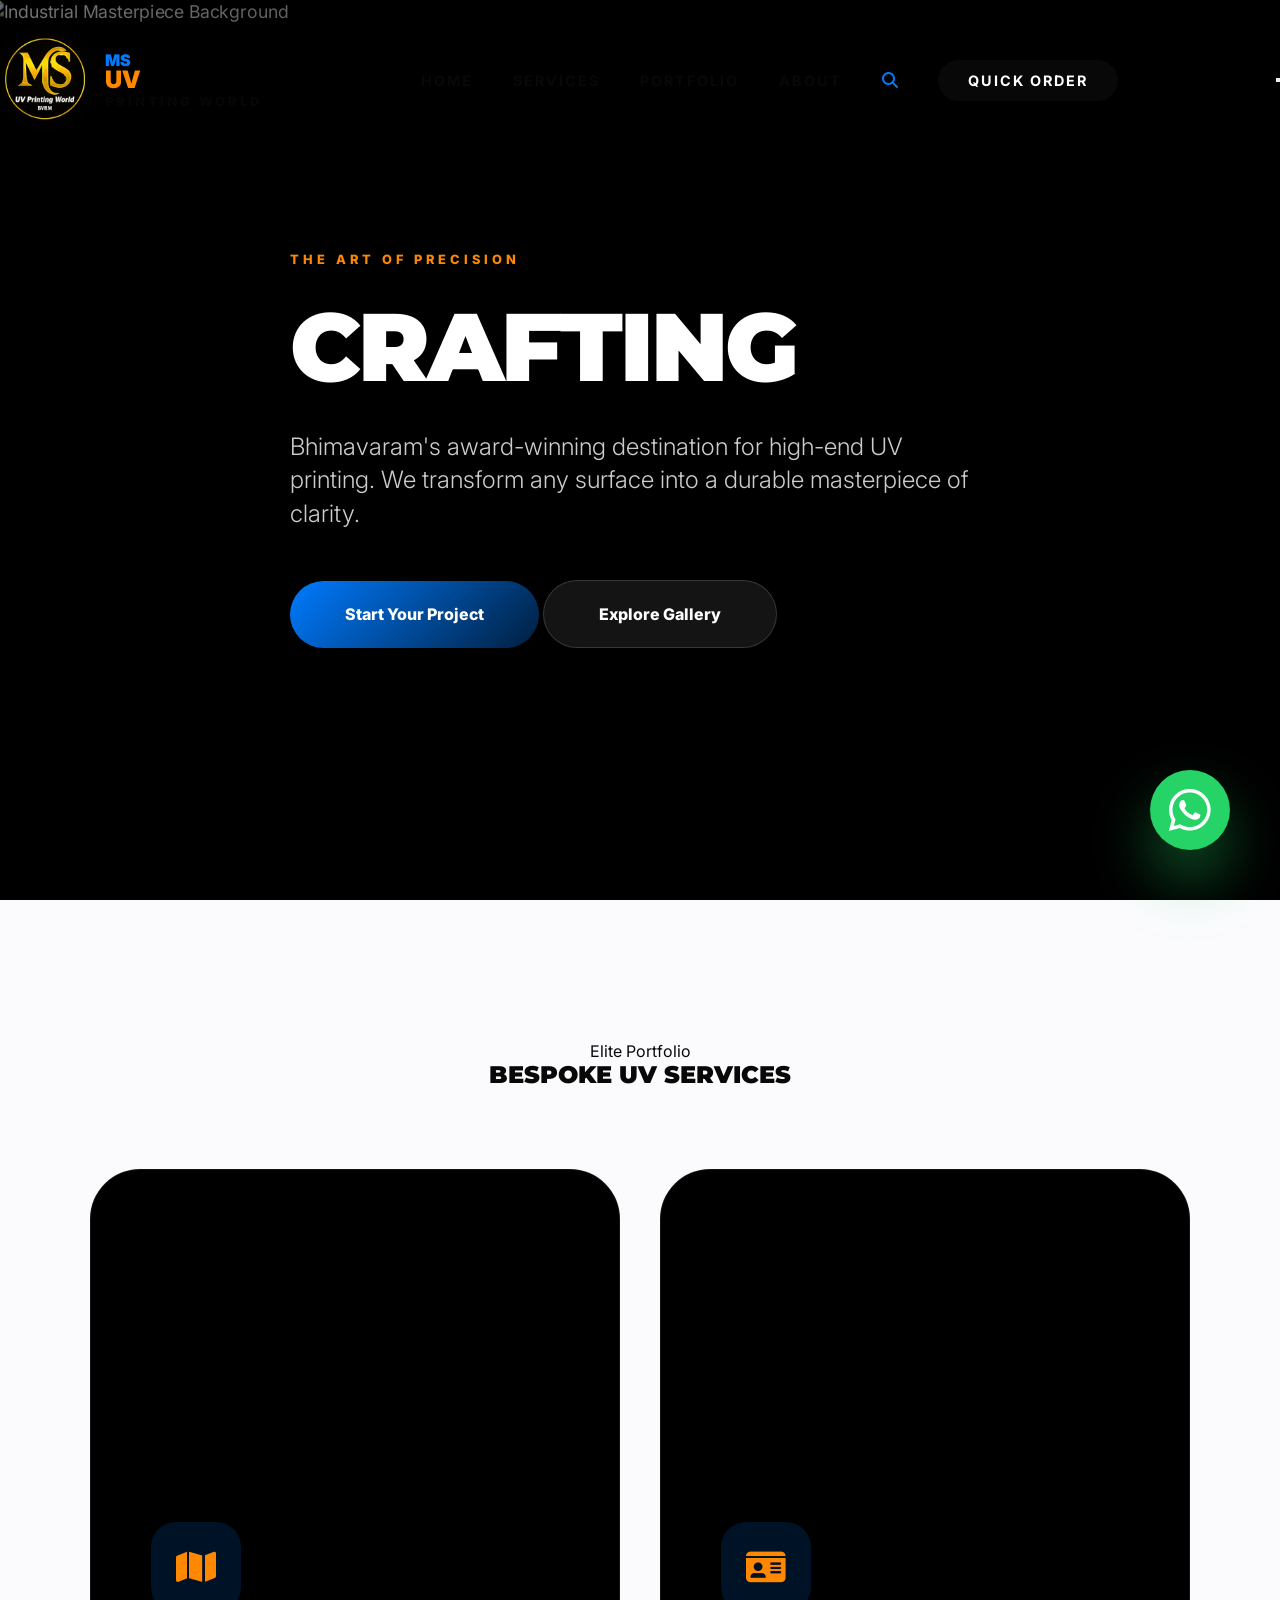
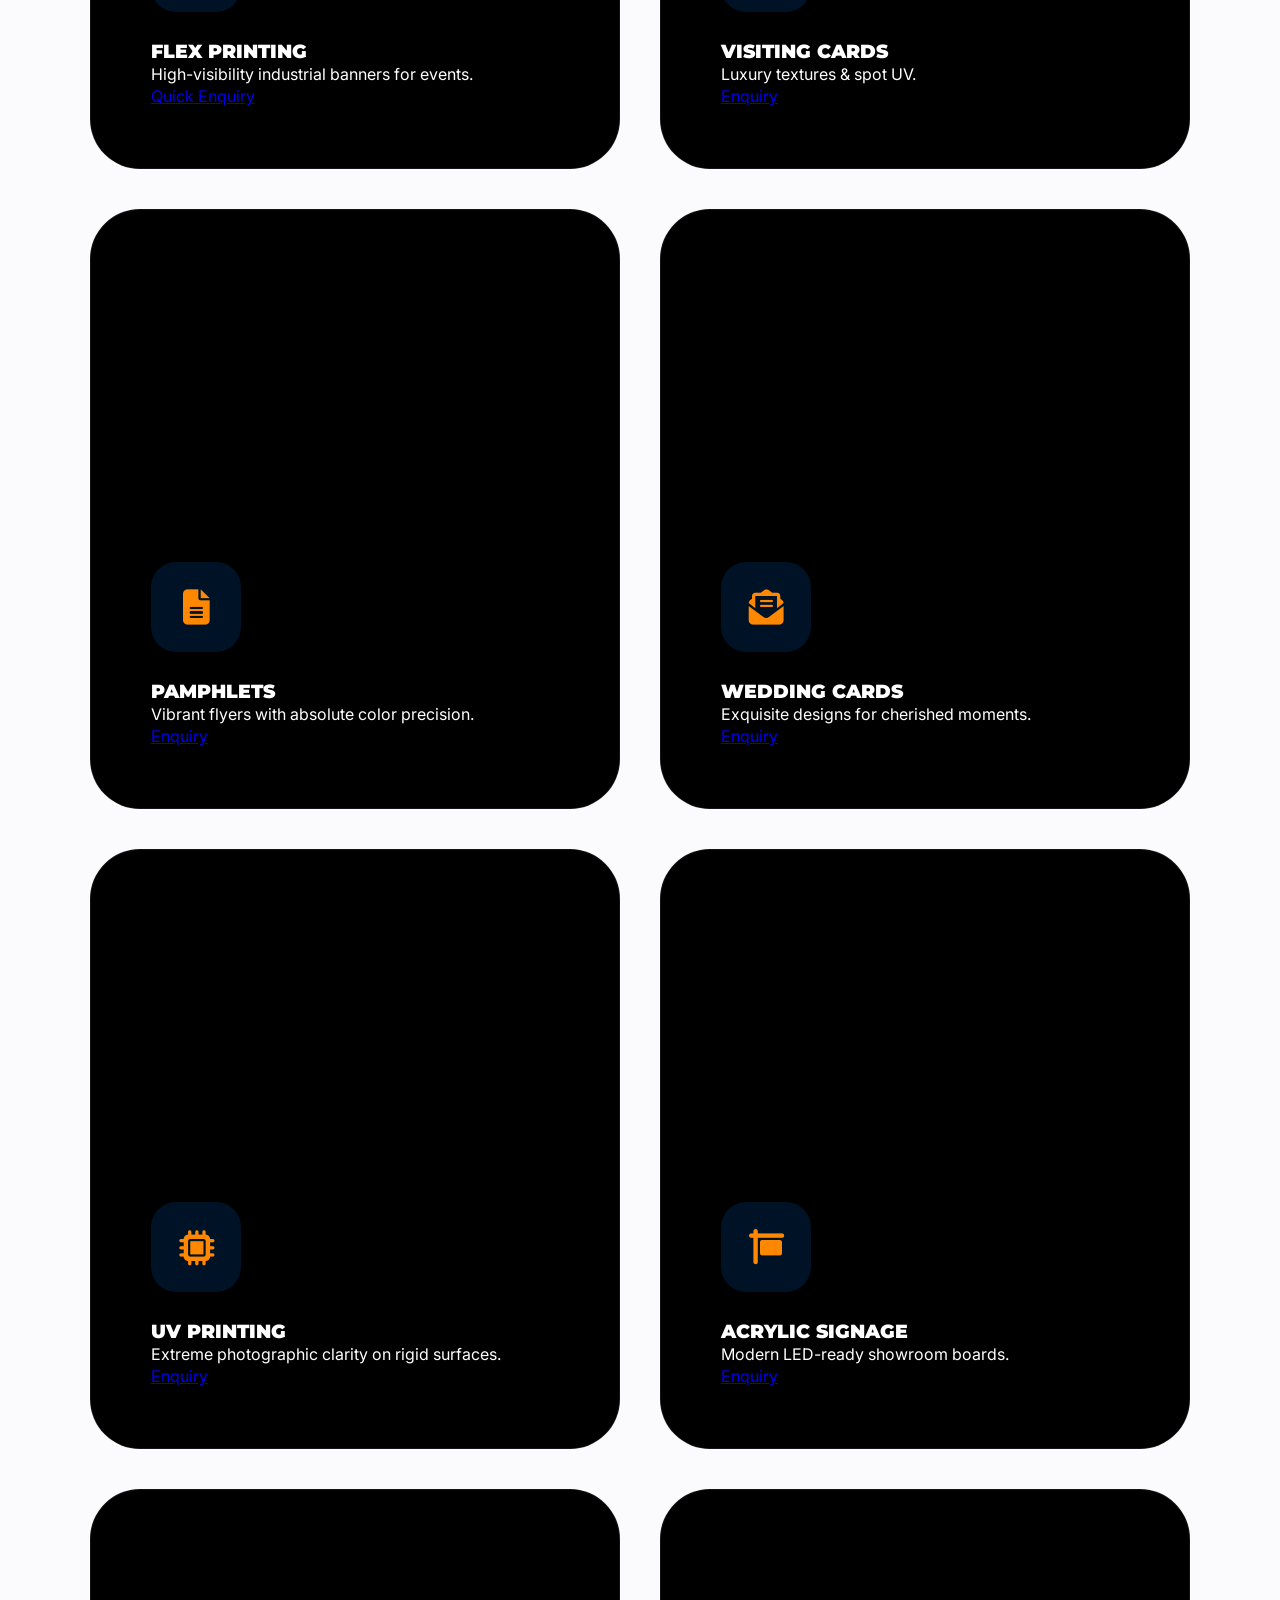
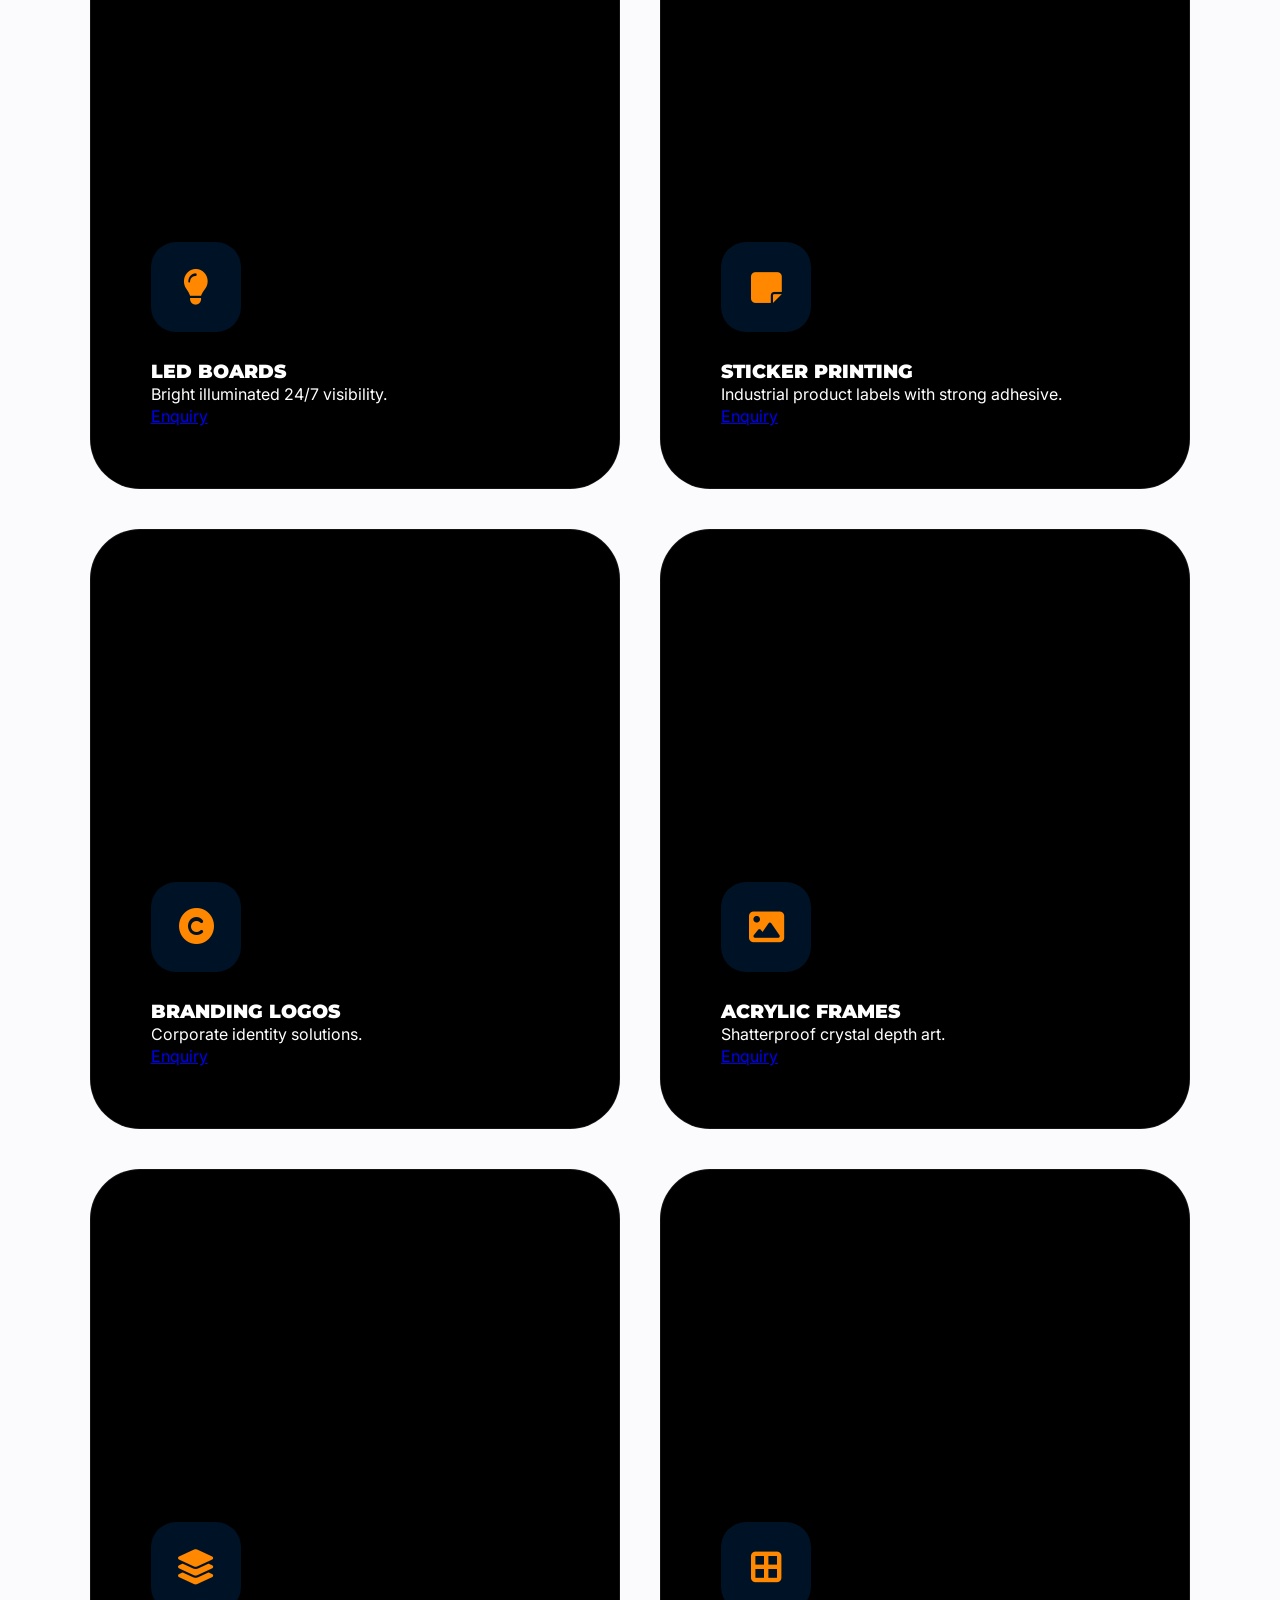
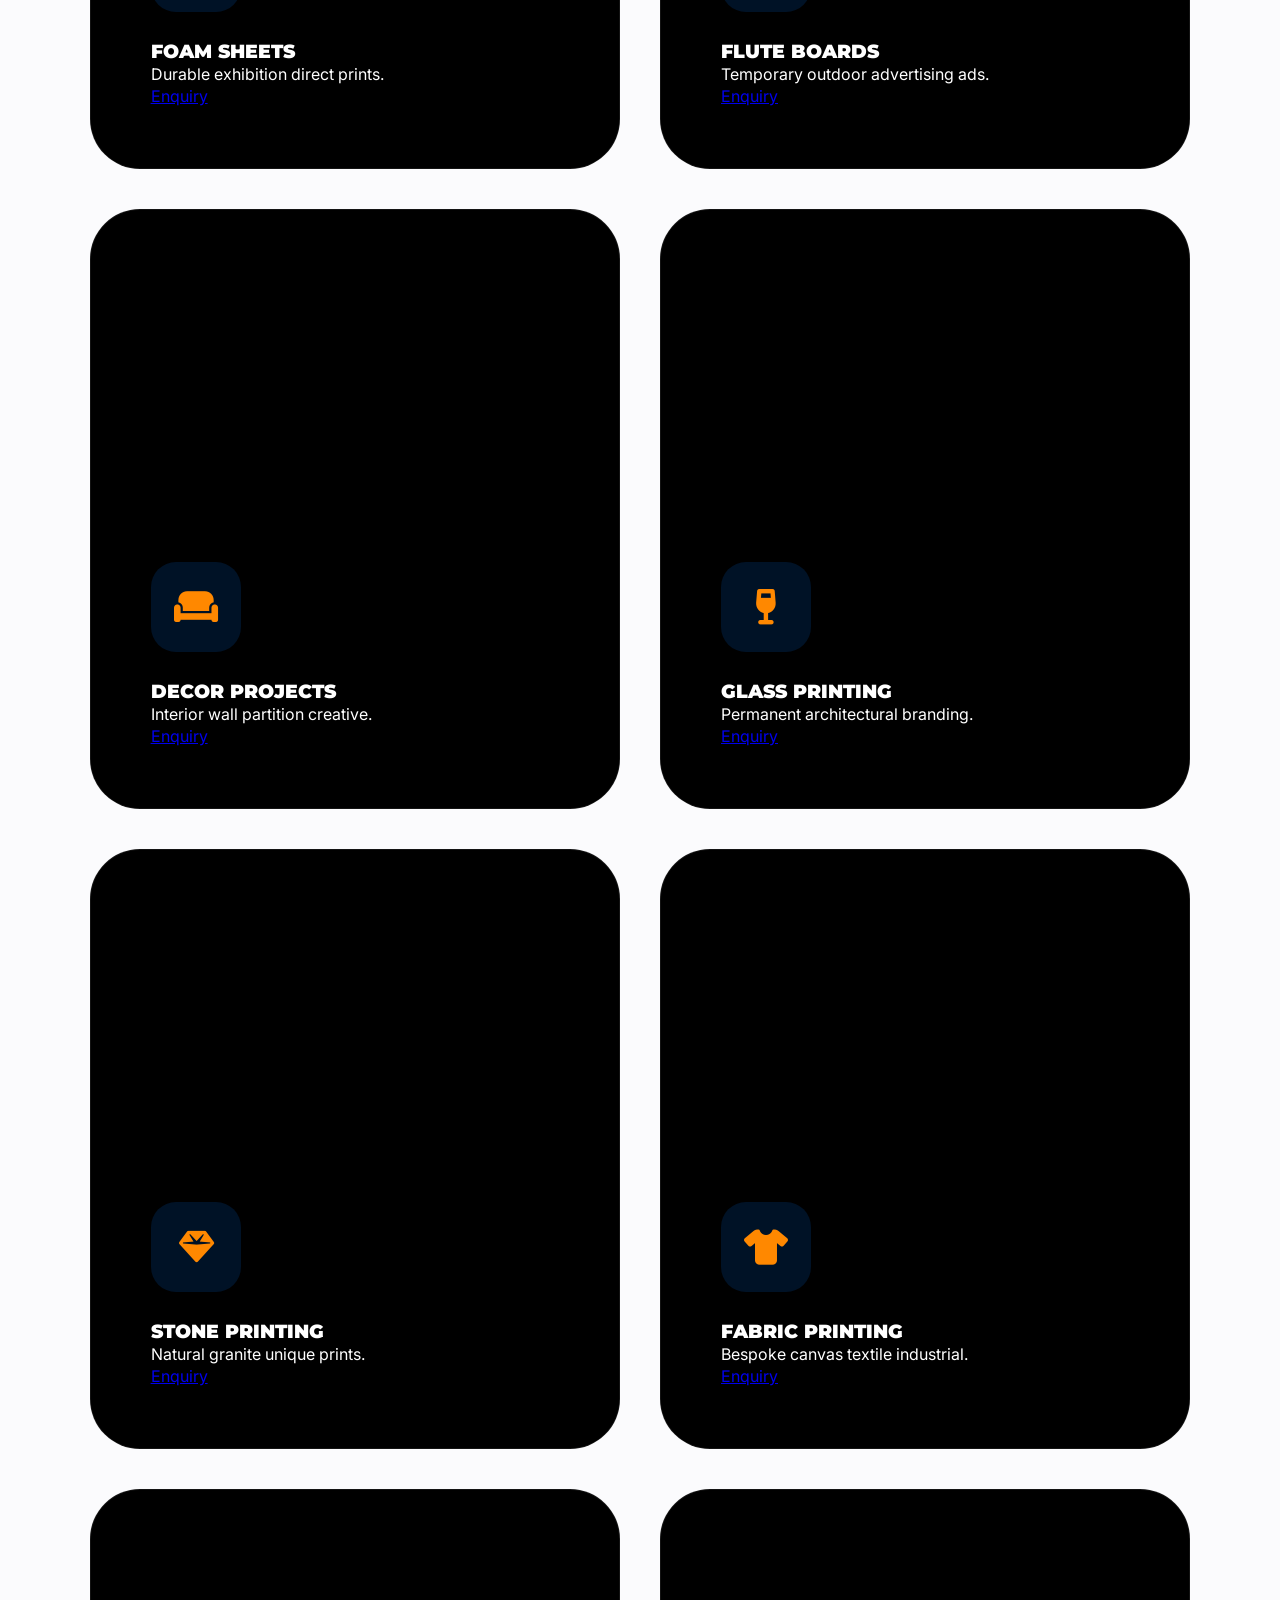
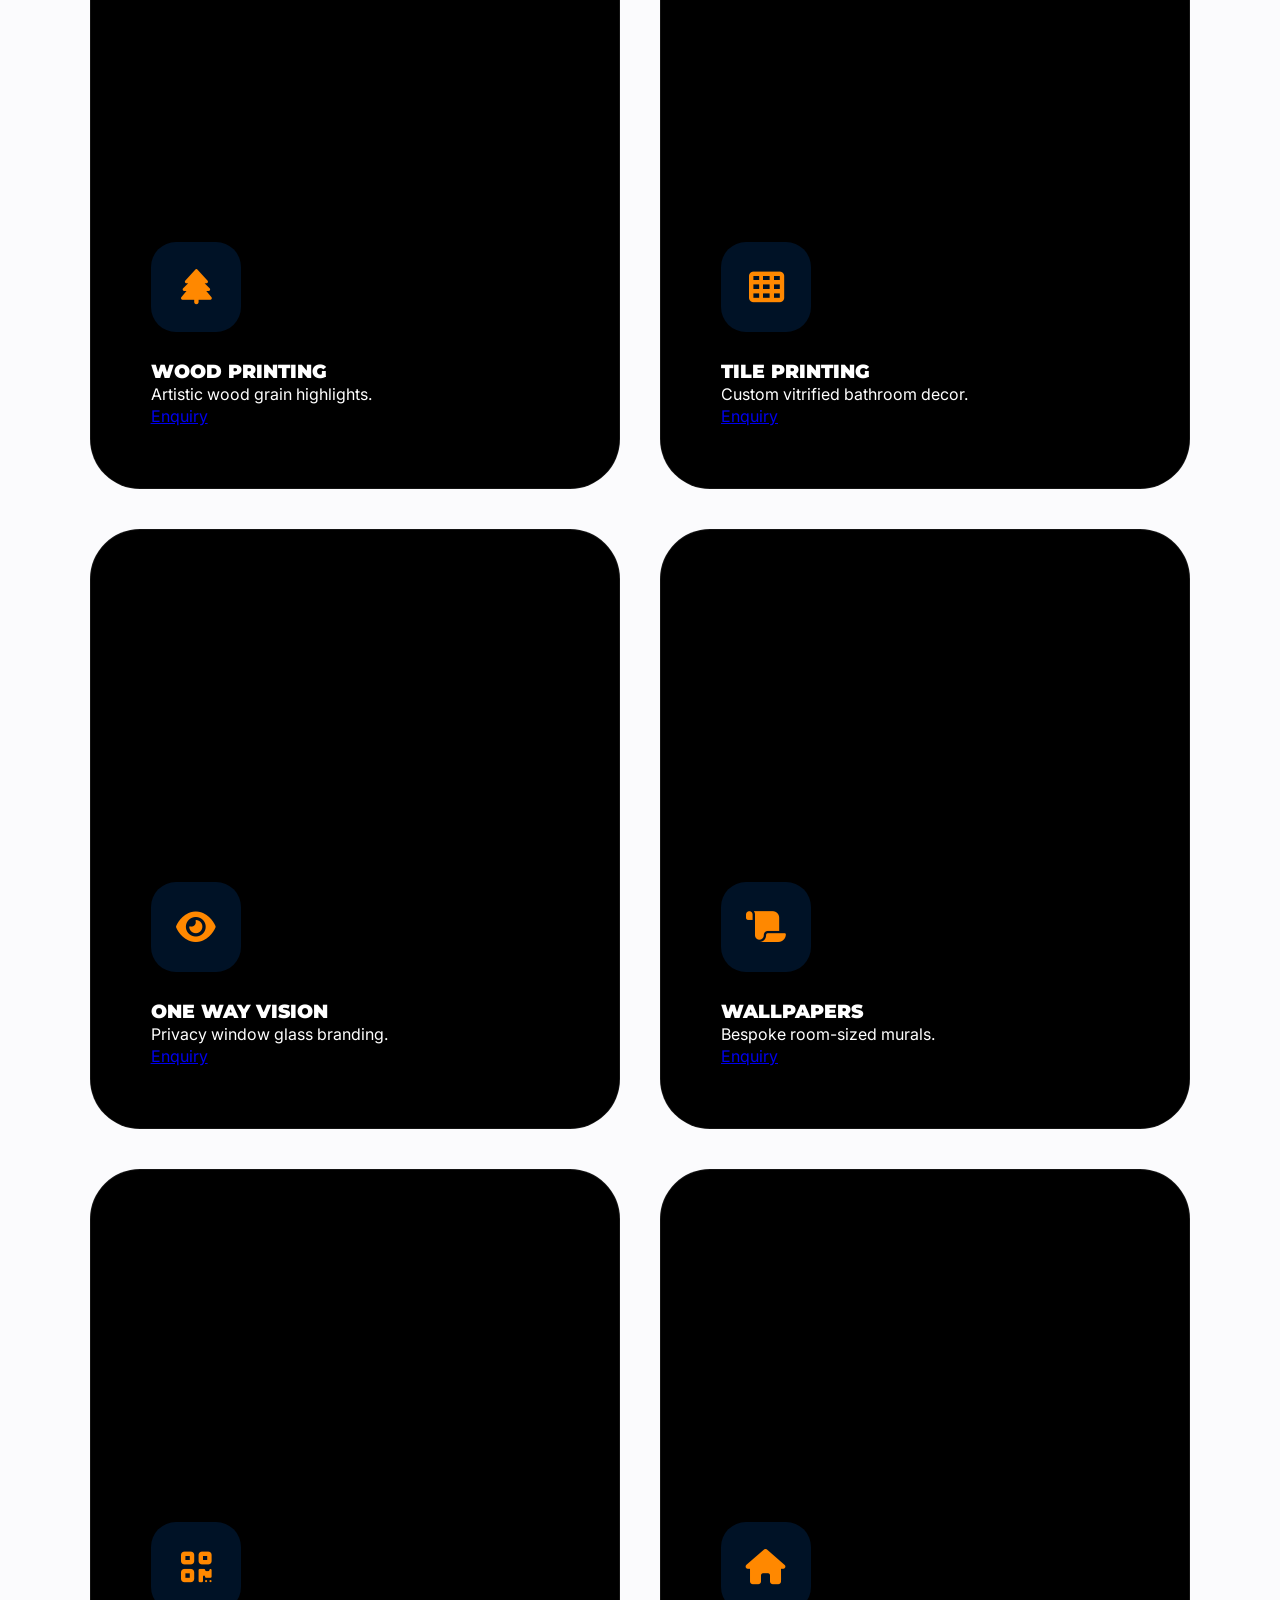
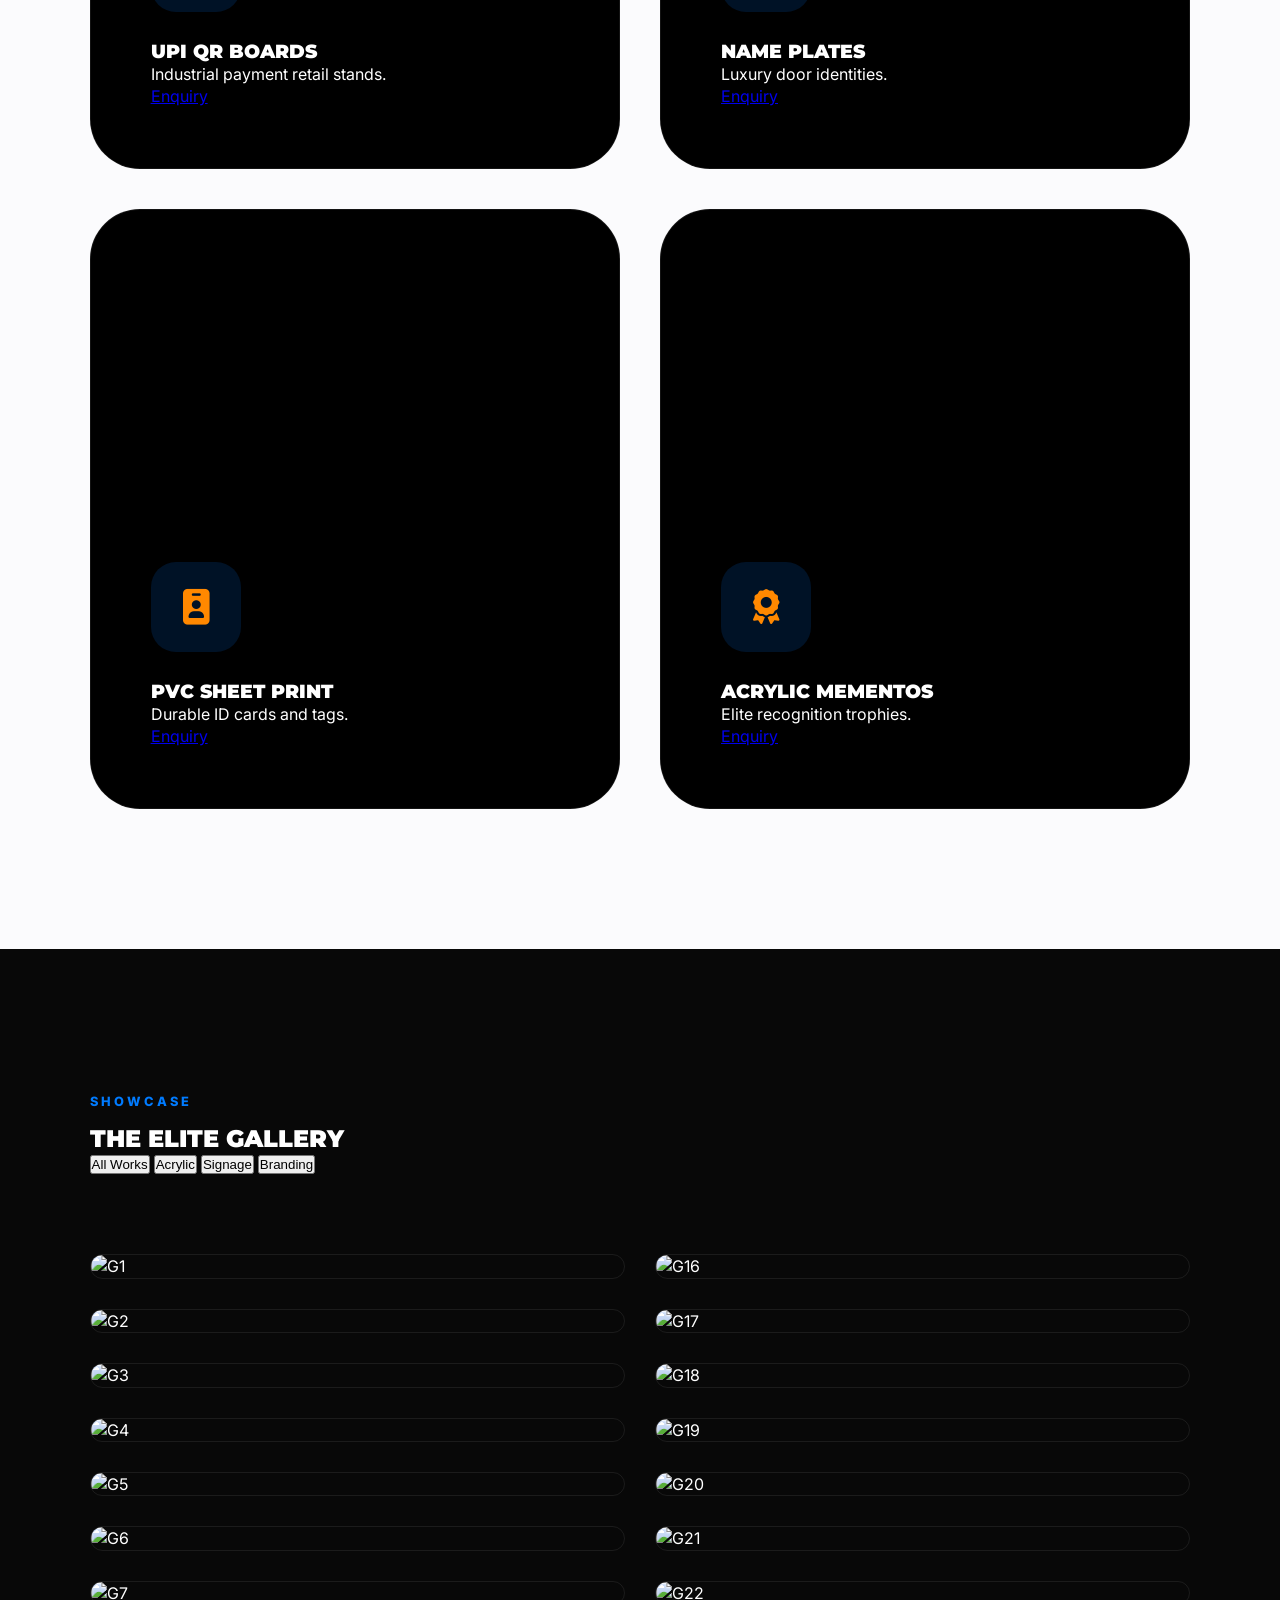
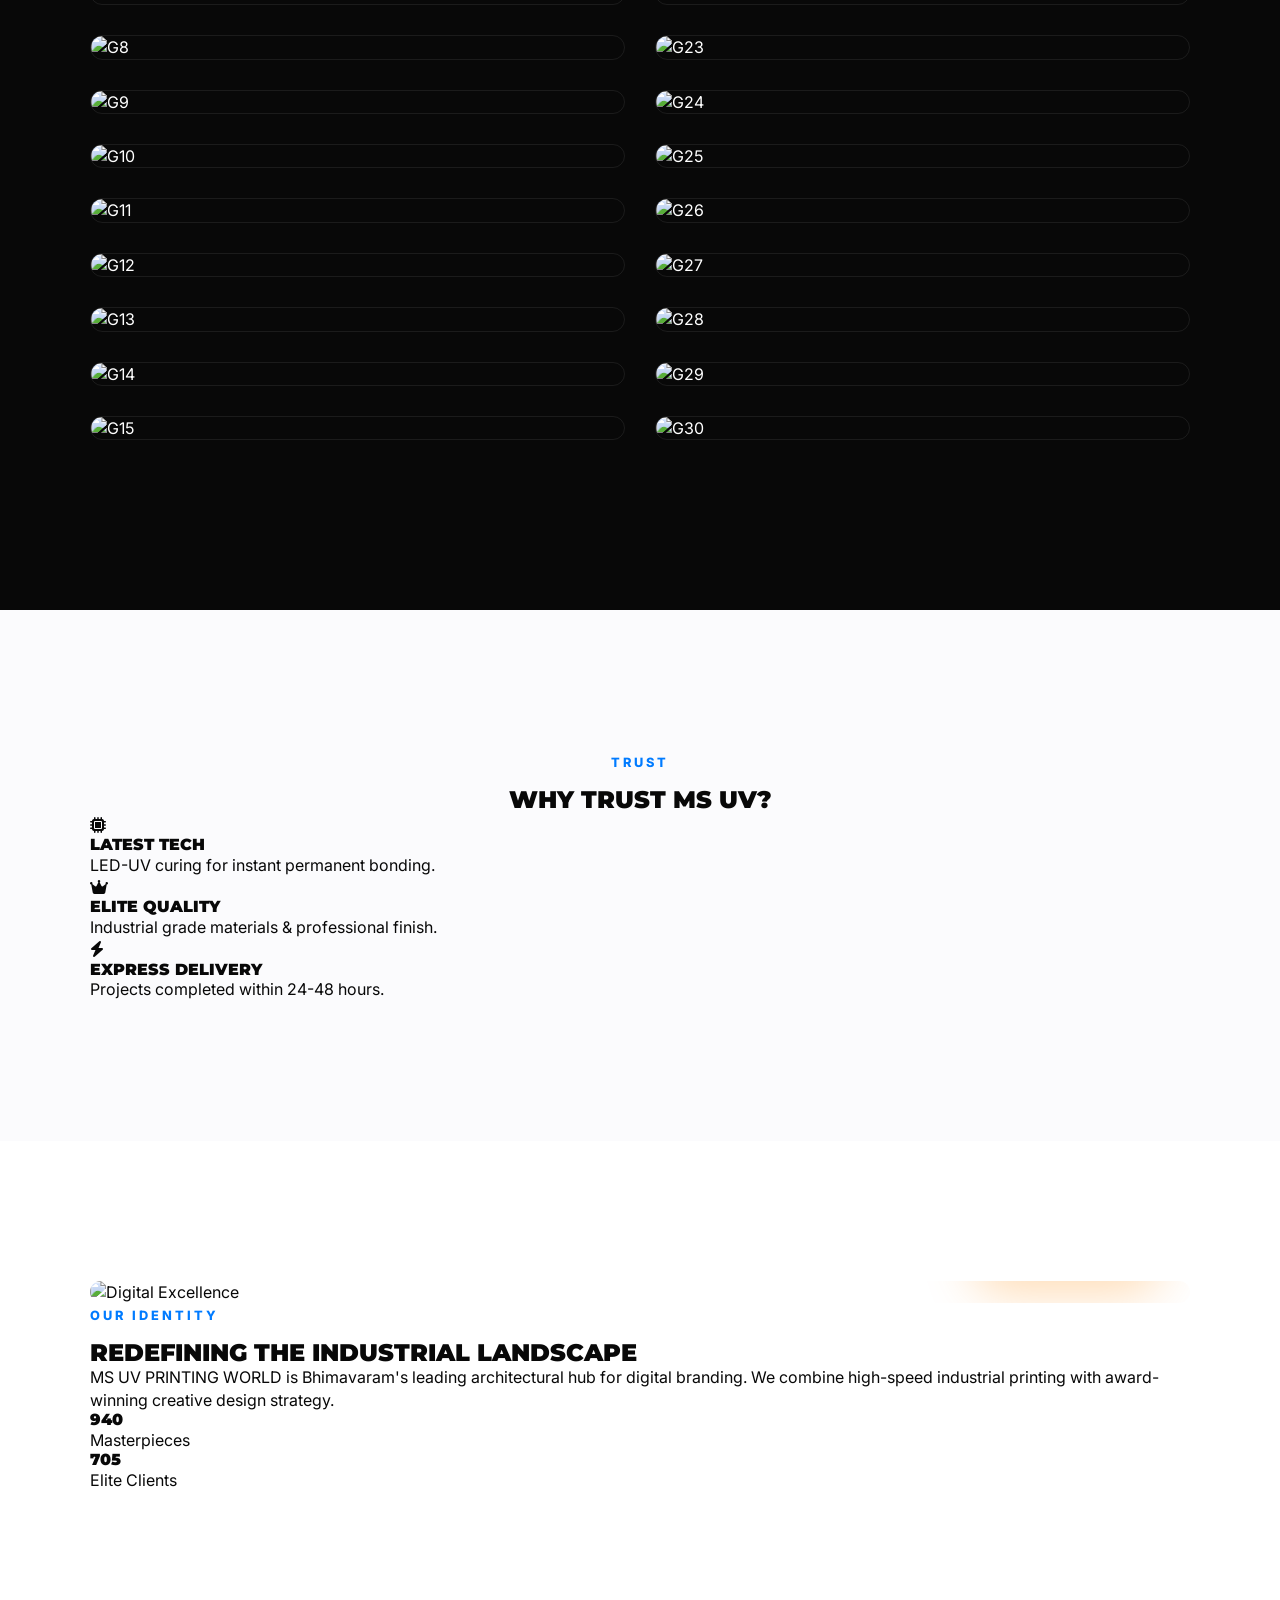
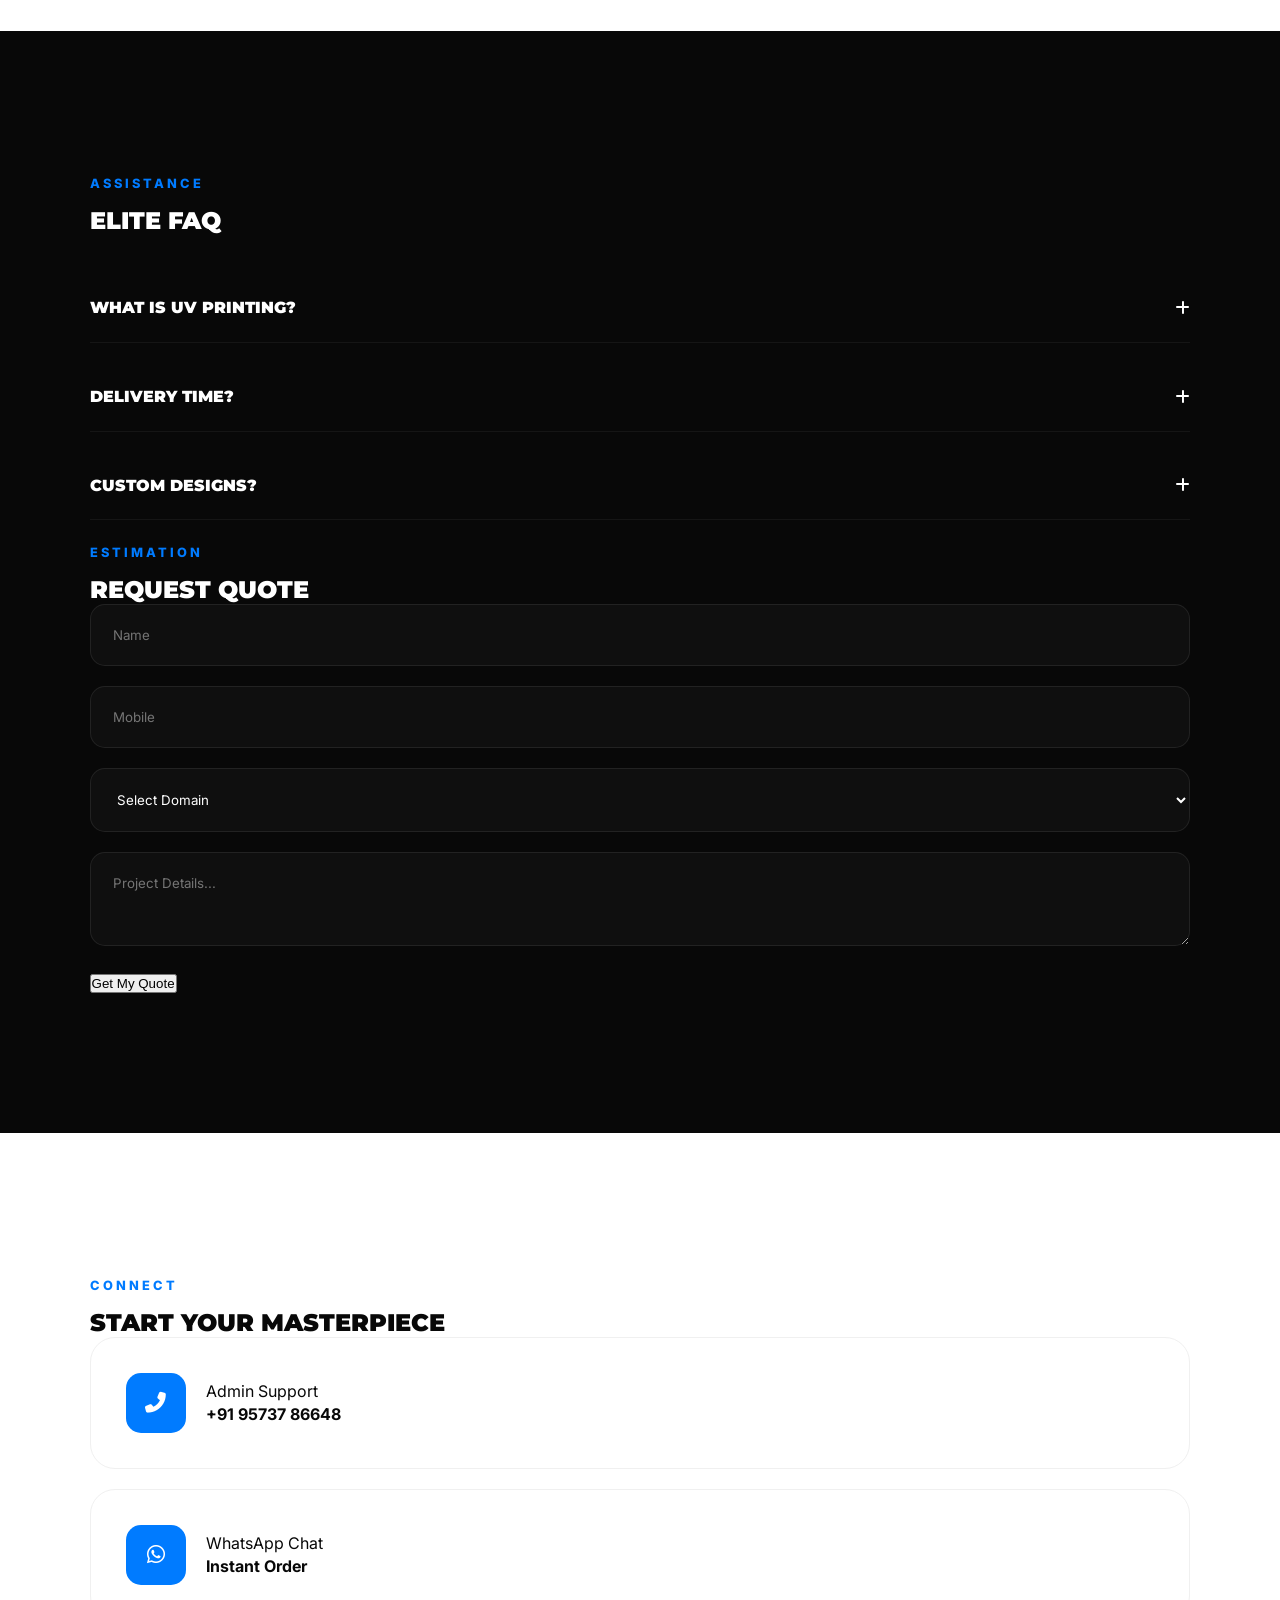
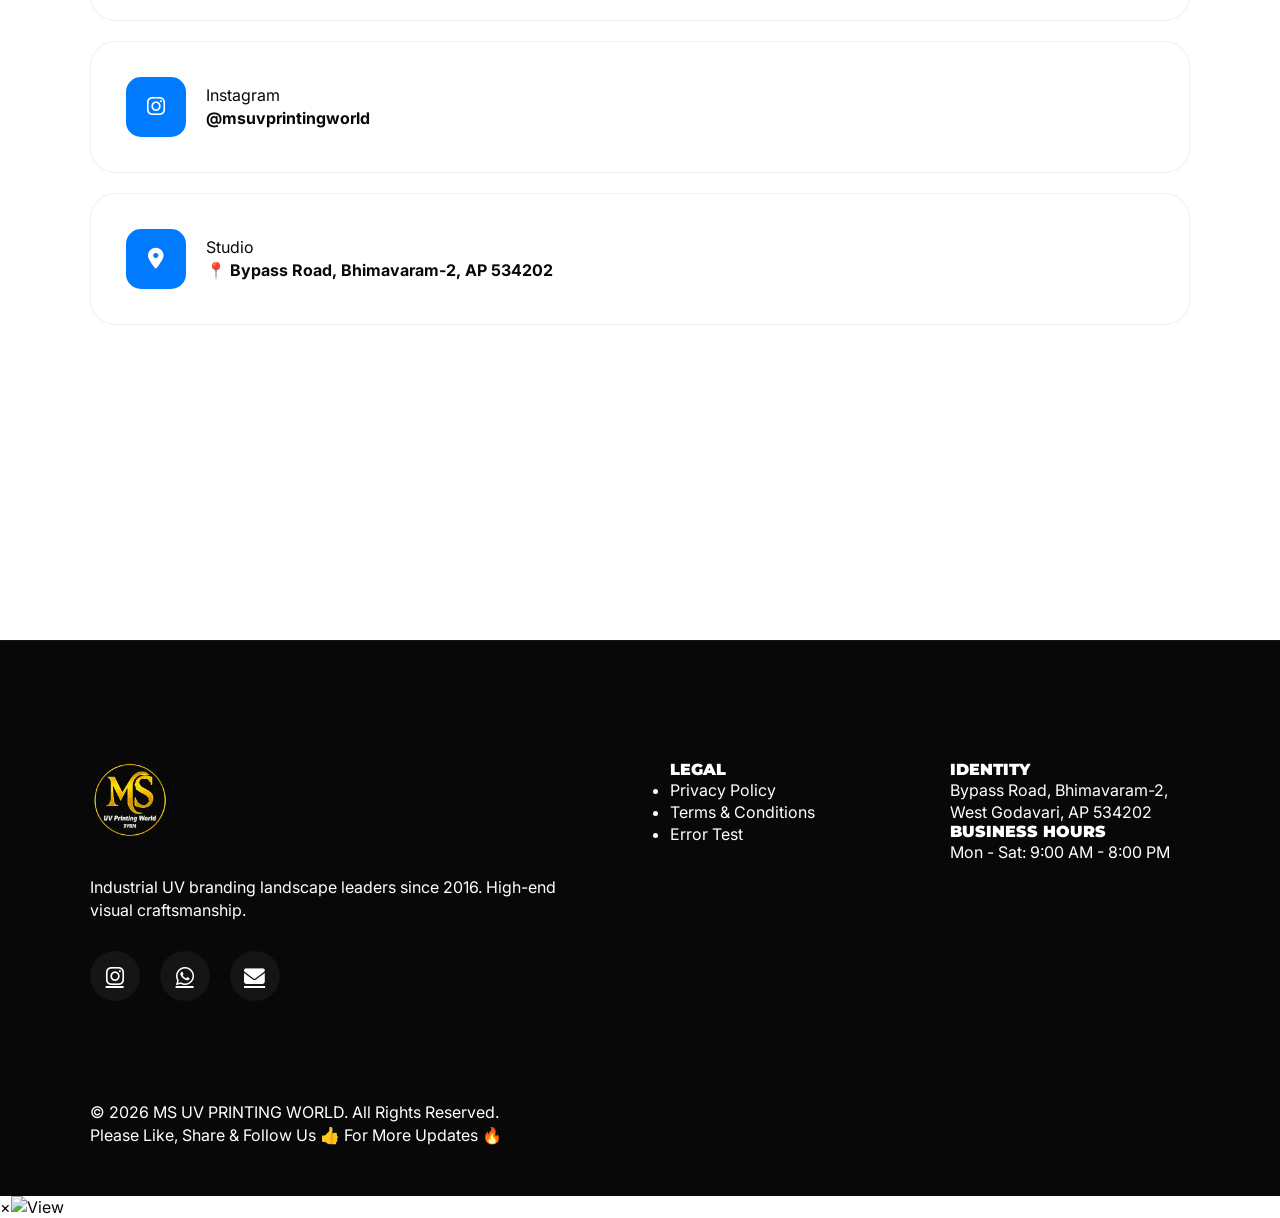
==== index.html @ 6dfb2f84 "Add files via upload" ====
<!DOCTYPE html>
<html lang="en">
<head>
    <meta charset="UTF-8">
    <meta name="viewport" content="width=device-width, initial-scale=1.0">
    <title>MS UV PRINTING WORLD | Elite UV Printing & Branding Masterpiece</title>

    <link rel="icon" type="image/png" href="assets/logo.png">

    <!-- Enterprise SEO Suite -->
    <meta name="description" content="Award-winning industrial UV printing and premium branding studio. Delivering 60fps visual excellence on Acrylic, Glass, Signage, and Luxury Corporate Identity.">
    <meta name="keywords" content="Elite UV Printing, Luxury Branding Bhimavaram, Industrial Digital Studio, Acrylic Masterpieces, Corporate Signage, MS UV Printing World">
    <link rel="canonical" href="https://msuvprintingworld.com/">

    <!-- Social Meta Strategy -->
    <meta property="og:title" content="MS UV PRINTING WORLD | Elite Digital Craftsmanship">
    <meta property="og:description" content="Redefining the boundaries of printing on any surface. Excellence in every pixel.">
    <meta property="og:image" content="assets/logo.png">
    <meta property="og:url" content="https://msuvprintingworld.com/">
    <meta name="twitter:card" content="summary_large_image">

    <!-- Global Schema Architecture -->
    <script type="application/ld+json">
    [
      {
        "@context": "https://schema.org",
        "@type": "LocalBusiness",
        "name": "MS UV PRINTING WORLD",
        "image": "https://msuvprintingworld.com/assets/logo.png",
        "url": "https://msuvprintingworld.com/",
        "telephone": "+91 95737 86648",
        "address": {
          "@type": "PostalAddress",
          "streetAddress": "Opp. Jaddu Brahmaji Function Hall, Bypass Road",
          "addressLocality": "Bhimavaram-2, West Godavari",
          "addressRegion": "AP",
          "postalCode": "534202",
          "addressCountry": "IN"
        },
        "geo": {
          "@type": "GeoCoordinates",
          "latitude": 16.5414,
          "longitude": 81.5222
        }
      },
      {
        "@context": "https://schema.org",
        "@type": "Organization",
        "name": "MS UV PRINTING WORLD",
        "logo": "https://msuvprintingworld.com/assets/logo.png"
      }
    ]
    </script>

    <!-- Fonts -->
    <link rel="preconnect" href="https://fonts.googleapis.com">
    <link rel="preconnect" href="https://fonts.gstatic.com" crossorigin>
    <link href="https://fonts.googleapis.com/css2?family=Montserrat:wght@400;700;800;900&family=Inter:wght@300;400;600&display=swap" rel="stylesheet">
    <link rel="stylesheet" href="https://cdnjs.cloudflare.com/ajax/libs/font-awesome/6.4.0/css/all.min.css">

    <link rel="stylesheet" href="css/style.css">
</head>
<body>

    <!-- Elite Scroll Progress -->
    <div id="scroll-progress"></div>

    <!-- Luxury Loader -->
    <div id="loader">
        <div class="loader-content">
            <img src="assets/logo.png" alt="MS UV Logo" class="loader-logo-img">
            <div class="loader-bar-container"><div class="loader-bar"></div></div>
            <p>Initializing Masterpiece...</p>
        </div>
    </div>

    <!-- Smart Search Overlay -->
    <div id="search-overlay" class="search-overlay">
        <div class="search-container">
            <input type="text" id="live-search" placeholder="Search Services, Portfolio, FAQ...">
            <div id="search-results" class="search-results"></div>
            <button class="close-search" aria-label="Close Search">&times;</button>
        </div>
    </div>

    <!-- Header -->
    <header id="header">
        <nav class="container elite-nav">
            <a href="#home" class="logo-brand">
                <img src="assets/logo.png" alt="MS UV Logo" class="logo-img">
                <div class="brand-text">
                    <span class="blue">MS</span> <span class="orange">UV</span>
                    <span class="white">PRINTING WORLD</span>
                </div>
            </a>
            <ul class="nav-links">
                <li><a href="#home">Home</a></li>
                <li><a href="#services">Services</a></li>
                <li><a href="#portfolio">Portfolio</a></li>
                <li><a href="#about">About</a></li>
                <li class="search-btn-nav"><i class="fas fa-search" id="open-search"></i></li>
                <li class="cta-nav"><a href="#contact" class="btn-nav ripple">Quick Order</a></li>
            </ul>
            <button class="menu-toggle" aria-label="Toggle Menu">
                <span></span><span></span><span></span>
            </button>
        </nav>
    </header>

    <!-- Cinematic Hero -->
    <section id="home" class="hero-v2">
        <div class="hero-media">
            <div class="hero-overlay"></div>
            <img src="https://images.unsplash.com/photo-1626785774573-4b799315345d?auto=format&fit=crop&w=1920&q=80" alt="Industrial Masterpiece Background" class="hero-img">
            <div id="particles"></div>
            <div class="light-effects"></div>
        </div>
        <div class="container hero-inner">
            <div class="hero-content-elite reveal">
                <span class="sub-tag">The Art of Precision</span>
                <h1>Crafting <span class="typewriter" id="typewriter"></span></h1>
                <p>Bhimavaram's award-winning destination for high-end UV printing. We transform any surface into a durable masterpiece of clarity.</p>
                <div class="hero-actions">
                    <a href="#contact" class="btn-elite btn-primary btn-ripple">Start Your Project</a>
                    <a href="#portfolio" class="btn-elite btn-glass btn-ripple">Explore Gallery</a>
                </div>
            </div>
        </div>
        <div class="scroll-prompt"><div class="scroll-mouse"></div></div>
    </section>

    <!-- Services Section (All 24) -->
    <section id="services" class="section-padding bg-light">
        <div class="container">
            <div class="section-header reveal text-center">
                <span class="tag-elite-blue">Elite Portfolio</span>
                <h2>Bespoke UV Services</h2>
                <div class="h-line-blue"></div>
            </div>

            <div class="services-mosaic-elite">
                <div class="s-tile reveal" style="--tile-img: url('https://images.unsplash.com/photo-1581092160562-40aa08e78837?auto=format&fit=crop&w=800&q=80')">
                    <div class="s-glass"></div>
                    <div class="s-info"><div class="s-icon"><i class="fas fa-map"></i></div><h3>Flex Printing</h3><p>High-visibility industrial banners for events.</p><a href="#contact" class="s-btn ripple">Quick Enquiry</a></div>
                </div>
                <div class="s-tile reveal" style="--tile-img: url('https://images.unsplash.com/photo-1611162617213-7d7a39e9b1d7?auto=format&fit=crop&w=800&q=80')">
                    <div class="s-glass"></div>
                    <div class="s-info"><div class="s-icon"><i class="fas fa-id-card"></i></div><h3>Visiting Cards</h3><p>Luxury textures & spot UV.</p><a href="#contact" class="s-btn ripple">Enquiry</a></div>
                </div>
                <div class="s-tile reveal" style="--tile-img: url('https://images.unsplash.com/photo-1560066984-138dadb4c035?auto=format&fit=crop&w=800&q=80')">
                    <div class="s-glass"></div>
                    <div class="s-info"><div class="s-icon"><i class="fas fa-file-alt"></i></div><h3>Pamphlets</h3><p>Vibrant flyers with absolute color precision.</p><a href="#contact" class="s-btn ripple">Enquiry</a></div>
                </div>
                <div class="s-tile reveal" style="--tile-img: url('https://images.unsplash.com/photo-1511795409834-ef04bbd61622?auto=format&fit=crop&w=800&q=80')">
                    <div class="s-glass"></div>
                    <div class="s-info"><div class="s-icon"><i class="fas fa-envelope-open-text"></i></div><h3>Wedding Cards</h3><p>Exquisite designs for cherished moments.</p><a href="#contact" class="s-btn ripple">Enquiry</a></div>
                </div>
                <div class="s-tile reveal" style="--tile-img: url('https://images.unsplash.com/photo-1562564055-71e051d33c19?auto=format&fit=crop&w=800&q=80')">
                    <div class="s-glass"></div>
                    <div class="s-info"><div class="s-icon"><i class="fas fa-microchip"></i></div><h3>UV Printing</h3><p>Extreme photographic clarity on rigid surfaces.</p><a href="#contact" class="s-btn ripple">Enquiry</a></div>
                </div>
                <div class="s-tile reveal" style="--tile-img: url('https://images.unsplash.com/photo-1582555172866-f73bb12a2ab3?auto=format&fit=crop&w=800&q=80')">
                    <div class="s-glass"></div>
                    <div class="s-info"><div class="s-icon"><i class="fas fa-sign"></i></div><h3>Acrylic Signage</h3><p>Modern LED-ready showroom boards.</p><a href="#contact" class="s-btn ripple">Enquiry</a></div>
                </div>
                <div class="s-tile reveal" style="--tile-img: url('https://images.unsplash.com/photo-1540575861501-7cf05a4b125a?auto=format&fit=crop&w=800&q=80')">
                    <div class="s-glass"></div>
                    <div class="s-info"><div class="s-icon"><i class="fas fa-lightbulb"></i></div><h3>LED Boards</h3><p>Bright illuminated 24/7 visibility.</p><a href="#contact" class="s-btn ripple">Enquiry</a></div>
                </div>
                <div class="s-tile reveal" style="--tile-img: url('https://images.unsplash.com/photo-1563206767-5b18f218e0de?auto=format&fit=crop&w=800&q=80')">
                    <div class="s-glass"></div>
                    <div class="s-info"><div class="s-icon"><i class="fas fa-sticky-note"></i></div><h3>Sticker Printing</h3><p>Industrial product labels with strong adhesive.</p><a href="#contact" class="s-btn ripple">Enquiry</a></div>
                </div>
                <div class="s-tile reveal" style="--tile-img: url('https://images.unsplash.com/photo-1558655146-d09347e92766?auto=format&fit=crop&w=800&q=80')">
                    <div class="s-glass"></div>
                    <div class="s-info"><div class="s-icon"><i class="fas fa-copyright"></i></div><h3>Branding Logos</h3><p>Corporate identity solutions.</p><a href="#contact" class="s-btn ripple">Enquiry</a></div>
                </div>
                <div class="s-tile reveal" style="--tile-img: url('https://images.unsplash.com/photo-1582555172866-f73bb12a2ab3?auto=format&fit=crop&w=800&q=80')">
                    <div class="s-glass"></div>
                    <div class="s-info"><div class="s-icon"><i class="fas fa-image"></i></div><h3>Acrylic Frames</h3><p>Shatterproof crystal depth art.</p><a href="#contact" class="s-btn ripple">Enquiry</a></div>
                </div>
                <div class="s-tile reveal" style="--tile-img: url('https://images.unsplash.com/photo-1505330622279-bf7d7fc918f4?auto=format&fit=crop&w=800&q=80')">
                    <div class="s-glass"></div>
                    <div class="s-info"><div class="s-icon"><i class="fas fa-layer-group"></i></div><h3>Foam Sheets</h3><p>Durable exhibition direct prints.</p><a href="#contact" class="s-btn ripple">Enquiry</a></div>
                </div>
                <div class="s-tile reveal" style="--tile-img: url('https://images.unsplash.com/photo-1563206767-5b18f218e0de?auto=format&fit=crop&w=800&q=80')">
                    <div class="s-glass"></div>
                    <div class="s-info"><div class="s-icon"><i class="fas fa-border-all"></i></div><h3>Flute Boards</h3><p>Temporary outdoor advertising ads.</p><a href="#contact" class="s-btn ripple">Enquiry</a></div>
                </div>
                <div class="s-tile reveal" style="--tile-img: url('https://images.unsplash.com/photo-1618221195710-dd6b41fafe6c?auto=format&fit=crop&w=800&q=80')">
                    <div class="s-glass"></div>
                    <div class="s-info"><div class="s-icon"><i class="fas fa-couch"></i></div><h3>Decor Projects</h3><p>Interior wall partition creative.</p><a href="#contact" class="s-btn ripple">Enquiry</a></div>
                </div>
                <div class="s-tile reveal" style="--tile-img: url('https://images.unsplash.com/photo-1533090161767-e6ffed986c88?auto=format&fit=crop&w=800&q=80')">
                    <div class="s-glass"></div>
                    <div class="s-info"><div class="s-icon"><i class="fas fa-wine-glass"></i></div><h3>Glass Printing</h3><p>Permanent architectural branding.</p><a href="#contact" class="s-btn ripple">Enquiry</a></div>
                </div>
                <div class="s-tile reveal" style="--tile-img: url('https://images.unsplash.com/photo-1528642463366-837651b3d63b?auto=format&fit=crop&w=800&q=80')">
                    <div class="s-glass"></div>
                    <div class="s-info"><div class="s-icon"><i class="fas fa-gem"></i></div><h3>Stone Printing</h3><p>Natural granite unique prints.</p><a href="#contact" class="s-btn ripple">Enquiry</a></div>
                </div>
                <div class="s-tile reveal" style="--tile-img: url('https://images.unsplash.com/photo-1523381235312-3a1647fa9921?auto=format&fit=crop&w=800&q=80')">
                    <div class="s-glass"></div>
                    <div class="s-info"><div class="s-icon"><i class="fas fa-tshirt"></i></div><h3>Fabric Printing</h3><p>Bespoke canvas textile industrial.</p><a href="#contact" class="s-btn ripple">Enquiry</a></div>
                </div>
                <div class="s-tile reveal" style="--tile-img: url('https://images.unsplash.com/photo-1520333789090-1afc82db536a?auto=format&fit=crop&w=800&q=80')">
                    <div class="s-glass"></div>
                    <div class="s-info"><div class="s-icon"><i class="fas fa-tree"></i></div><h3>Wood Printing</h3><p>Artistic wood grain highlights.</p><a href="#contact" class="s-btn ripple">Enquiry</a></div>
                </div>
                <div class="s-tile reveal" style="--tile-img: url('https://images.unsplash.com/photo-1558655146-d09347e92766?auto=format&fit=crop&w=800&q=80')">
                    <div class="s-glass"></div>
                    <div class="s-info"><div class="s-icon"><i class="fas fa-th"></i></div><h3>Tile Printing</h3><p>Custom vitrified bathroom decor.</p><a href="#contact" class="s-btn ripple">Enquiry</a></div>
                </div>
                <div class="s-tile reveal" style="--tile-img: url('https://images.unsplash.com/photo-1557683316-973673baf926?auto=format&fit=crop&w=800&q=80')">
                    <div class="s-glass"></div>
                    <div class="s-info"><div class="s-icon"><i class="fas fa-eye"></i></div><h3>One Way Vision</h3><p>Privacy window glass branding.</p><a href="#contact" class="s-btn ripple">Enquiry</a></div>
                </div>
                <div class="s-tile reveal" style="--tile-img: url('https://images.unsplash.com/photo-1604076913837-52ab5629fba9?auto=format&fit=crop&w=800&q=80')">
                    <div class="s-glass"></div>
                    <div class="s-info"><div class="s-icon"><i class="fas fa-scroll"></i></div><h3>Wallpapers</h3><p>Bespoke room-sized murals.</p><a href="#contact" class="s-btn ripple">Enquiry</a></div>
                </div>
                <div class="s-tile reveal" style="--tile-img: url('https://images.unsplash.com/photo-1595079676339-1534801ad6cf?auto=format&fit=crop&w=800&q=80')">
                    <div class="s-glass"></div>
                    <div class="s-info"><div class="s-icon"><i class="fas fa-qrcode"></i></div><h3>UPI QR Boards</h3><p>Industrial payment retail stands.</p><a href="#contact" class="s-btn ripple">Enquiry</a></div>
                </div>
                <div class="s-tile reveal" style="--tile-img: url('https://images.unsplash.com/photo-1513519245088-0e12902e5a38?auto=format&fit=crop&w=800&q=80')">
                    <div class="s-glass"></div>
                    <div class="s-info"><div class="s-icon"><i class="fas fa-home"></i></div><h3>Name Plates</h3><p>Luxury door identities.</p><a href="#contact" class="s-btn ripple">Enquiry</a></div>
                </div>
                <div class="s-tile reveal" style="--tile-img: url('https://images.unsplash.com/photo-1534528741775-53994a69daeb?auto=format&fit=crop&w=800&q=80')">
                    <div class="s-glass"></div>
                    <div class="s-info"><div class="s-icon"><i class="fas fa-id-badge"></i></div><h3>PVC Sheet Print</h3><p>Durable ID cards and tags.</p><a href="#contact" class="s-btn ripple">Enquiry</a></div>
                </div>
                <div class="s-tile reveal" style="--tile-img: url('https://images.unsplash.com/photo-1567427017947-545c5f8d16ad?auto=format&fit=crop&w=800&q=80')">
                    <div class="s-glass"></div>
                    <div class="s-info"><div class="s-icon"><i class="fas fa-award"></i></div><h3>Acrylic Mementos</h3><p>Elite recognition trophies.</p><a href="#contact" class="s-btn ripple">Enquiry</a></div>
                </div>
            </div>
        </div>
    </section>

    <!-- Masterpiece Gallery (30 Masonry) -->
    <section id="portfolio" class="portfolio-elite section-padding bg-dark">
        <div class="container">
            <div class="section-title reveal text-white">
                <span class="agency-tag">Showcase</span>
                <h2>The Elite Gallery</h2>
                <div class="filters-agency">
                    <button class="f-item active" data-f="all">All Works</button>
                    <button class="f-item" data-f="acrylic">Acrylic</button>
                    <button class="f-item" data-f="signage">Signage</button>
                    <button class="f-item" data-f="branding">Branding</button>
                </div>
            </div>
            <div class="masonry-hub" id="masonry-gallery">
                <div class="m-box acrylic reveal"><img src="https://images.unsplash.com/photo-1582555172866-f73bb12a2ab3?auto=format&fit=crop&w=800&q=80" alt="G1"></div>
                <div class="m-box signage reveal"><img src="https://images.unsplash.com/photo-1562564055-71e051d33c19?auto=format&fit=crop&w=800&q=80" alt="G2"></div>
                <div class="m-box branding reveal"><img src="https://images.unsplash.com/photo-1626785774573-4b799315345d?auto=format&fit=crop&w=800&q=80" alt="G3"></div>
                <div class="m-box acrylic reveal"><img src="https://images.unsplash.com/photo-1567427017947-545c5f8d16ad?auto=format&fit=crop&w=800&q=80" alt="G4"></div>
                <div class="m-box signage reveal"><img src="https://images.unsplash.com/photo-1542744094-24638eff58bb?auto=format&fit=crop&w=800&q=80" alt="G5"></div>
                <div class="m-box branding reveal"><img src="https://images.unsplash.com/photo-1558655146-d09347e92766?auto=format&fit=crop&w=800&q=80" alt="G6"></div>
                <div class="m-box acrylic reveal"><img src="https://images.unsplash.com/photo-1513519245088-0e12902e5a38?auto=format&fit=crop&w=800&q=80" alt="G7"></div>
                <div class="m-box signage reveal"><img src="https://images.unsplash.com/photo-1540575861501-7cf05a4b125a?auto=format&fit=crop&w=800&q=80" alt="G8"></div>
                <div class="m-box branding reveal"><img src="https://images.unsplash.com/photo-1505330622279-bf7d7fc918f4?auto=format&fit=crop&w=800&q=80" alt="G9"></div>
                <div class="m-box acrylic reveal"><img src="https://images.unsplash.com/photo-1582555172866-f73bb12a2ab3?auto=format&fit=crop&w=800&q=80" alt="G10"></div>
                <div class="m-box signage reveal"><img src="https://images.unsplash.com/photo-1562564055-71e051d33c19?auto=format&fit=crop&w=800&q=80" alt="G11"></div>
                <div class="m-box branding reveal"><img src="https://images.unsplash.com/photo-1626785774573-4b799315345d?auto=format&fit=crop&w=800&q=80" alt="G12"></div>
                <div class="m-box acrylic reveal"><img src="https://images.unsplash.com/photo-1567427017947-545c5f8d16ad?auto=format&fit=crop&w=800&q=80" alt="G13"></div>
                <div class="m-box signage reveal"><img src="https://images.unsplash.com/photo-1542744094-24638eff58bb?auto=format&fit=crop&w=800&q=80" alt="G14"></div>
                <div class="m-box branding reveal"><img src="https://images.unsplash.com/photo-1558655146-d09347e92766?auto=format&fit=crop&w=800&q=80" alt="G15"></div>
                <div class="m-box acrylic reveal"><img src="https://images.unsplash.com/photo-1513519245088-0e12902e5a38?auto=format&fit=crop&w=800&q=80" alt="G16"></div>
                <div class="m-box signage reveal"><img src="https://images.unsplash.com/photo-1540575861501-7cf05a4b125a?auto=format&fit=crop&w=800&q=80" alt="G17"></div>
                <div class="m-box branding reveal"><img src="https://images.unsplash.com/photo-1505330622279-bf7d7fc918f4?auto=format&fit=crop&w=800&q=80" alt="G18"></div>
                <div class="m-box acrylic reveal"><img src="https://images.unsplash.com/photo-1582555172866-f73bb12a2ab3?auto=format&fit=crop&w=800&q=80" alt="G19"></div>
                <div class="m-box signage reveal"><img src="https://images.unsplash.com/photo-1562564055-71e051d33c19?auto=format&fit=crop&w=800&q=80" alt="G20"></div>
                <div class="m-box branding reveal"><img src="https://images.unsplash.com/photo-1626785774573-4b799315345d?auto=format&fit=crop&w=800&q=80" alt="G21"></div>
                <div class="m-box acrylic reveal"><img src="https://images.unsplash.com/photo-1567427017947-545c5f8d16ad?auto=format&fit=crop&w=800&q=80" alt="G22"></div>
                <div class="m-box signage reveal"><img src="https://images.unsplash.com/photo-1542744094-24638eff58bb?auto=format&fit=crop&w=800&q=80" alt="G23"></div>
                <div class="m-box branding reveal"><img src="https://images.unsplash.com/photo-1558655146-d09347e92766?auto=format&fit=crop&w=800&q=80" alt="G24"></div>
                <div class="m-box acrylic reveal"><img src="https://images.unsplash.com/photo-1513519245088-0e12902e5a38?auto=format&fit=crop&w=800&q=80" alt="G25"></div>
                <div class="m-box signage reveal"><img src="https://images.unsplash.com/photo-1540575861501-7cf05a4b125a?auto=format&fit=crop&w=800&q=80" alt="G26"></div>
                <div class="m-box branding reveal"><img src="https://images.unsplash.com/photo-1505330622279-bf7d7fc918f4?auto=format&fit=crop&w=800&q=80" alt="G27"></div>
                <div class="m-box acrylic reveal"><img src="https://images.unsplash.com/photo-1582555172866-f73bb12a2ab3?auto=format&fit=crop&w=800&q=80" alt="G28"></div>
                <div class="m-box signage reveal"><img src="https://images.unsplash.com/photo-1562564055-71e051d33c19?auto=format&fit=crop&w=800&q=80" alt="G29"></div>
                <div class="m-box branding reveal"><img src="https://images.unsplash.com/photo-1626785774573-4b799315345d?auto=format&fit=crop&w=800&q=80" alt="G30"></div>
            </div>
        </div>
    </section>

    <!-- Why Us -->
    <section class="section-padding bg-light">
        <div class="container">
            <div class="section-header reveal text-center">
                <span class="agency-tag">Trust</span>
                <h2>Why Trust MS UV?</h2>
            </div>
            <div class="luxury-cards-grid">
                <div class="luxury-card reveal"><div class="l-card-inner"><i class="fas fa-microchip"></i><h4>Latest Tech</h4><p>LED-UV curing for instant permanent bonding.</p></div></div>
                <div class="luxury-card reveal"><div class="l-card-inner"><i class="fas fa-crown"></i><h4>Elite Quality</h4><p>Industrial grade materials & professional finish.</p></div></div>
                <div class="luxury-card reveal"><div class="l-card-inner"><i class="fas fa-bolt"></i><h4>Express Delivery</h4><p>Projects completed within 24-48 hours.</p></div></div>
            </div>
        </div>
    </section>

    <!-- Identity Section -->
    <section id="about" class="identity-section section-padding">
        <div class="container grid-2">
            <div class="identity-media reveal">
                <div class="luxe-box">
                    <img src="https://images.unsplash.com/photo-1581092160562-40aa08e78837?auto=format&fit=crop&w=800&q=80" alt="Digital Excellence">
                    <div class="experience-seal"><span>10+</span><p>Years Mastery</p></div>
                </div>
            </div>
            <div class="identity-text reveal">
                <span class="agency-tag">Our Identity</span>
                <h2>Redefining the <span class="blue-text">Industrial Landscape</span></h2>
                <p>MS UV PRINTING WORLD is Bhimavaram's leading architectural hub for digital branding. We combine high-speed industrial printing with award-winning creative design strategy.</p>
                <div class="agency-stats">
                    <div class="stat-unit"><h4 class="count" data-target="2000">0</h4><p>Masterpieces</p></div>
                    <div class="stat-unit"><h4 class="count" data-target="1500">0</h4><p>Elite Clients</p></div>
                </div>
            </div>
        </div>
    </section>

    <!-- FAQ & Quote Hub -->
    <section class="section-padding bg-dark text-white">
        <div class="container grid-2">
            <div class="faq-hub reveal">
                <span class="agency-tag">Assistance</span>
                <h2>Elite FAQ</h2>
                <div class="faq-accordion-v5">
                    <div class="faq-item"><div class="faq-header"><h4>What is UV Printing?</h4><i class="fas fa-plus"></i></div><div class="faq-body"><p>Industrial digital method using UV light to dry ink instantly on any surface.</p></div></div>
                    <div class="faq-item"><div class="faq-header"><h4>Delivery Time?</h4><i class="fas fa-plus"></i></div><div class="faq-body"><p>Standard 24-48 hours. Priority express available.</p></div></div>
                    <div class="faq-item"><div class="faq-header"><h4>Custom Designs?</h4><i class="fas fa-plus"></i></div><div class="faq-body"><p>Yes, our expert team crafts bespoke designs tailored to your requirements.</p></div></div>
                </div>
            </div>
            <div class="quote-hub-luxe reveal">
                <span class="agency-tag">Estimation</span>
                <h2>Request Quote</h2>
                <form id="quoteForm">
                    <input type="text" name="Client" placeholder="Name" required>
                    <input type="tel" name="Mobile" placeholder="Mobile" required>
                    <select name="Specialization" required><option value="">Select Domain</option><option value="uv">UV Printing</option><option value="signage">Signage</option></select>
                    <textarea name="Vision" placeholder="Project Details..." rows="3"></textarea>
                    <button type="submit" class="btn-primary-luxe ripple">Get My Quote</button>
                </form>
            </div>
        </div>
    </section>

    <!-- Elite Contact Hub -->
    <section id="contact" class="contact-hub section-padding">
        <div class="container grid-2">
            <div class="contact-info-hub reveal">
                <span class="agency-tag">Connect</span>
                <h2>Start Your <span class="orange-text">Masterpiece</span></h2>
                <div class="info-cards">
                    <a href="tel:+919573786648" class="info-card-luxe"><i class="fas fa-phone-alt"></i><div><p>Admin Support</p><strong>+91 95737 86648</strong></div></a>
                    <a href="https://wa.me/919573786648" target="_blank" class="info-card-luxe"><i class="fab fa-whatsapp"></i><div><p>WhatsApp Chat</p><strong>Instant Order</strong></div></a>
                    <a href="https://www.instagram.com/msuvprintingworld/" target="_blank" class="info-card-luxe"><i class="fab fa-instagram"></i><div><p>Instagram</p><strong>@msuvprintingworld</strong></div></a>
                    <div class="info-card-luxe"><i class="fas fa-map-marker-alt"></i><div><p>Studio</p><strong class="address-bold">📍 Bypass Road, Bhimavaram-2, AP 534202</strong></div></div>
                </div>
            </div>
            <div class="map-luxe reveal">
                <iframe src="https://www.google.com/maps/embed?pb=!1m18!1m12!1m3!1d3824.966!2d81.5222!3d16.5414!2m3!1f0!2f0!3f0!3m2!1i1024!2i768!4f13.1!3m3!1m2!1s0x0%3A0x0!2zMTbCsDMyJzI5LjAiTiA4McKwMzEnMTkuOSJF!5e0!3m2!1sen!2sin!4v1691234567890!5m2!1sen!2sin" width="100%" height="100%" style="border:0; border-radius:40px;" loading="lazy"></iframe>
            </div>
        </div>
    </section>

    <!-- Global Footer -->
    <footer class="footer-masterpiece bg-dark">
        <div class="container footer-grid">
            <div class="f-info">
                <img src="assets/logo.png" alt="Logo" class="f-logo">
                <p>Industrial UV branding landscape leaders since 2016. High-end visual craftsmanship.</p>
                <div class="f-social-mega">
                    <a href="https://www.instagram.com/msuvprintingworld/" target="_blank"><i class="fab fa-instagram"></i></a>
                    <a href="https://wa.me/919573786648" target="_blank"><i class="fab fa-whatsapp"></i></a>
                    <a href="mailto:msuvprintingworld@gmail.com"><i class="fas fa-envelope"></i></a>
                </div>
            </div>
            <div class="f-nav-group">
                <h4>Legal</h4>
                <ul class="f-contact-list">
                    <li><a href="privacy.html" style="color:inherit; text-decoration:none;">Privacy Policy</a></li>
                    <li><a href="terms.html" style="color:inherit; text-decoration:none;">Terms & Conditions</a></li>
                    <li><a href="404.html" style="color:inherit; text-decoration:none;">Error Test</a></li>
                </ul>
            </div>
            <div class="f-address-mega">
                <h4>Identity</h4>
                <p class="footer-address-bold">Bypass Road, Bhimavaram-2,<br>West Godavari, AP 534202</p>
                <div class="f-hours-mini"><h4>Business Hours</h4><p>Mon - Sat: 9:00 AM - 8:00 PM</p></div>
            </div>
        </div>
        <div class="f-legal container">
            <p>&copy; 2026 MS UV PRINTING WORLD. All Rights Reserved.</p>
            <p class="follow-text">Please Like, Share & Follow Us 👍 For More Updates 🔥</p>
        </div>
    </footer>

    <!-- Agency Tools -->
    <button id="back-to-top" aria-label="Top"><i class="fas fa-chevron-up"></i></button>
    <a href="https://wa.me/919573786648" class="wa-agency ripple" target="_blank" aria-label="WhatsApp Chat"><i class="fab fa-whatsapp"></i></a>
    <div id="lightbox-agency" class="lightbox"><span class="close-agency">&times;</span><img id="l-img" src="" alt="View"></div>

    <script src="js/script.js" defer></script>
</body>
</html>
---- css/style.css ----
/*
   MS UV PRINTING WORLD - Elite Agency Design Masterpiece
   Version: 1.0 (Production Ready)
*/

:root {
    --p-blue: #007bff;
    --p-blue-dark: #001f3f;
    --p-orange: #ff8800;
    --p-orange-vibrant: #ff5500;
    --dark: #080808;
    --white: #ffffff;
    --gray: #8e8e93;
    --glass: rgba(255, 255, 255, 0.04);
    --glass-border: rgba(255, 255, 255, 0.08);
    --transition: all 0.7s cubic-bezier(0.16, 1, 0.3, 1);
    --shadow-luxe: 0 40px 100px rgba(0,0,0,0.15);
}

/* Base Engine */
* { margin: 0; padding: 0; box-sizing: border-box; }
html { scroll-behavior: smooth; overflow-x: hidden; font-size: 16px; }
body { font-family: 'Inter', sans-serif; color: var(--dark); background: var(--white); line-height: 1.4; -webkit-font-smoothing: antialiased; }
h1, h2, h3, h4 { font-family: 'Montserrat', sans-serif; font-weight: 900; line-height: 1.1; text-transform: uppercase; }

.container { max-width: 1600px; margin: 0 auto; padding: 0 7%; }
.section-padding { padding: 140px 0; }
.bg-light { background: #fbfbfd; }
.bg-dark { background: var(--dark); color: #fff; }
.hidden { display: none; }
.text-center { text-align: center; }

/* Elite Typography */
.gradient-text { background: linear-gradient(90deg, var(--p-blue), #00d4ff); -webkit-background-clip: text; -webkit-text-fill-color: transparent; }
.gradient-text-alt { background: linear-gradient(90deg, var(--p-orange), #ffcc00); -webkit-background-clip: text; -webkit-text-fill-color: transparent; }

/* Scroll Progress */
#scroll-progress { position: fixed; top: 0; left: 0; height: 4px; background: var(--p-orange); z-index: 9999; width: 0%; }

/* Luxury Loader */
#loader { position: fixed; inset: 0; background: var(--dark); z-index: 9999; display: flex; justify-content: center; align-items: center; }
.loader-logo-img { width: 140px; height: 140px; animation: pulse 2s infinite; }
.loader-bar-container { width: 220px; height: 2px; background: rgba(255,255,255,0.05); border-radius: 10px; overflow: hidden; margin-top: 30px; }
.loader-bar { height: 100%; width: 0; background: var(--p-orange); animation: load 2.5s infinite; }
@keyframes load { 100% { width: 100%; } }
@keyframes pulse { 0%, 100% { transform: scale(1); } 50% { transform: scale(1.05); } }

/* Elegant Header */
header { position: fixed; top: 0; left: 0; width: 100%; z-index: 1000; transition: var(--transition); }
.elite-nav { padding: 35px 0; display: flex; align-items: center; justify-content: space-between; }
header.scrolled { background: rgba(255, 255, 255, 0.85); backdrop-filter: blur(40px); border-bottom: 1px solid rgba(0,0,0,0.03); }
header.scrolled .elite-nav { padding: 18px 0; }

.logo-brand { display: flex; align-items: center; gap: 15px; text-decoration: none; color: inherit; }
.logo-img { height: 90px; width: auto; transition: var(--transition); filter: drop-shadow(0 0 15px rgba(255,136,0,0.1)); }
header.scrolled .logo-img { height: 60px; }
.brand-text { display: flex; flex-direction: column; line-height: 1; font-weight: 900; }
.brand-text .blue { color: var(--p-blue); }
.brand-text .orange { color: var(--p-orange); font-size: 1.5rem; }
.brand-text .white { font-size: 0.8rem; letter-spacing: 3px; opacity: 0.8; margin-top: 4px; }

.nav-links { display: flex; list-style: none; gap: 40px; align-items: center; }
.nav-links a { text-decoration: none; color: var(--dark); font-weight: 700; font-size: 0.9rem; text-transform: uppercase; letter-spacing: 2px; transition: 0.3s; position: relative; }
.nav-links a:hover, .nav-links a.active { color: var(--p-blue); }

.search-btn-nav { cursor: pointer; color: var(--p-blue); transition: 0.3s; }
.btn-nav { padding: 12px 30px; background: var(--dark); color: #fff !important; border-radius: 100px; font-weight: 800; }

/* Cinematic Hero */
.hero-v2 { height: 100vh; position: relative; background: #000; overflow: hidden; display: flex; align-items: center; color: #fff; }
.hero-media { position: absolute; inset: 0; z-index: 1; }
.hero-img { width: 100%; height: 100%; object-fit: cover; opacity: 0.6; transform: scale(1.1); animation: pan 30s infinite linear alternate; }
@keyframes pan { 100% { transform: scale(1.2) translate(-2%, -2%); } }
.hero-overlay { position: absolute; inset: 0; background: radial-gradient(circle at 30% 50%, rgba(0,0,0,0.85) 0%, transparent 80%); z-index: 2; }

.hero-inner { position: relative; z-index: 3; }
.sub-tag { color: var(--p-orange); font-weight: 800; letter-spacing: 4px; font-size: 0.8rem; text-transform: uppercase; margin-bottom: 25px; display: block; }
.hero-content-elite h1 { font-size: 6rem; margin-bottom: 30px; letter-spacing: -3px; }
.hero-content-elite p { font-size: 1.5rem; font-weight: 300; opacity: 0.8; max-width: 700px; margin-bottom: 50px; }

/* Luxury Buttons */
.btn-elite { padding: 22px 55px; border-radius: 100px; text-decoration: none; font-weight: 800; display: inline-flex; align-items: center; gap: 15px; transition: var(--transition); border: none; cursor: pointer; }
.btn-primary { background: linear-gradient(135deg, var(--p-blue), var(--p-blue-dark)); color: #fff; }
.btn-glass { background: rgba(255,255,255,0.08); border: 1px solid rgba(255,255,255,0.15); color: #fff; backdrop-filter: blur(15px); }
.btn-elite:hover { transform: translateY(-10px) scale(1.02); box-shadow: 0 40px 80px rgba(0,0,0,0.4); }

/* Service Mosaic */
.services-mosaic-elite { display: grid; grid-template-columns: repeat(auto-fit, minmax(450px, 1fr)); gap: 40px; margin-top: 80px; }
.s-tile { position: relative; height: 600px; border-radius: 50px; overflow: hidden; background: #000; border: 1px solid var(--glass-border); transition: var(--transition); }
.s-tile::before { content: ''; position: absolute; inset: 0; background: var(--tile-img) center/cover no-repeat; opacity: 0.6; transition: 1s; z-index: 1; }
.s-glass { position: absolute; inset: 0; background: linear-gradient(to top, rgba(0,0,0,0.95) 10%, transparent 70%); z-index: 2; }
.s-info { position: relative; z-index: 3; padding: 60px; height: 100%; display: flex; flex-direction: column; justify-content: flex-end; color: #fff; }
.s-icon { width: 90px; height: 90px; background: rgba(0,123,255,0.15); border-radius: 25px; display: flex; align-items: center; justify-content: center; font-size: 2.2rem; color: var(--p-orange); margin-bottom: 30px; backdrop-filter: blur(10px); transition: 0.5s; }
.s-tile:hover { transform: translateY(-20px); border-color: var(--p-blue); box-shadow: 0 50px 100px rgba(0,0,0,0.4); }
.s-tile:hover::before { transform: scale(1.15); }
.s-tile:hover .s-icon { transform: rotateY(180deg); color: var(--p-blue); }

/* Masonry Hub */
.masonry-hub { columns: 4 350px; column-gap: 30px; margin-top: 80px; }
.m-box { break-inside: avoid; margin-bottom: 30px; border-radius: 40px; overflow: hidden; transition: var(--transition); cursor: pointer; border: 1px solid var(--glass-border); }
.m-box img { width: 100%; display: block; transition: 1s; }
.m-box:hover img { transform: scale(1.1); filter: brightness(0.6); }

/* Identity & Stats */
.agency-tag { font-weight: 800; color: var(--p-blue); text-transform: uppercase; letter-spacing: 3px; font-size: 0.8rem; margin-bottom: 15px; display: inline-block; }
.luxe-box { border-radius: 50px; overflow: hidden; position: relative; }
.luxe-box img { width: 100%; }
.experience-seal { position: absolute; bottom: 30px; right: 30px; background: var(--p-orange); color: #fff; padding: 40px; border-radius: 30px; text-align: center; box-shadow: 0 20px 50px rgba(255,136,0,0.3); }

/* FAQ & Forms */
.faq-accordion-v5 { margin-top: 40px; }
.faq-item { border-bottom: 1px solid rgba(255,255,255,0.05); margin-bottom: 20px; }
.faq-header { padding: 25px 0; display: flex; justify-content: space-between; align-items: center; cursor: pointer; }
.faq-body { max-height: 0; overflow: hidden; transition: 0.4s ease; color: var(--gray); }
.faq-item.active .faq-body { max-height: 200px; padding-bottom: 25px; }

.quote-hub-luxe form input, .quote-hub-luxe form select, .quote-hub-luxe form textarea { width: 100%; padding: 22px; margin-bottom: 20px; background: rgba(255,255,255,0.03); border: 1px solid var(--glass-border); border-radius: 15px; color: #fff; font-family: inherit; transition: 0.3s; }
.quote-hub-luxe form input:focus { background: rgba(255,255,255,0.08); border-color: var(--p-blue); outline: none; }

/* Contact Hub */
.info-card-luxe { display: flex; gap: 20px; align-items: center; padding: 35px; background: #fff; border-radius: 25px; border: 1px solid #f0f0f0; text-decoration: none; color: inherit; transition: 0.3s; margin-bottom: 20px; }
.info-card-luxe i { width: 60px; height: 60px; background: var(--p-blue); border-radius: 15px; display: flex; align-items: center; justify-content: center; color: #fff; font-size: 1.3rem; }
.info-card-luxe:hover { transform: translateX(15px); border-color: var(--p-blue); box-shadow: 0 20px 40px rgba(0,0,0,0.03); }

/* Footer */
.footer-masterpiece { padding: 120px 0 50px; border-top: 1px solid rgba(255,255,255,0.05); }
.footer-grid { display: grid; grid-template-columns: 2.5fr 1fr 1.2fr; gap: 80px; margin-bottom: 100px; }
.f-logo { height: 80px; margin-bottom: 30px; }
.f-social-mega { display: flex; gap: 20px; margin-top: 30px; }
.f-social-mega a { width: 50px; height: 50px; background: rgba(255,255,255,0.05); border-radius: 50%; display: flex; align-items: center; justify-content: center; color: #fff; font-size: 1.3rem; transition: 0.3s; }
.f-social-mega a:hover { background: var(--p-blue); transform: translateY(-8px); }

/* Reveal Engine */
.reveal { opacity: 0; transform: translateY(60px); transition: all 1s var(--transition); }
.reveal.active { opacity: 1; transform: translateY(0); }

/* Search Overlay */
.search-overlay { position: fixed; inset: 0; background: rgba(0,0,0,0.96); z-index: 2000; display: none; justify-content: center; padding-top: 150px; backdrop-filter: blur(20px); }
.search-overlay.active { display: flex; }
.search-container input { width: 90%; max-width: 800px; padding: 30px; background: transparent; border: none; border-bottom: 2px solid var(--p-blue); color: #fff; font-size: 3rem; outline: none; font-weight: 200; }

/* Tools */
.wa-agency { position: fixed; bottom: 50px; right: 50px; width: 80px; height: 80px; background: #25d366; color: #fff; border-radius: 50%; display: flex; align-items: center; justify-content: center; font-size: 3rem; z-index: 1000; box-shadow: 0 30px 60px rgba(37,211,102,0.4); animation: bounce 3s infinite; text-decoration: none; }
@keyframes bounce { 0%, 100% { transform: translateY(0); } 50% { transform: translateY(-15px); } }

#back-to-top { position: fixed; bottom: 60px; left: 60px; width: 60px; height: 60px; background: var(--p-blue); color: #fff; border: none; border-radius: 50%; cursor: pointer; opacity: 0; visibility: hidden; transition: 0.5s; z-index: 1000; }
#back-to-top.show { opacity: 1; visibility: visible; }

/* Responsive Overrides */
@media (max-width: 992px) {
    .nav-links { display: none; }
    .hero-content-elite h1 { font-size: 3.5rem; text-align: center; }
    .hero-content-elite p { text-align: center; margin: 0 auto 40px; }
    .grid-2 { grid-template-columns: 1fr; gap: 60px; }
    .footer-grid { grid-template-columns: 1fr; }
}
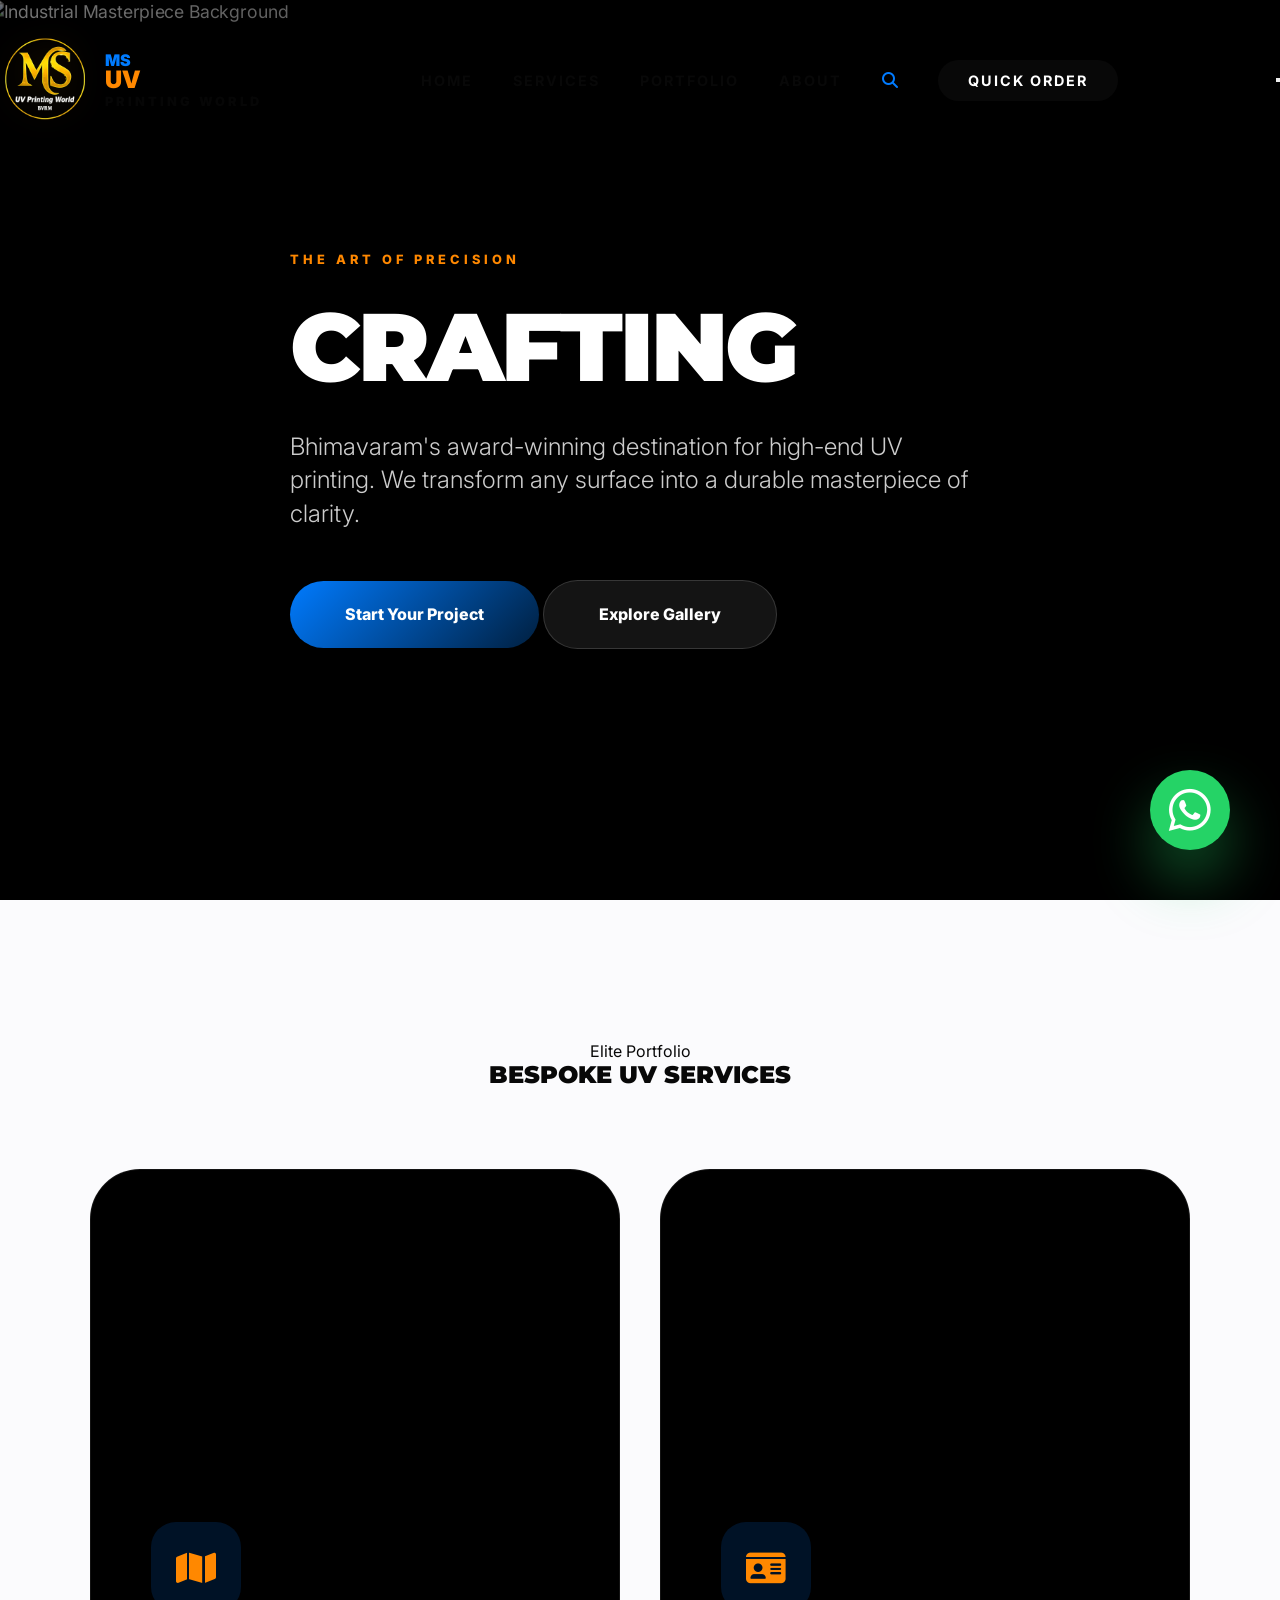
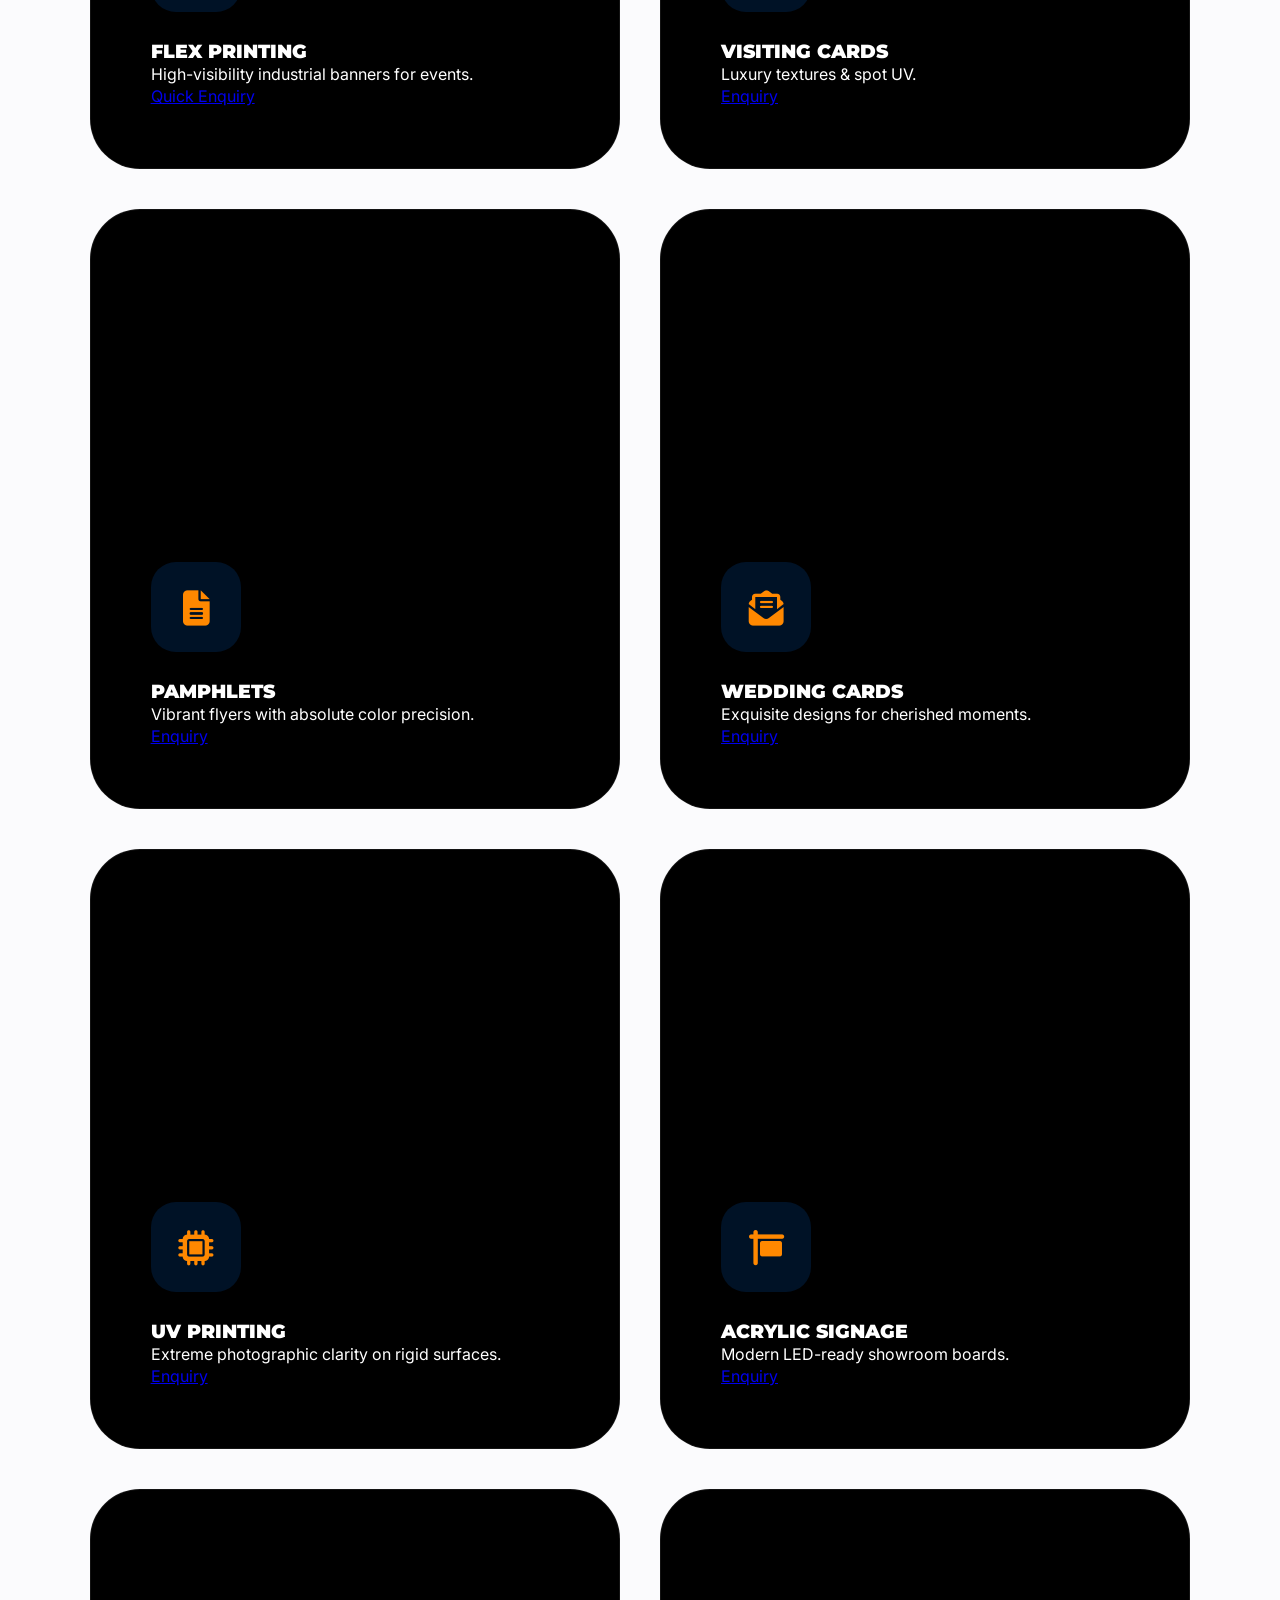
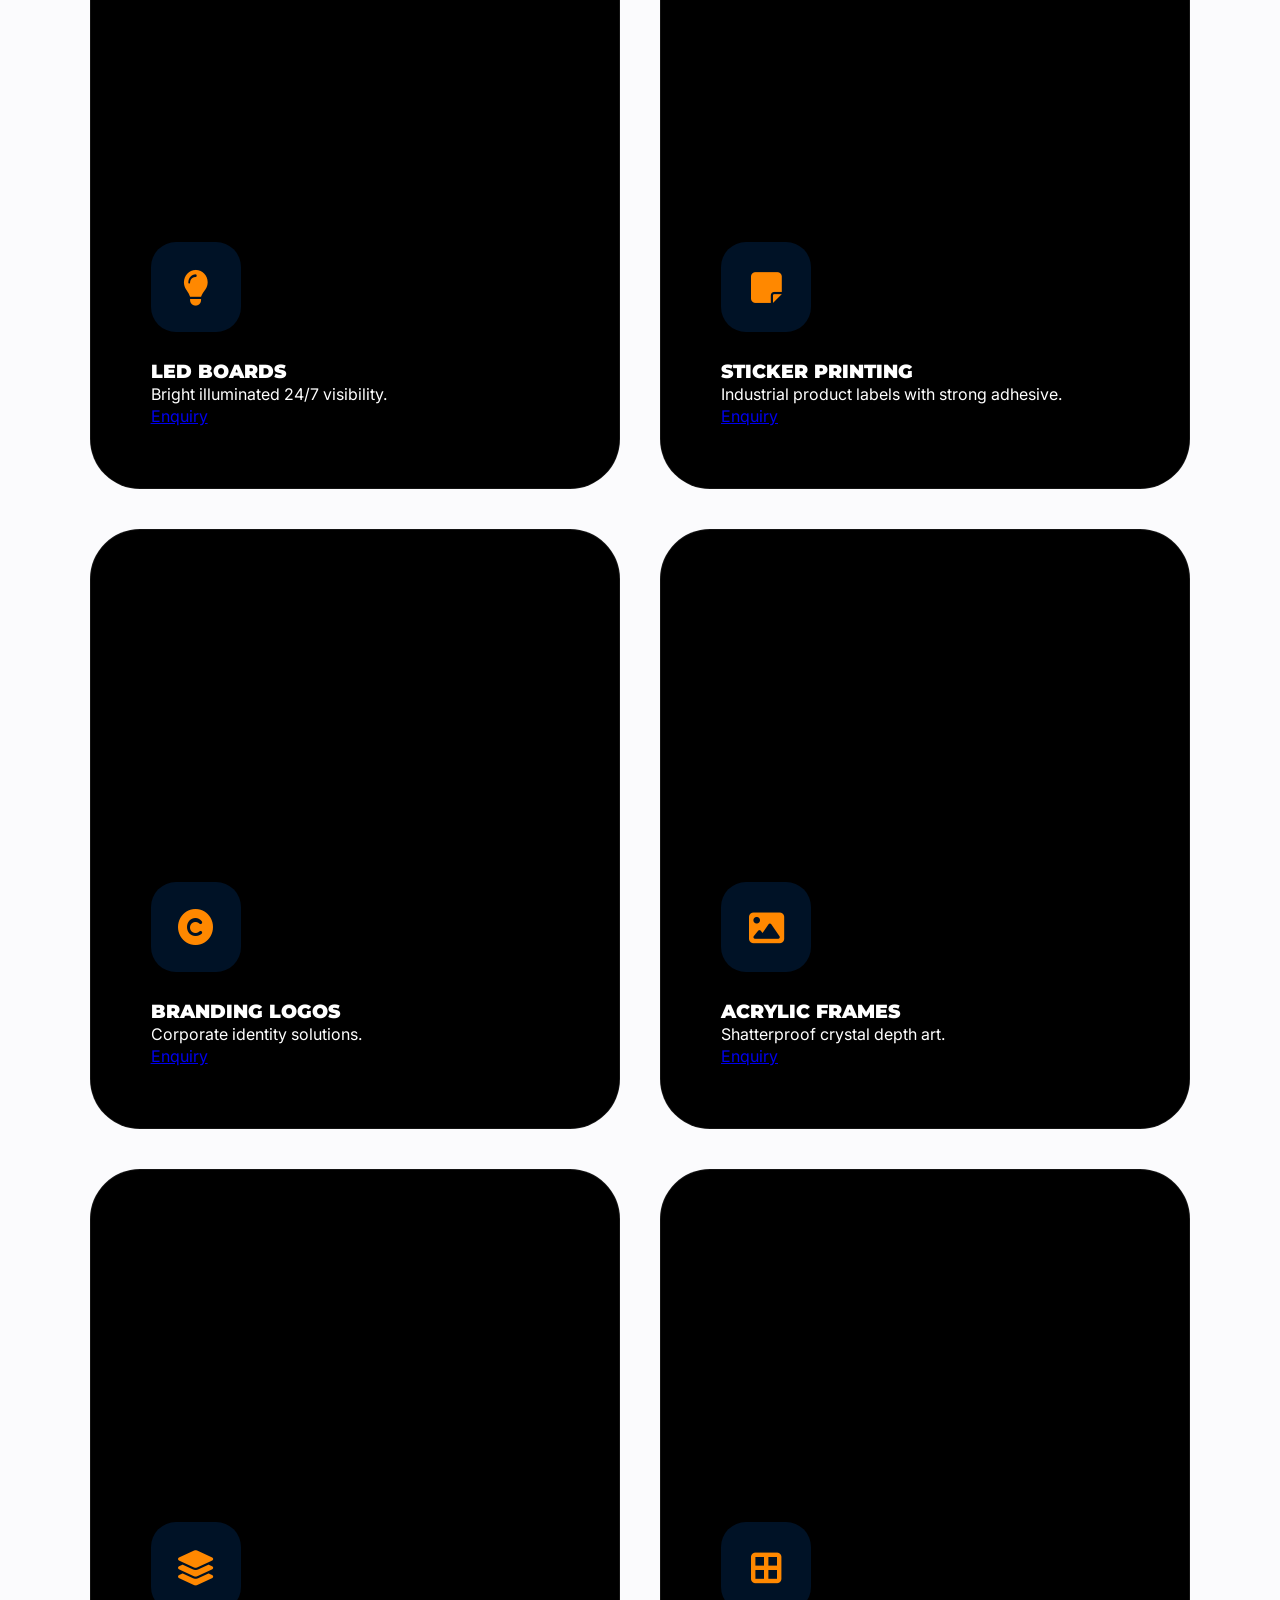
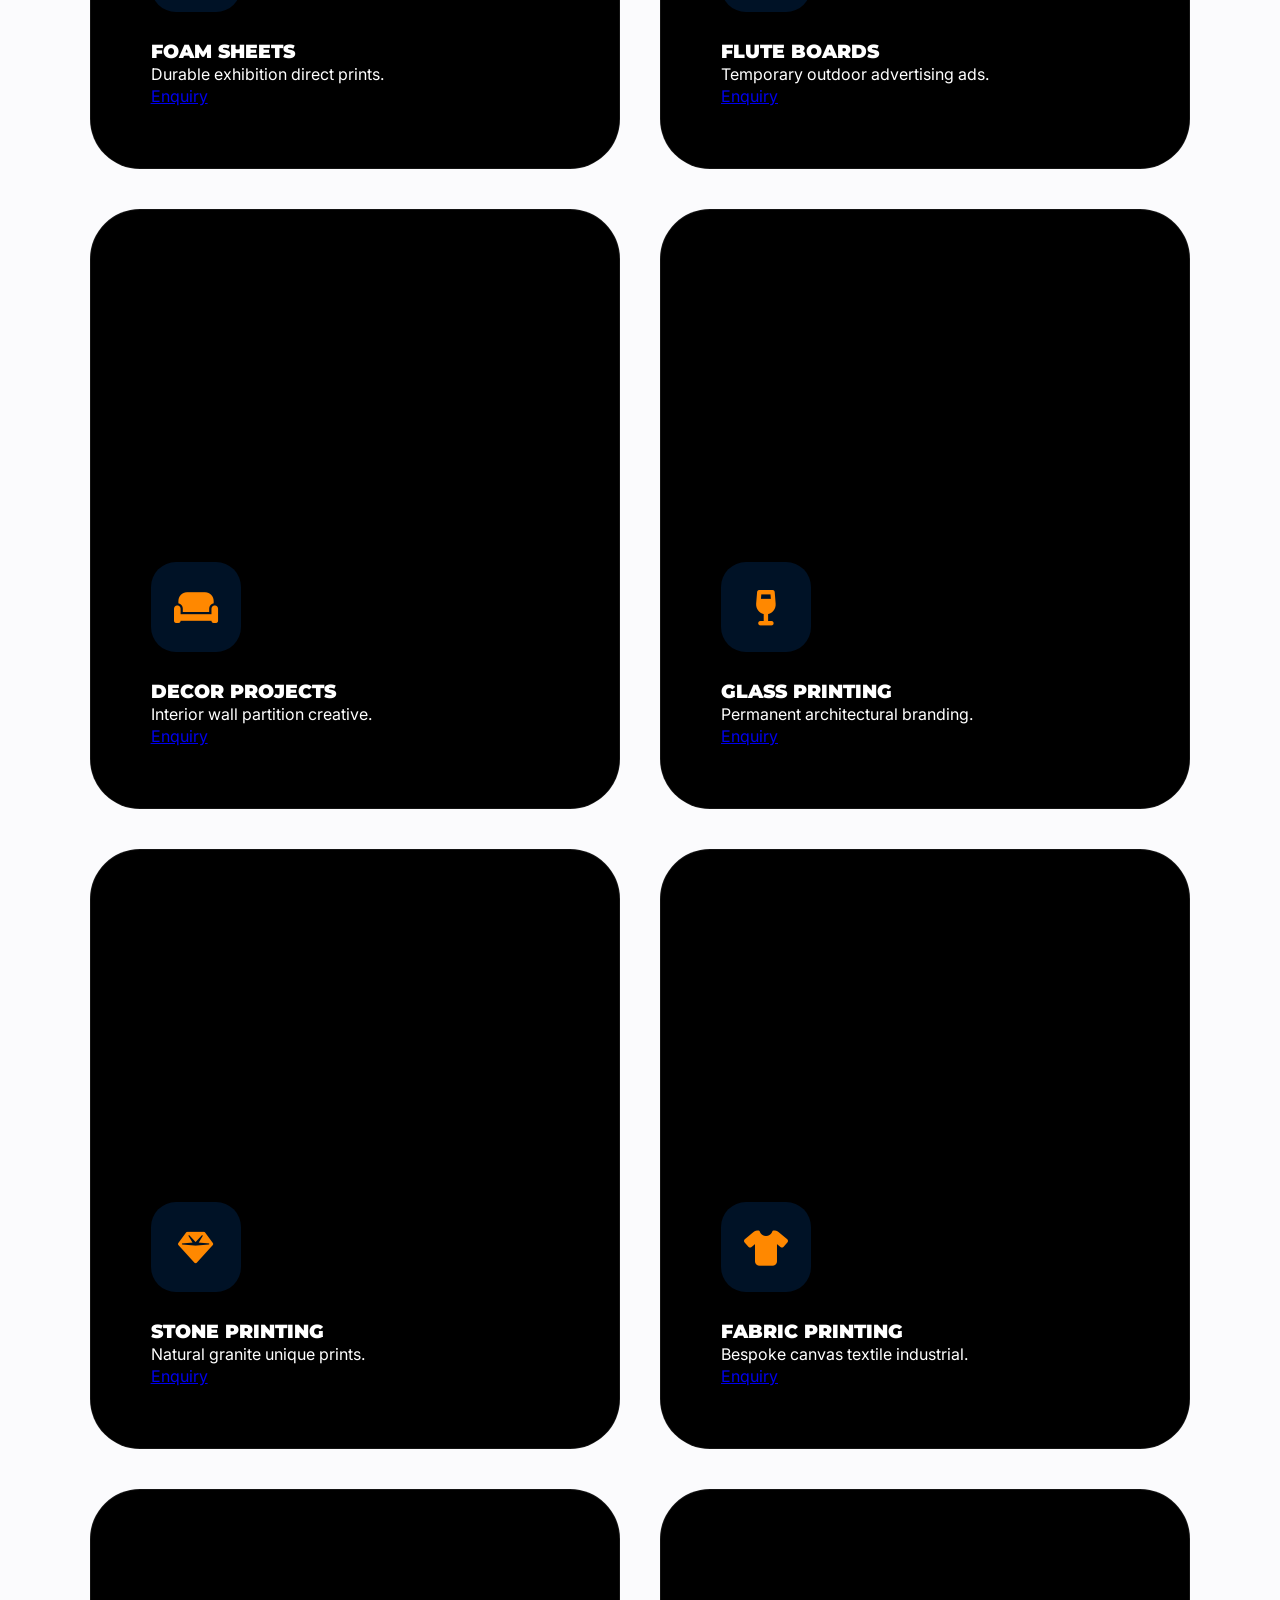
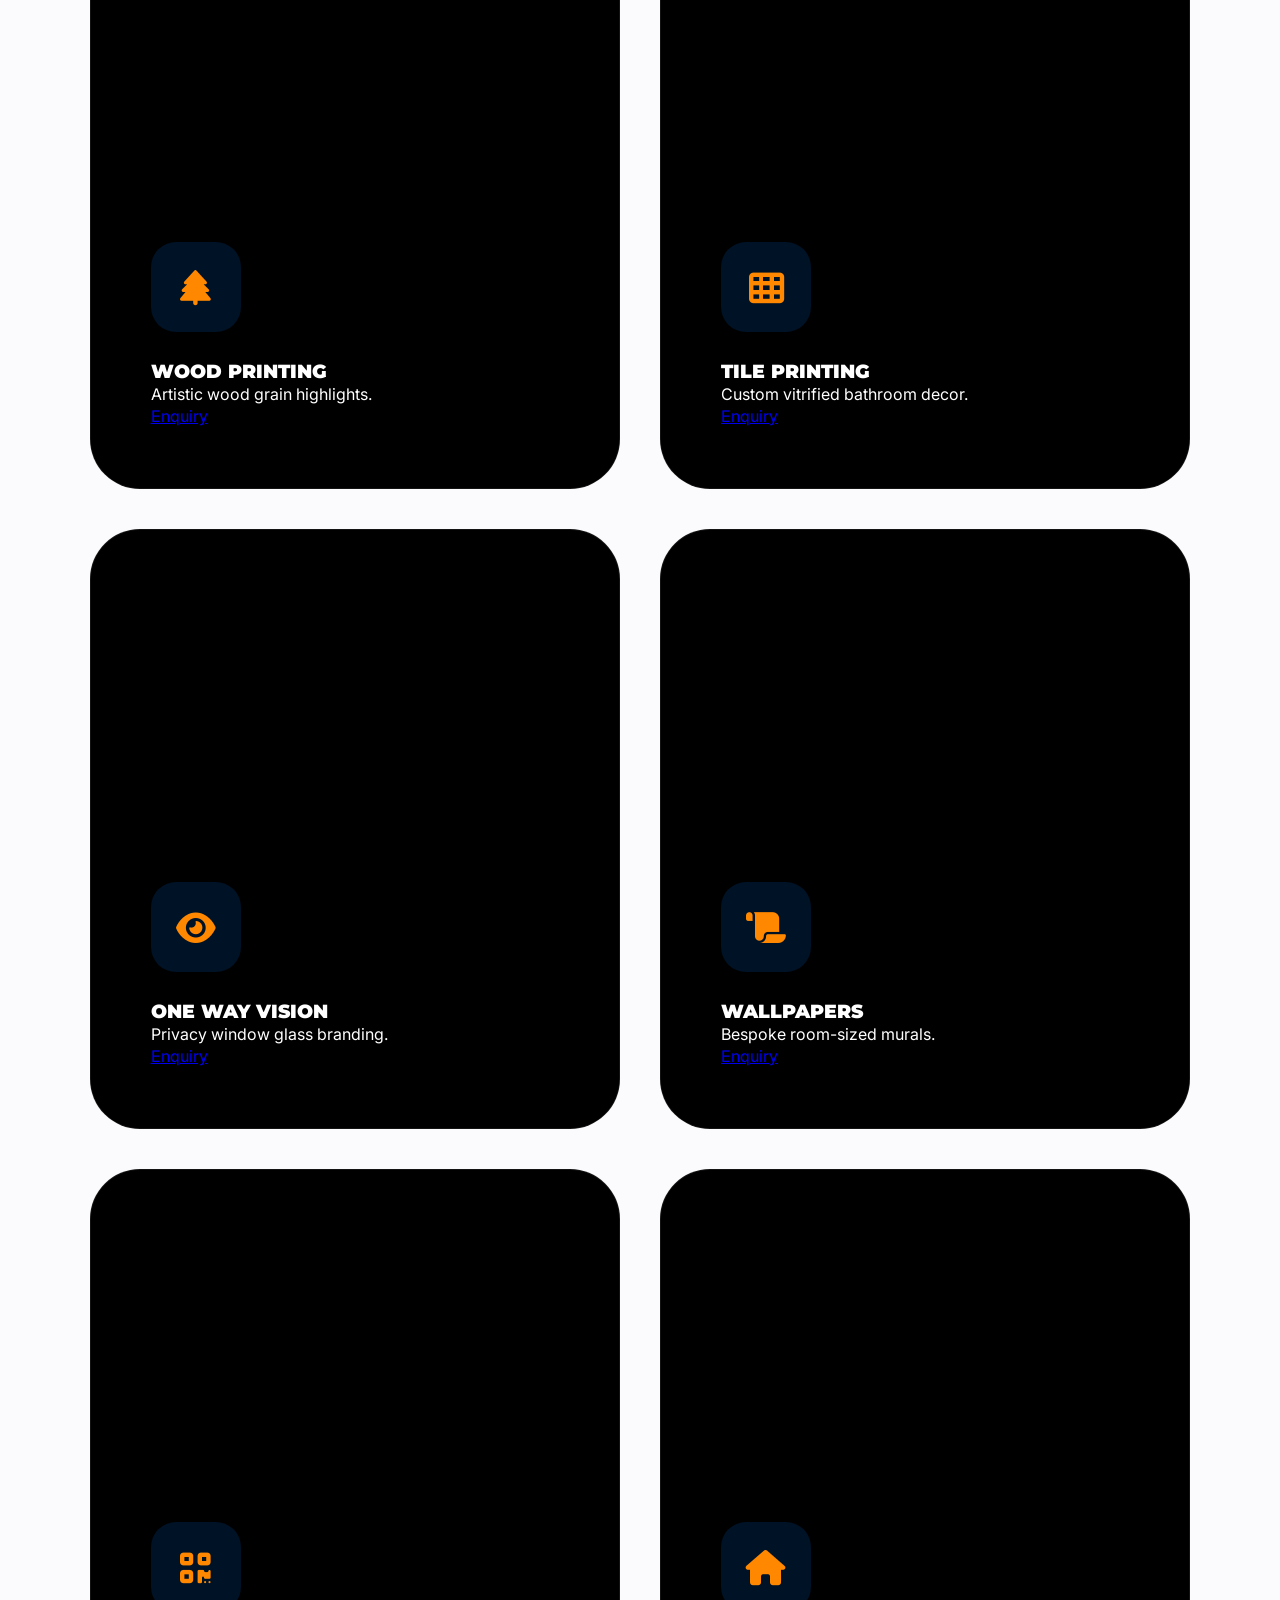
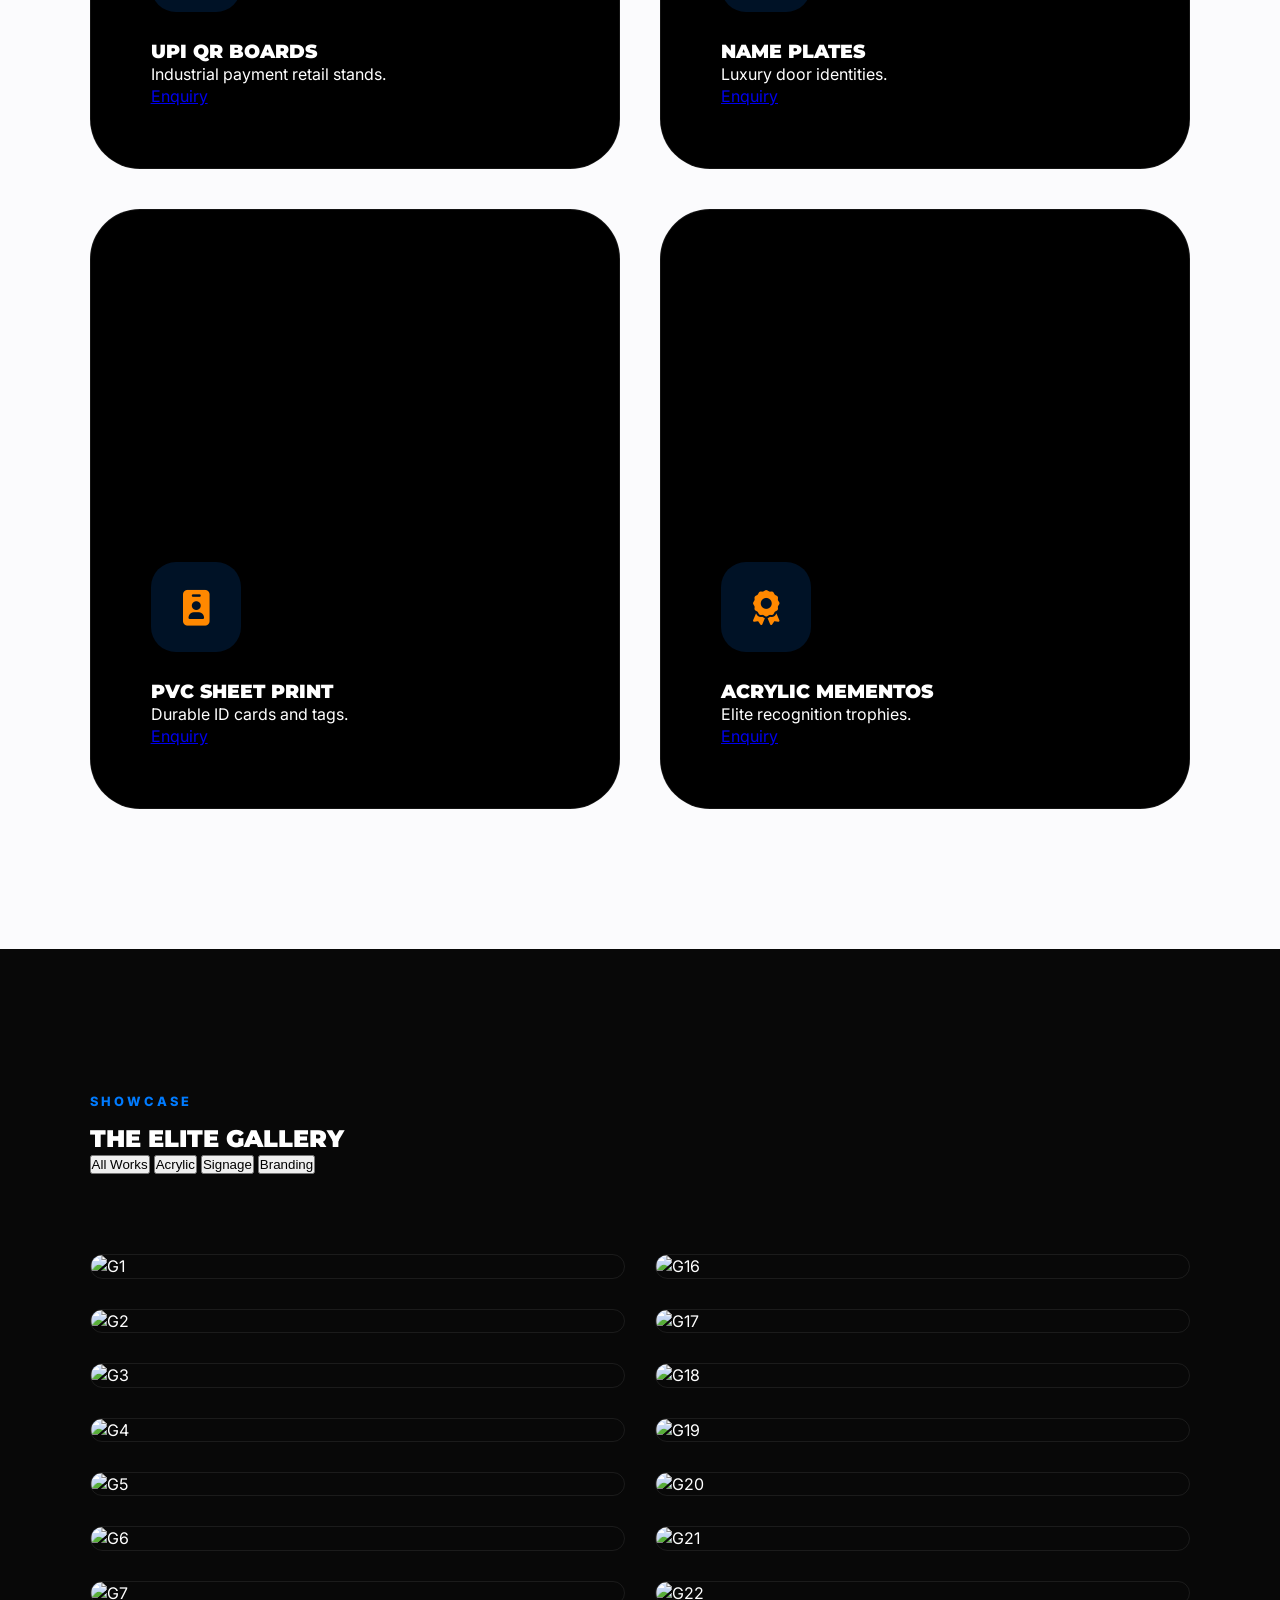
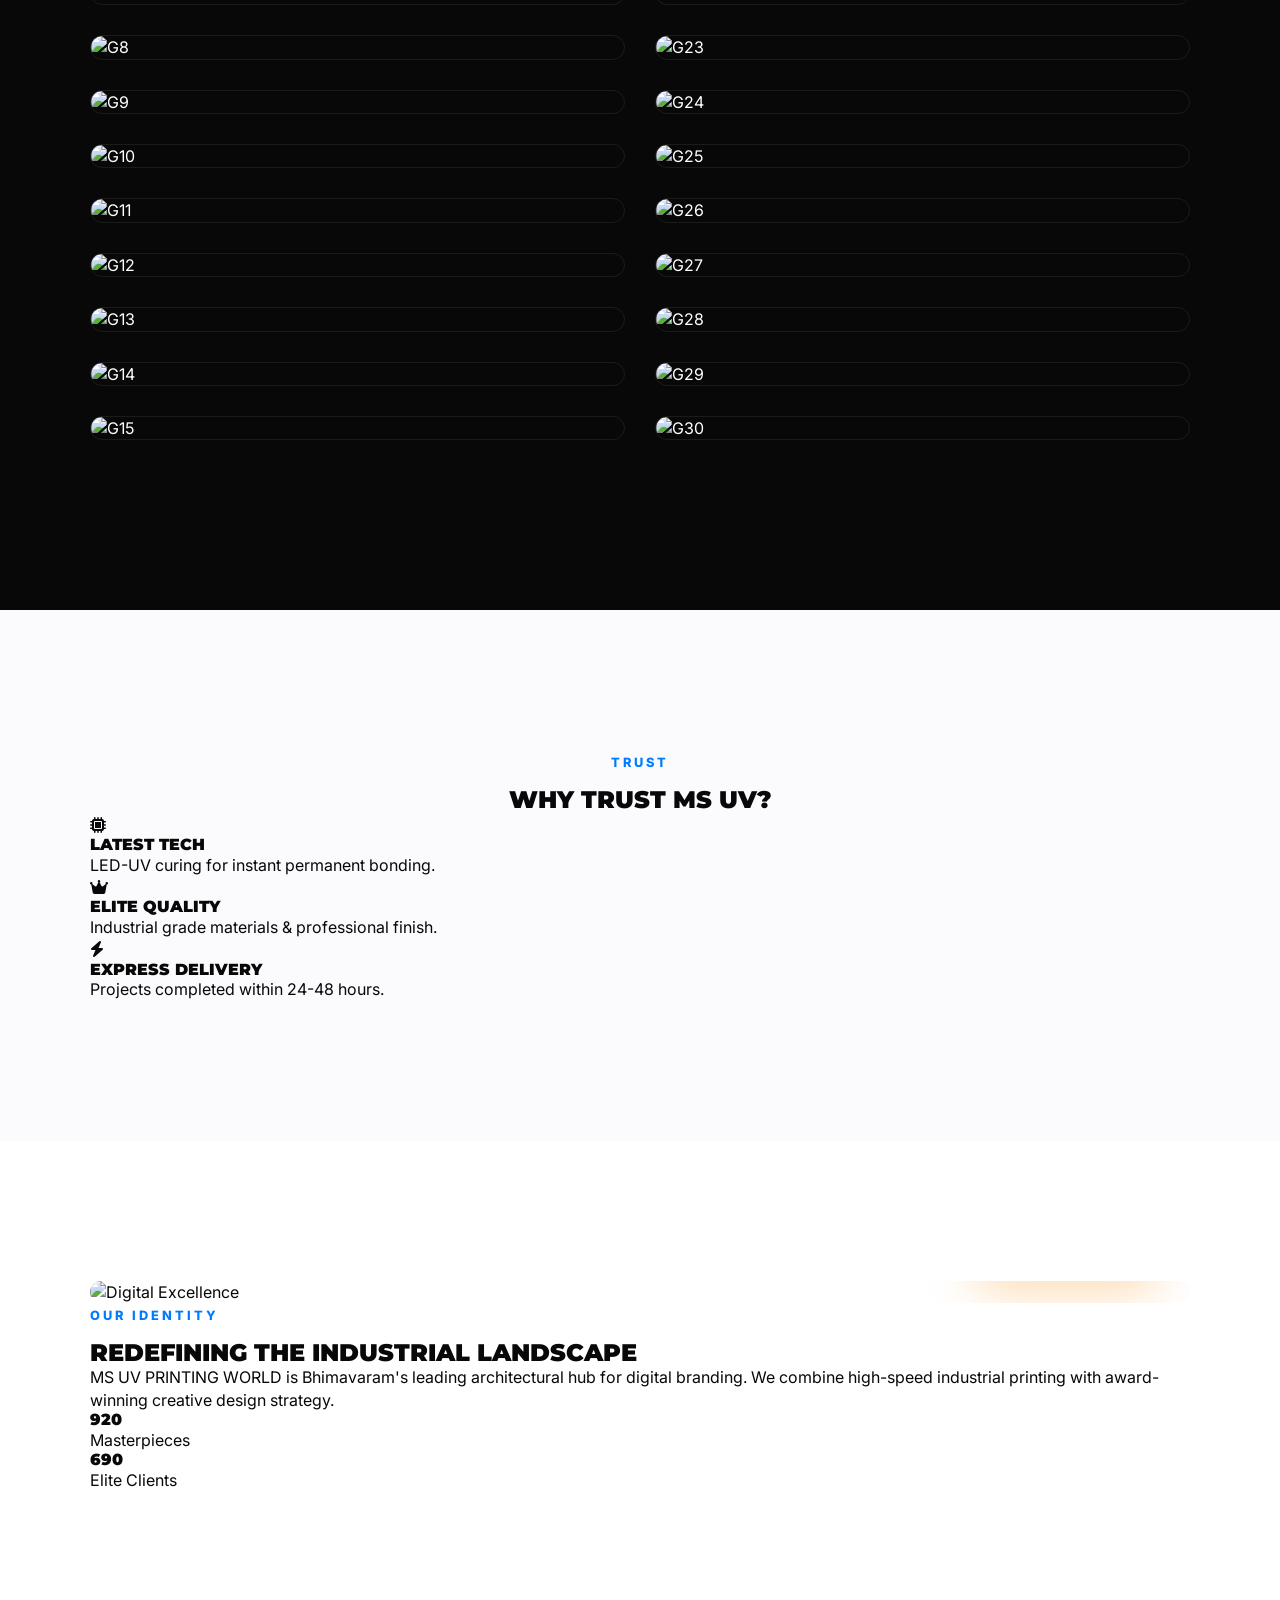
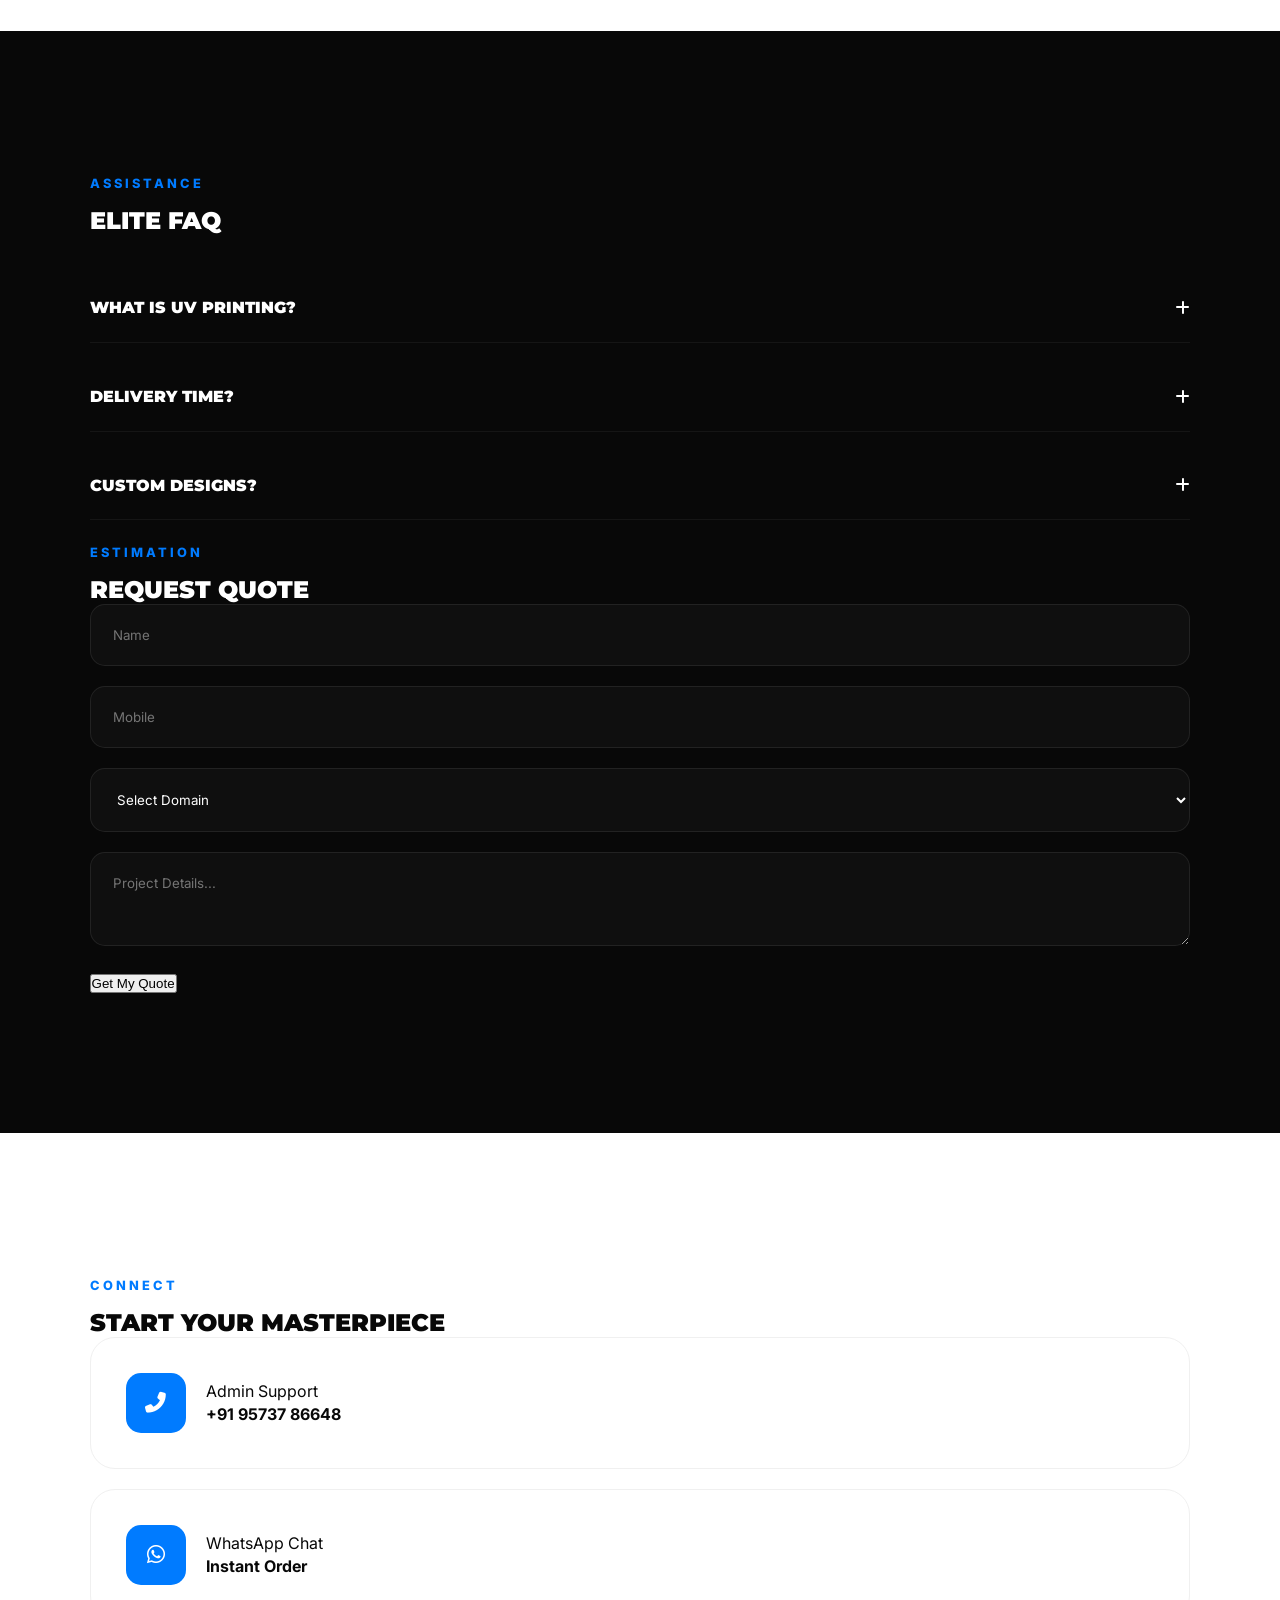
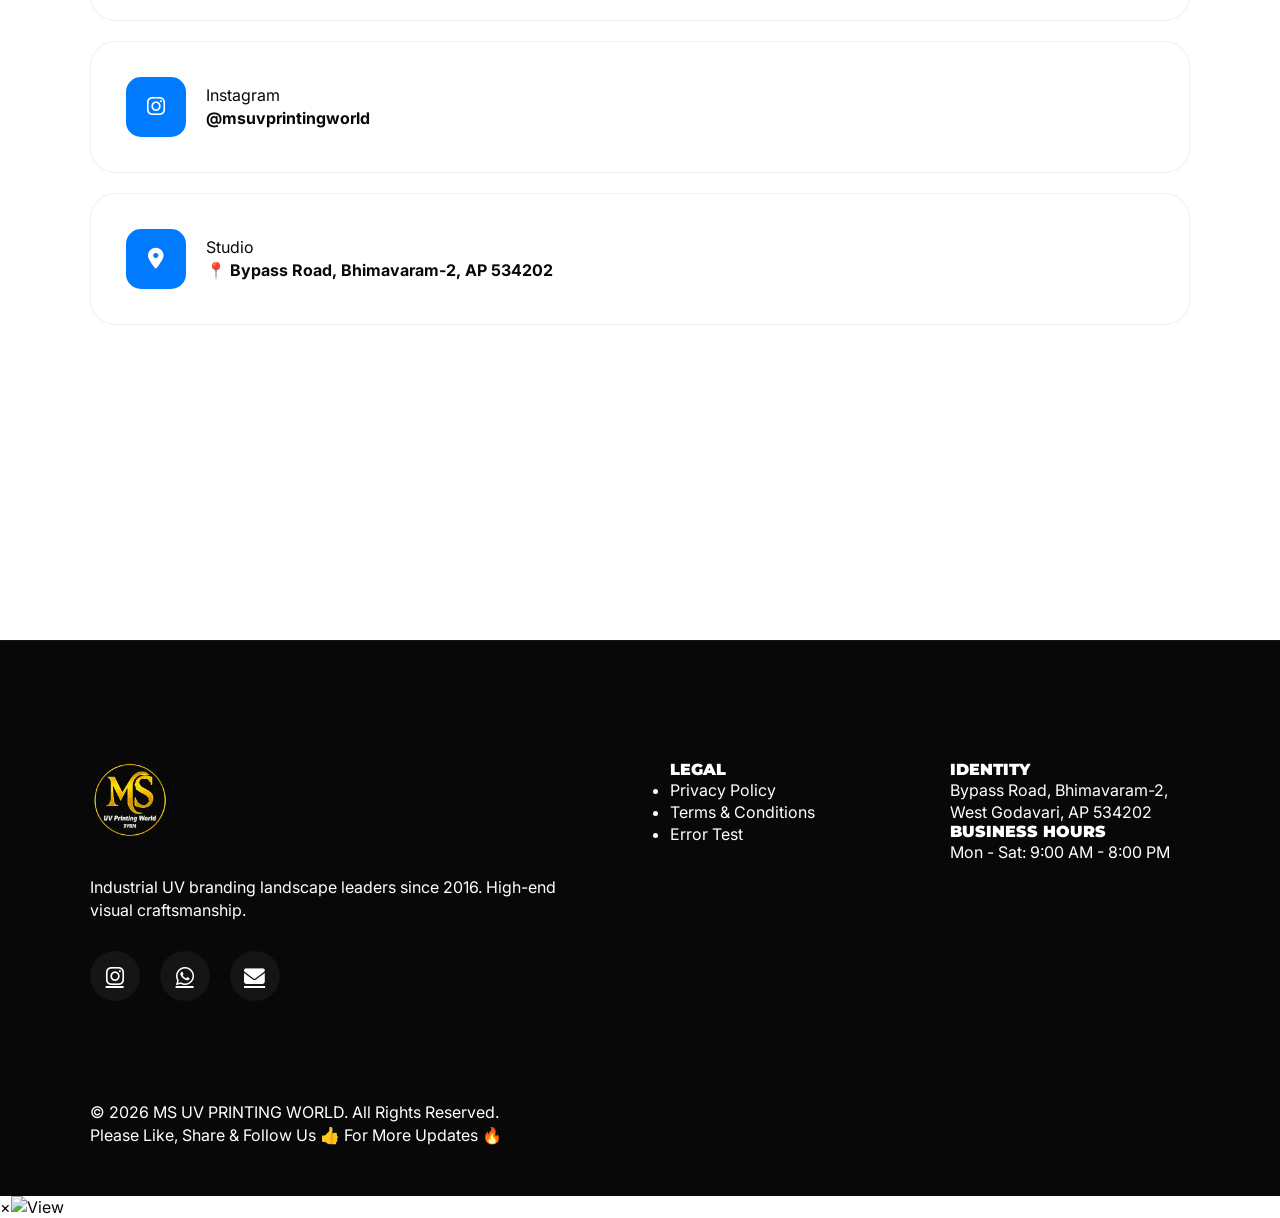
==== commit 89eec6e4: "Add files via upload" ====
--- a/index.html
+++ b/index.html
@@ -8,6 +8,7 @@
     <link rel="icon" type="image/png" href="assets/logo.png">
 
     <!-- Enterprise SEO Suite -->
+    <meta name="google-site-verification" content="nv0klzkr3eMj0AKSatbxJsV4MBYJEnm25YYjODSbWPc" />
     <meta name="description" content="Award-winning industrial UV printing and premium branding studio. Delivering 60fps visual excellence on Acrylic, Glass, Signage, and Luxury Corporate Identity.">
     <meta name="keywords" content="Elite UV Printing, Luxury Branding Bhimavaram, Industrial Digital Studio, Acrylic Masterpieces, Corporate Signage, MS UV Printing World">
     <link rel="canonical" href="https://msuvprintingworld.com/">
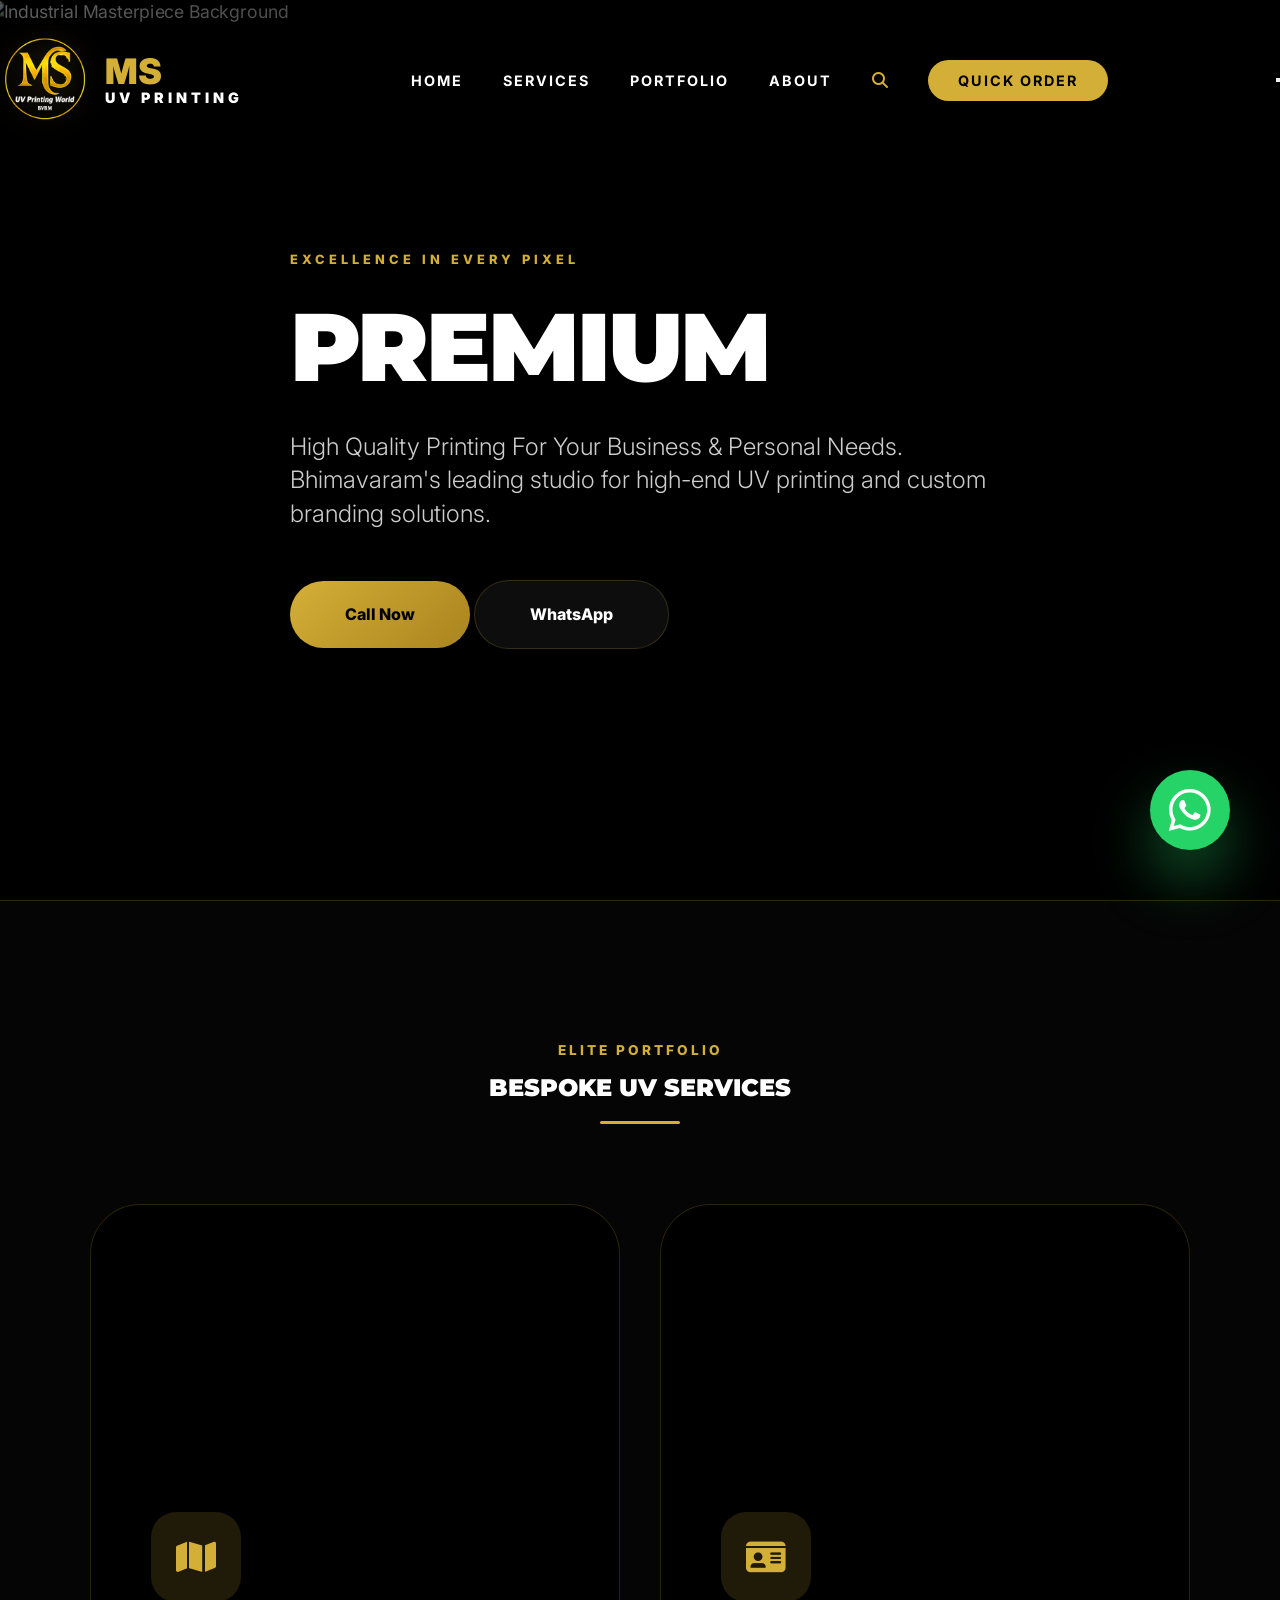
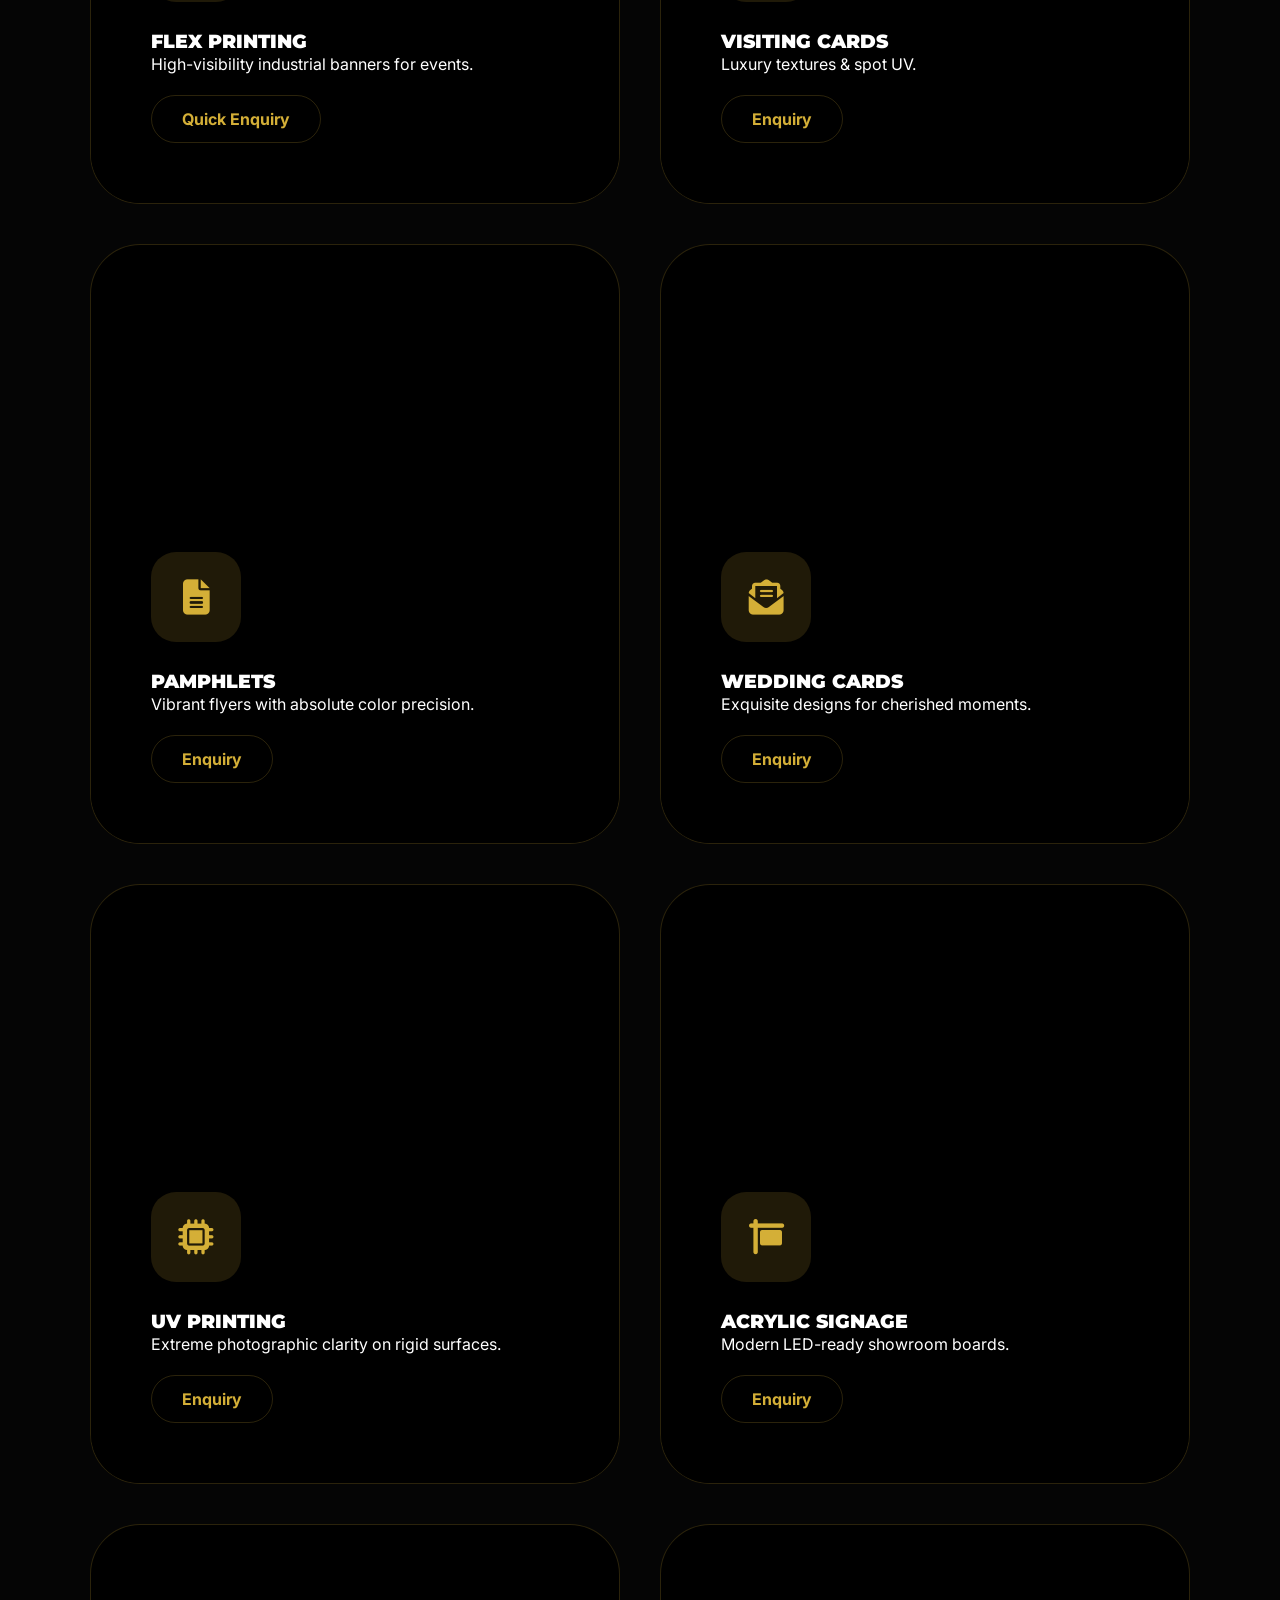
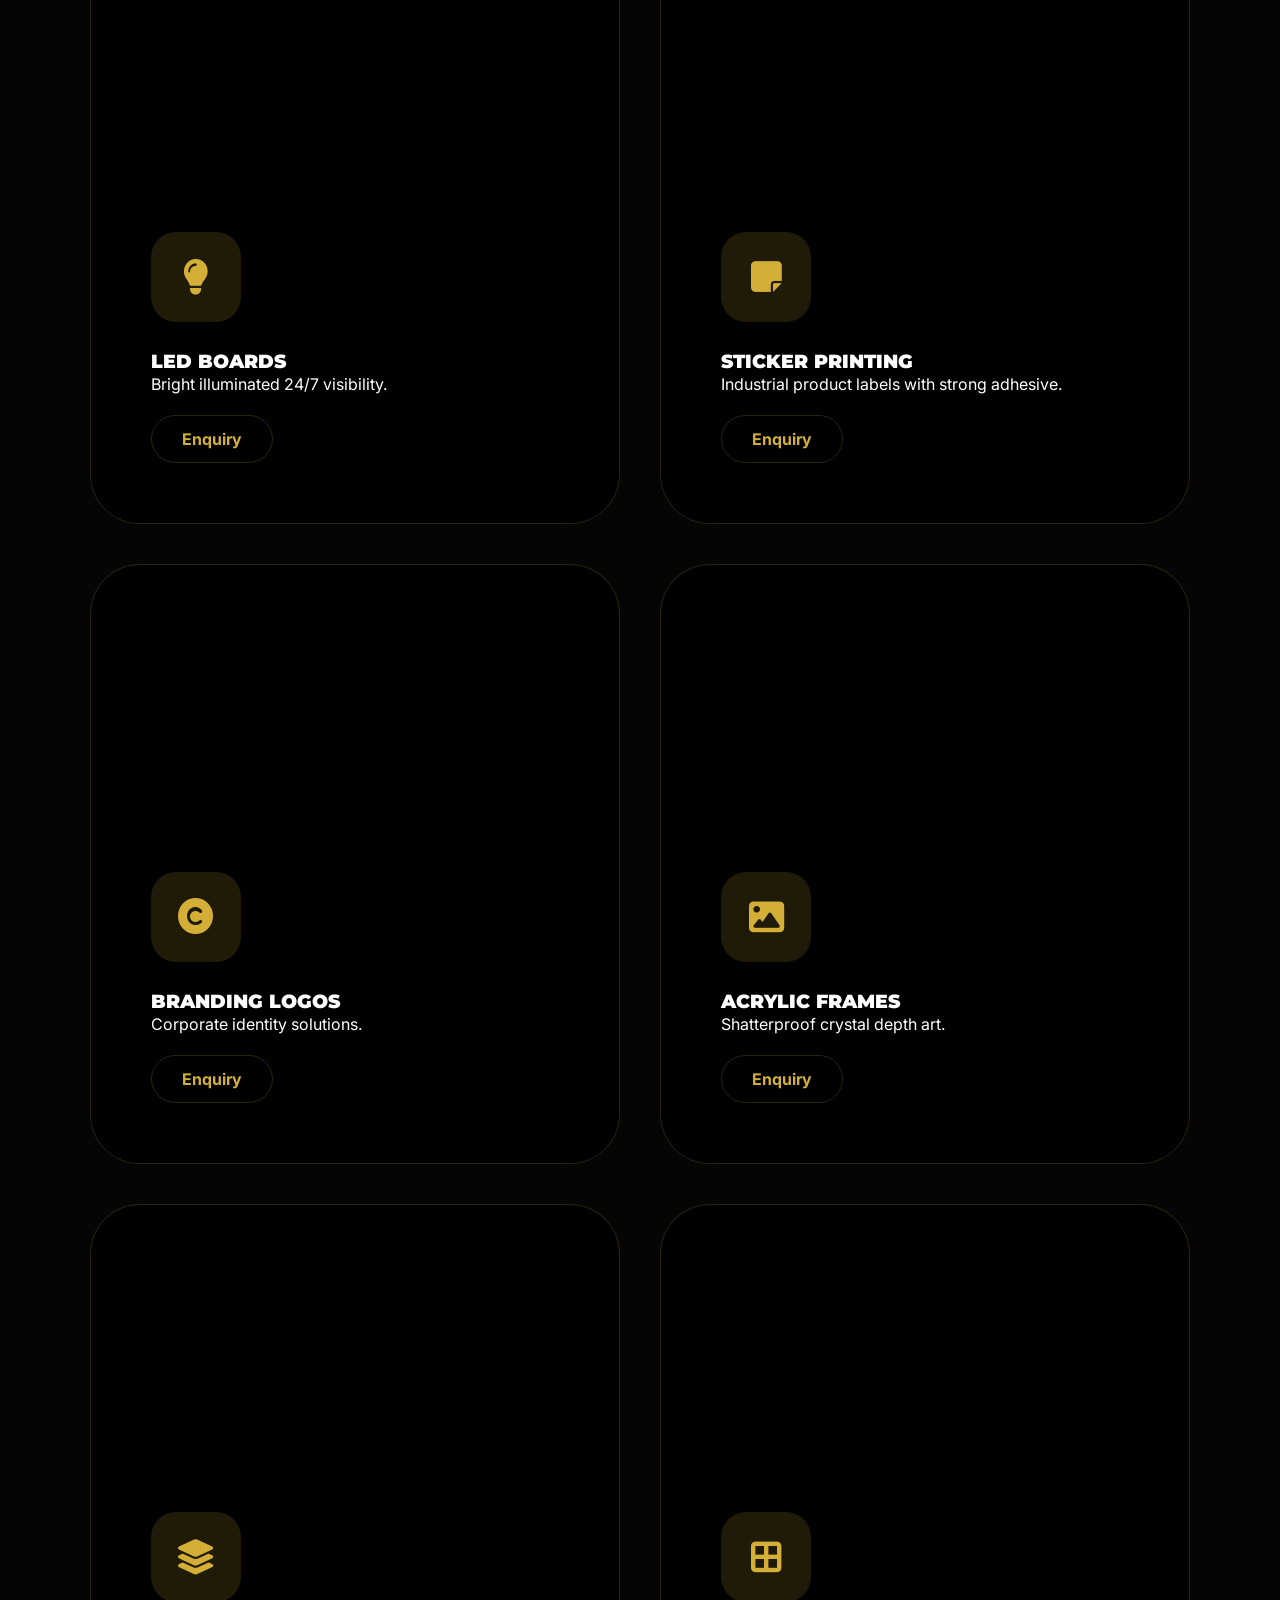
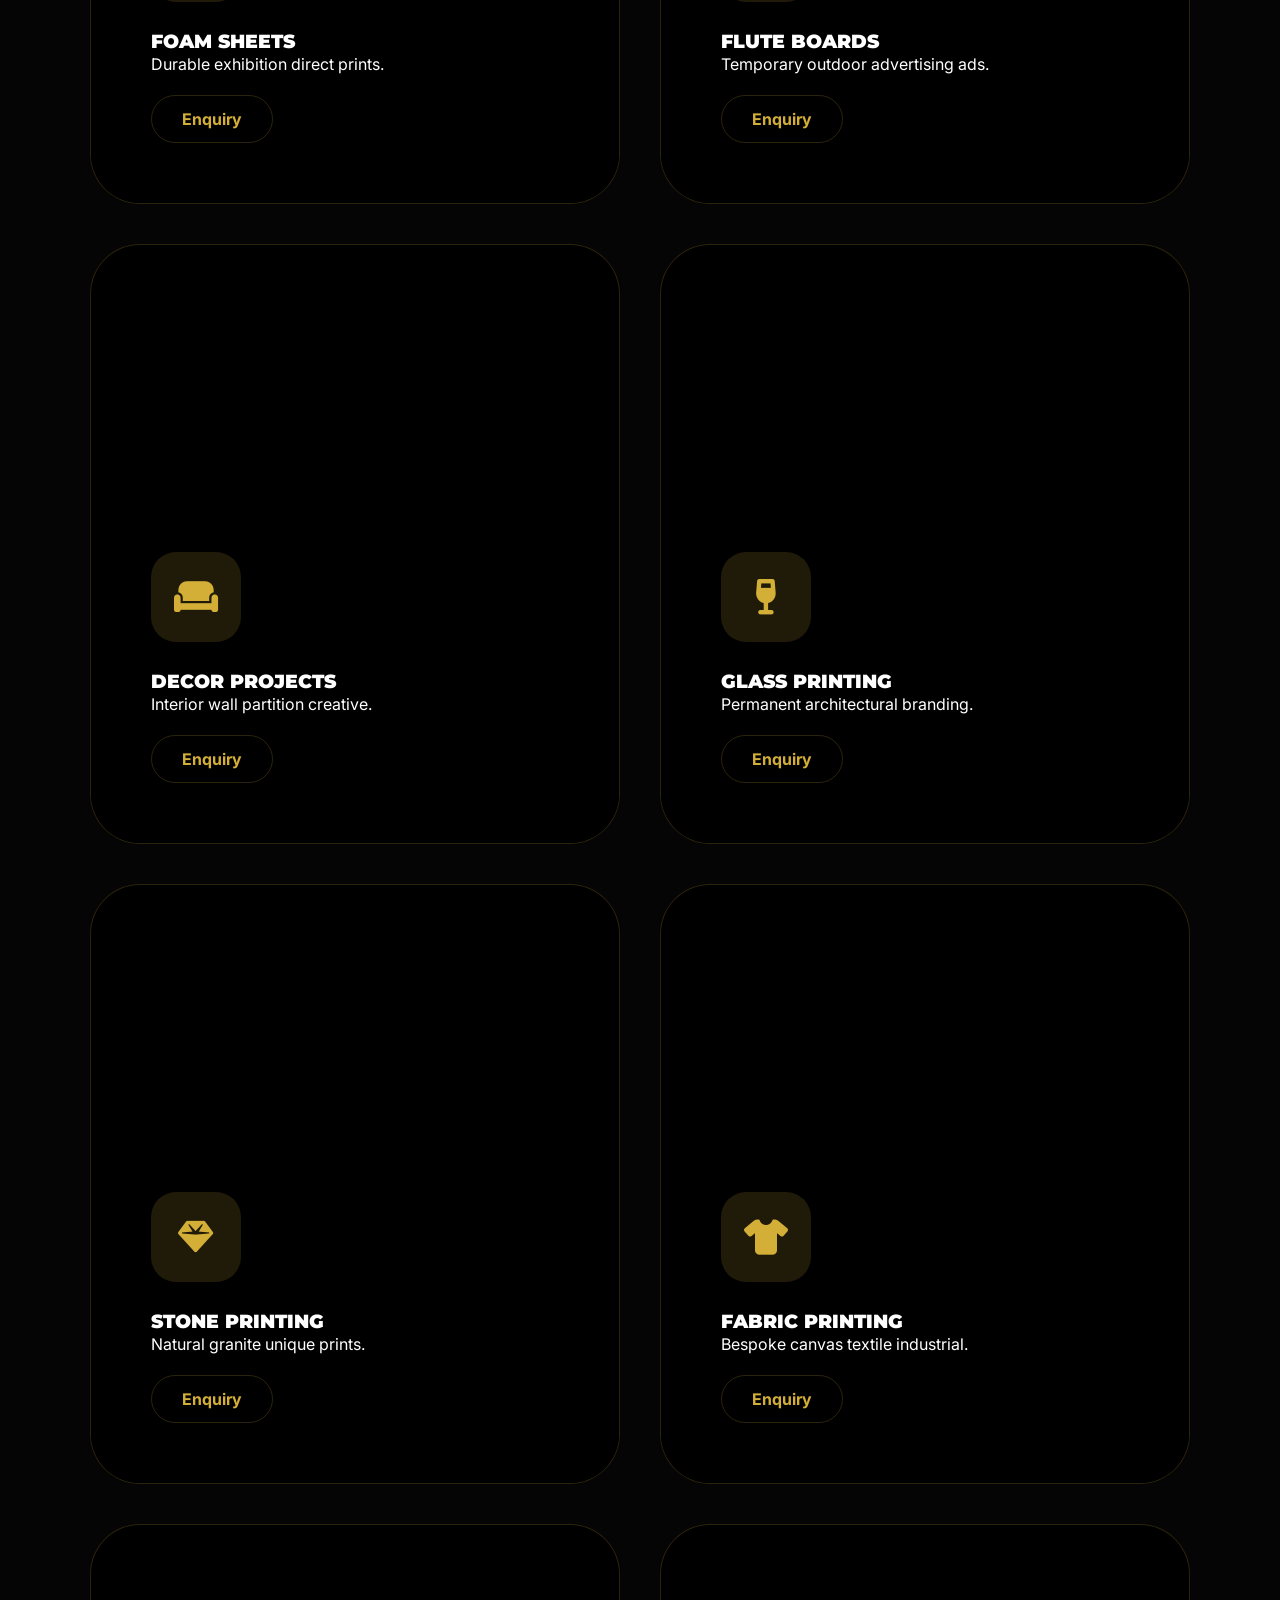
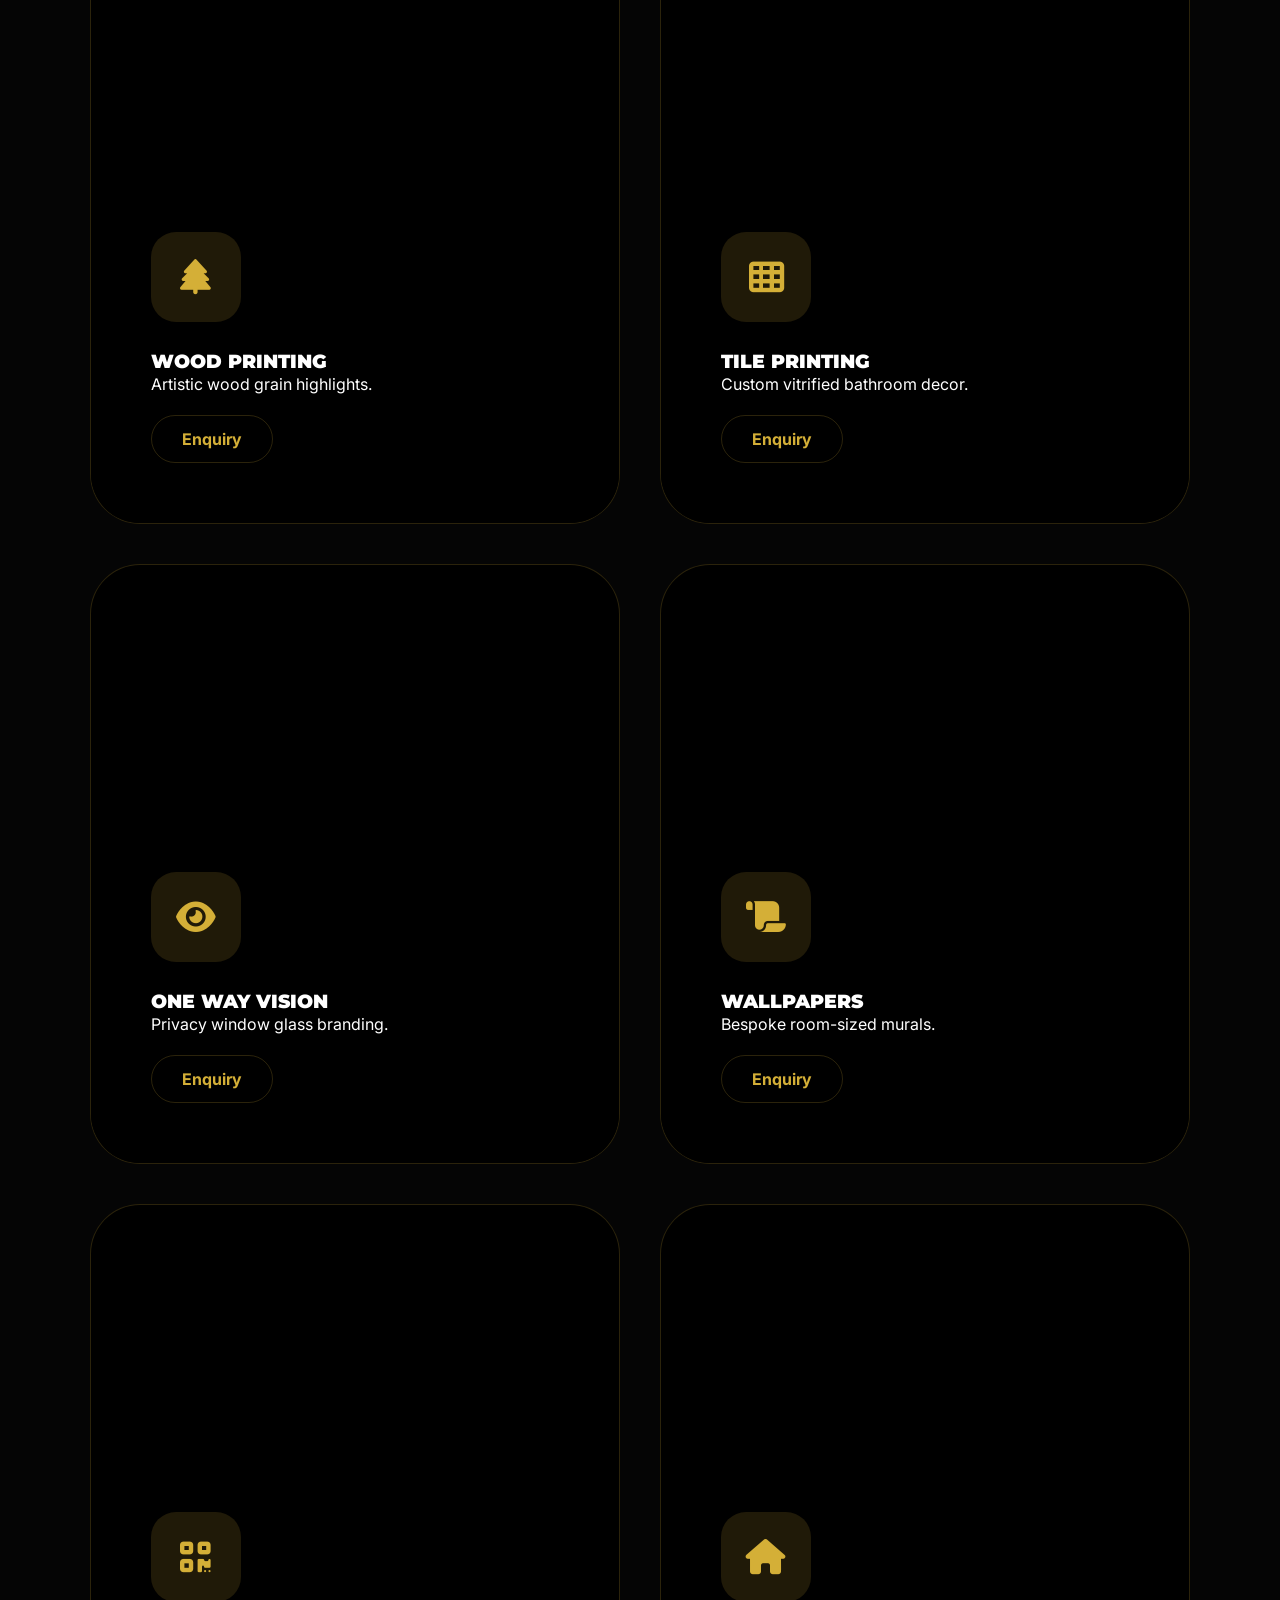
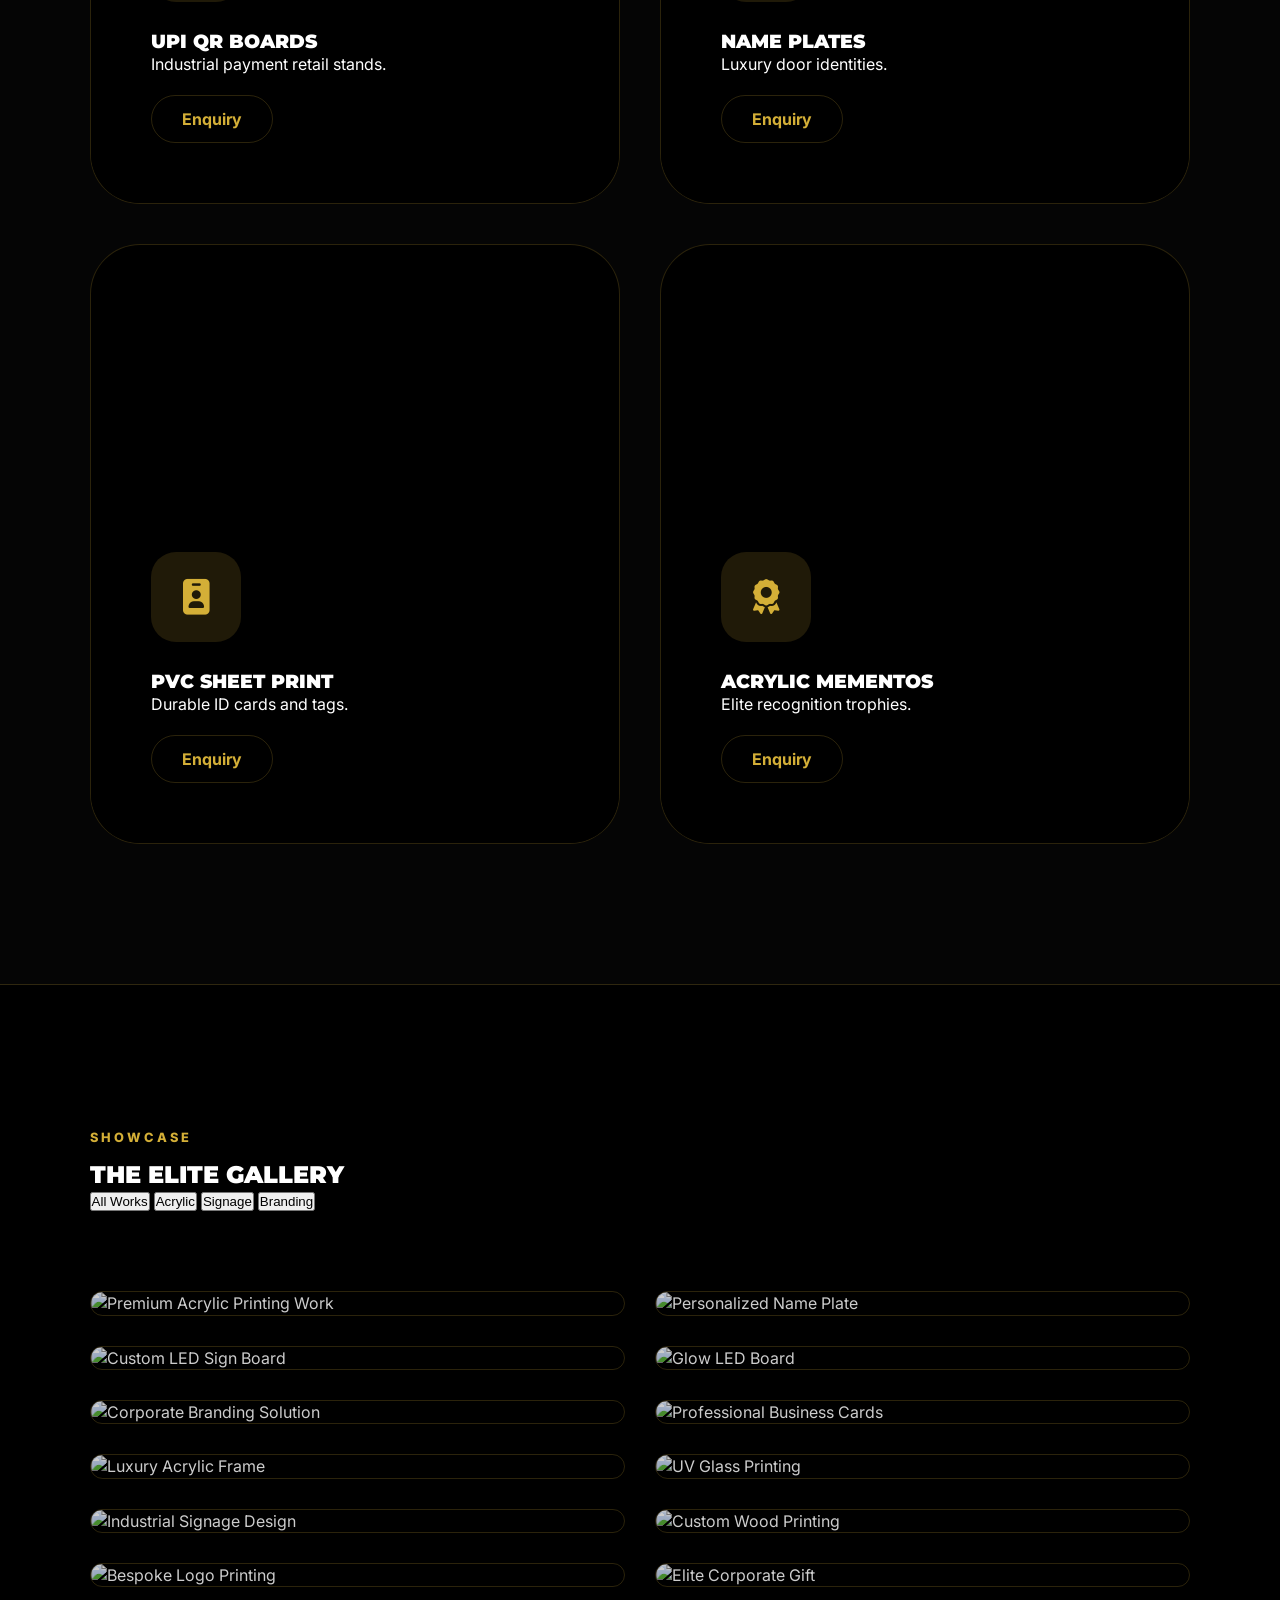
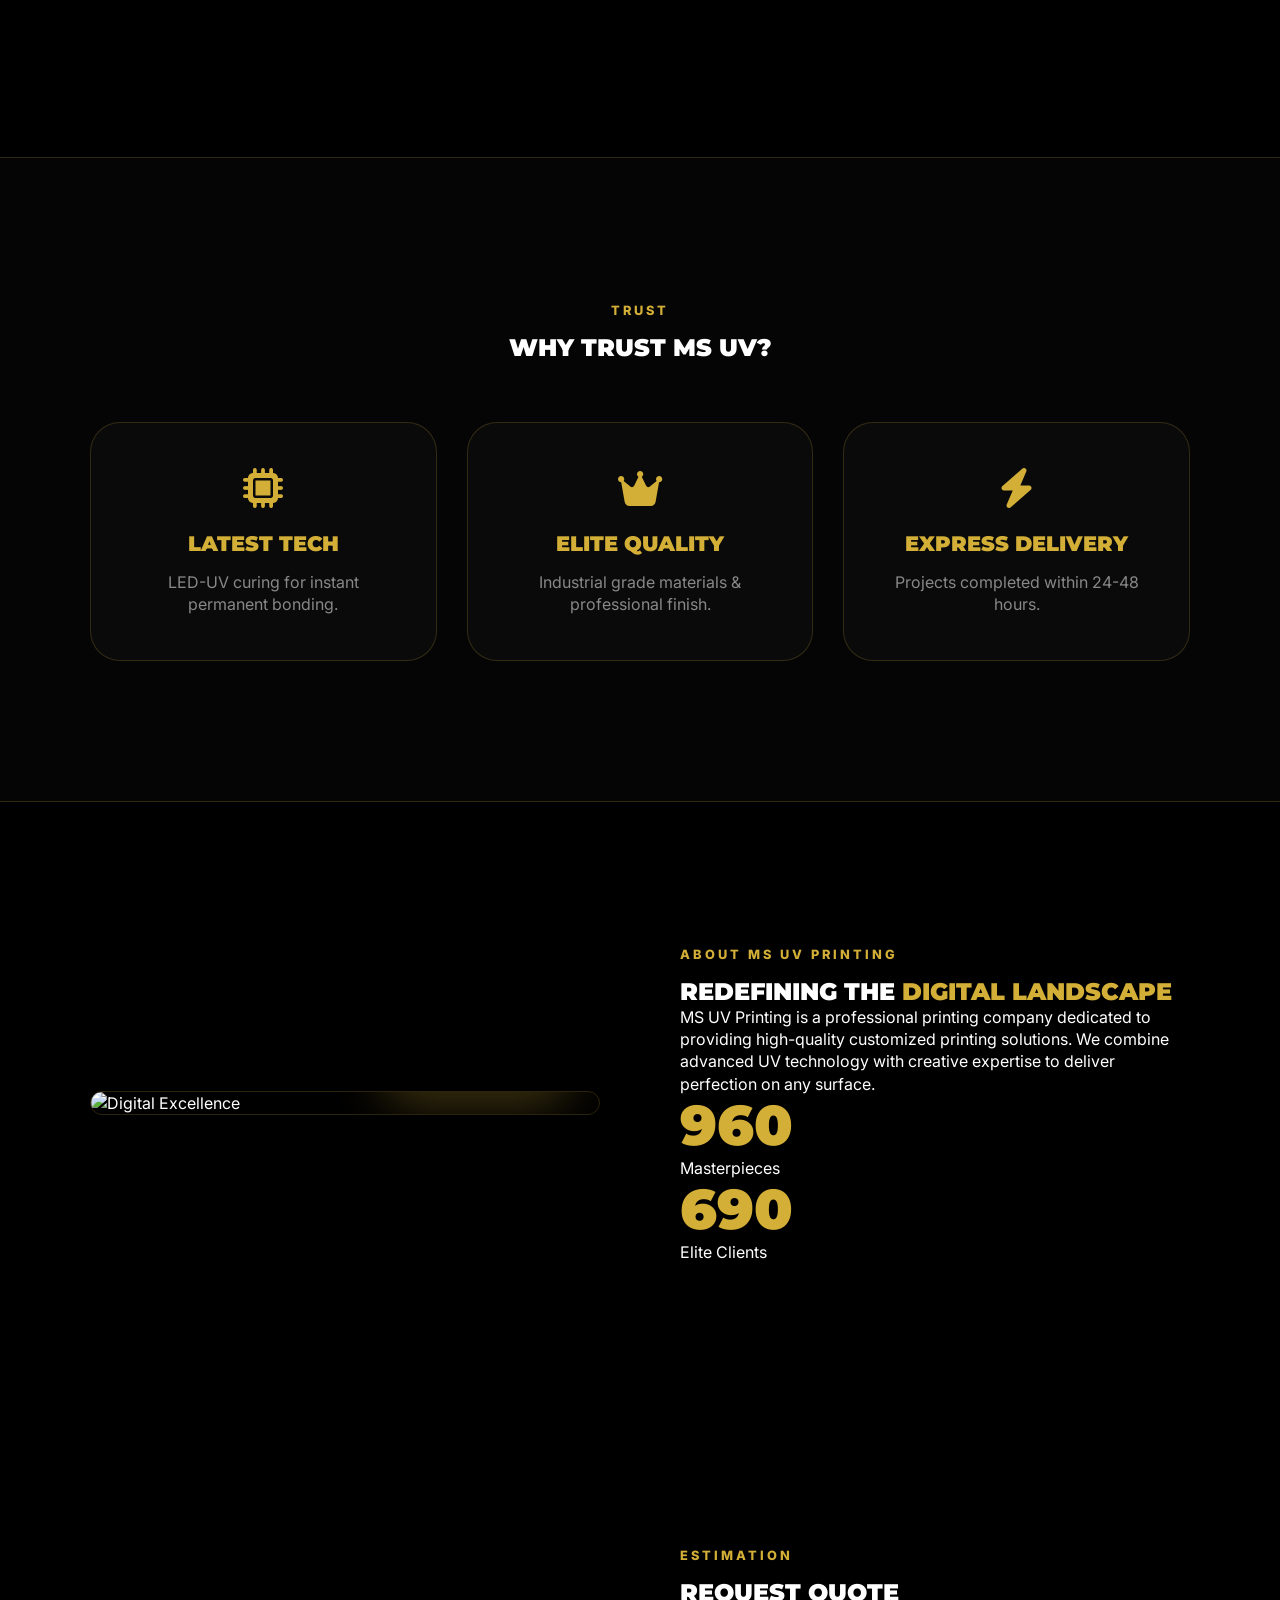
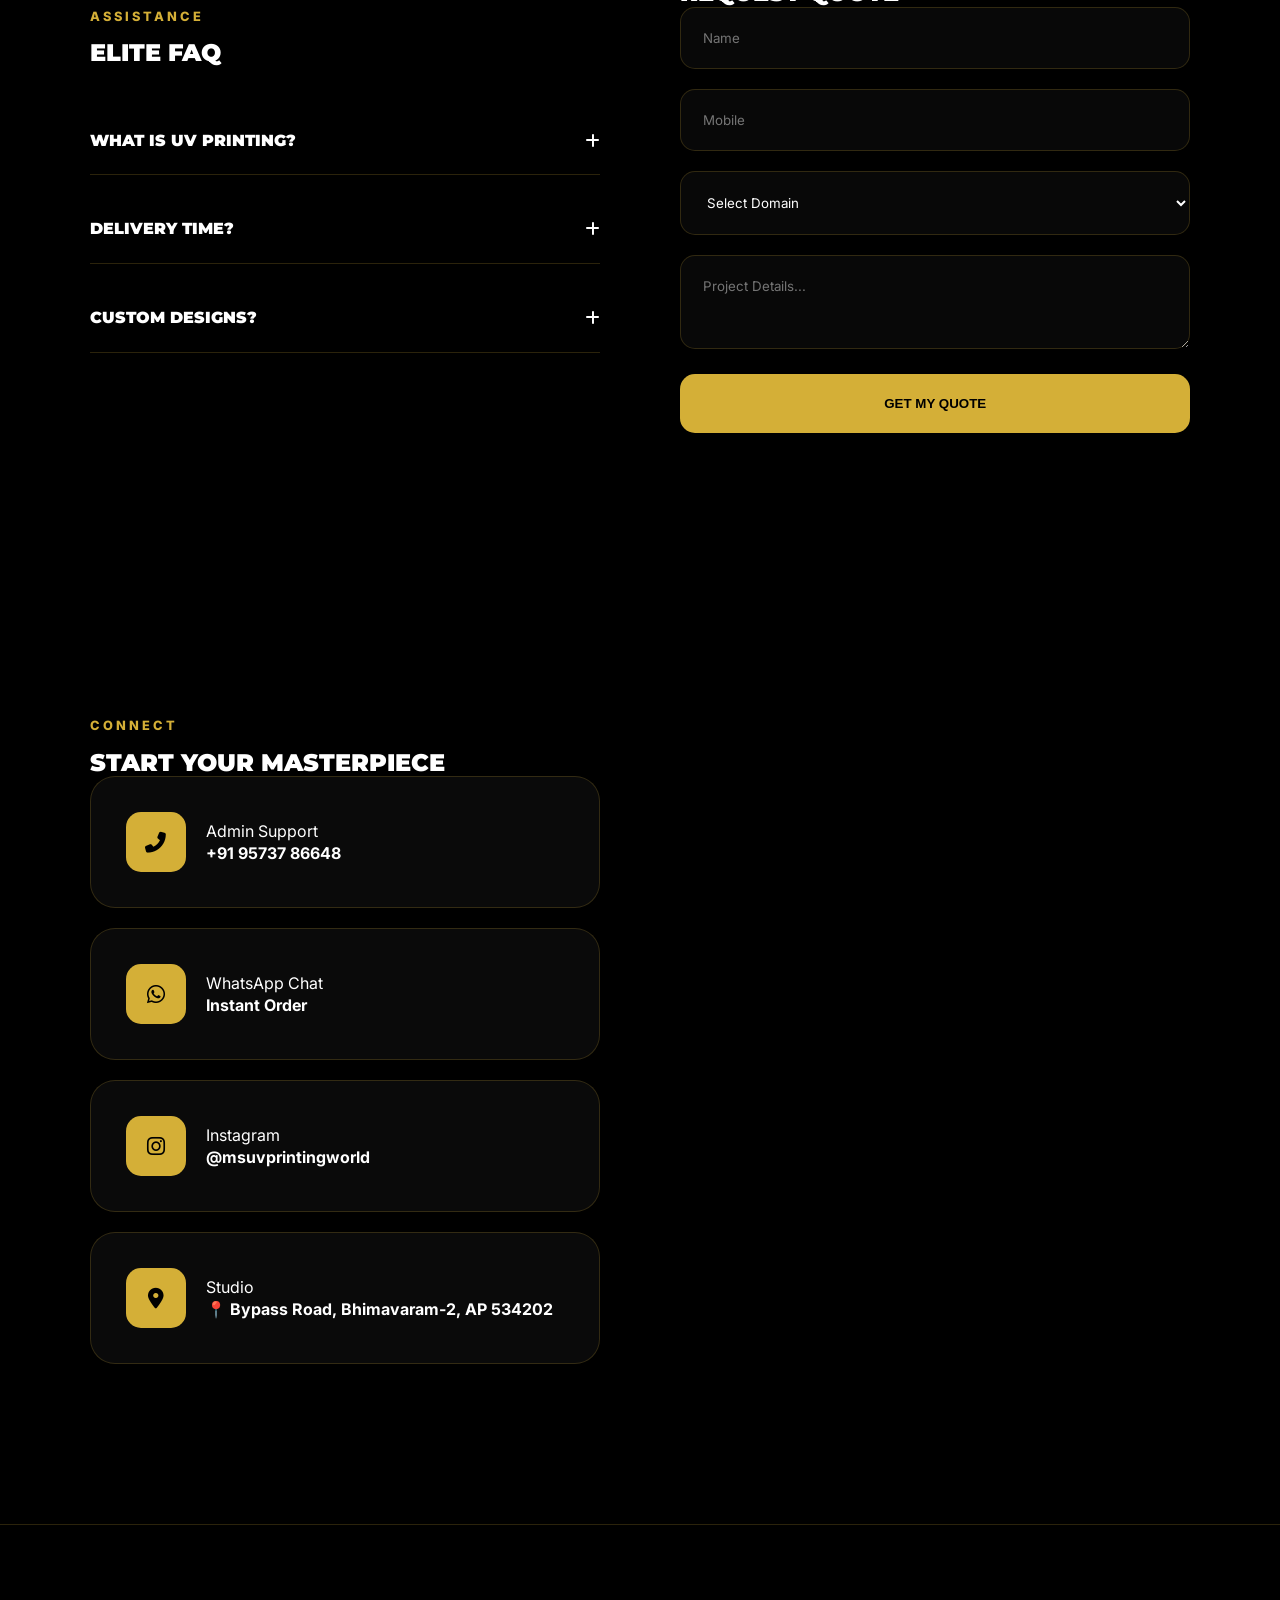
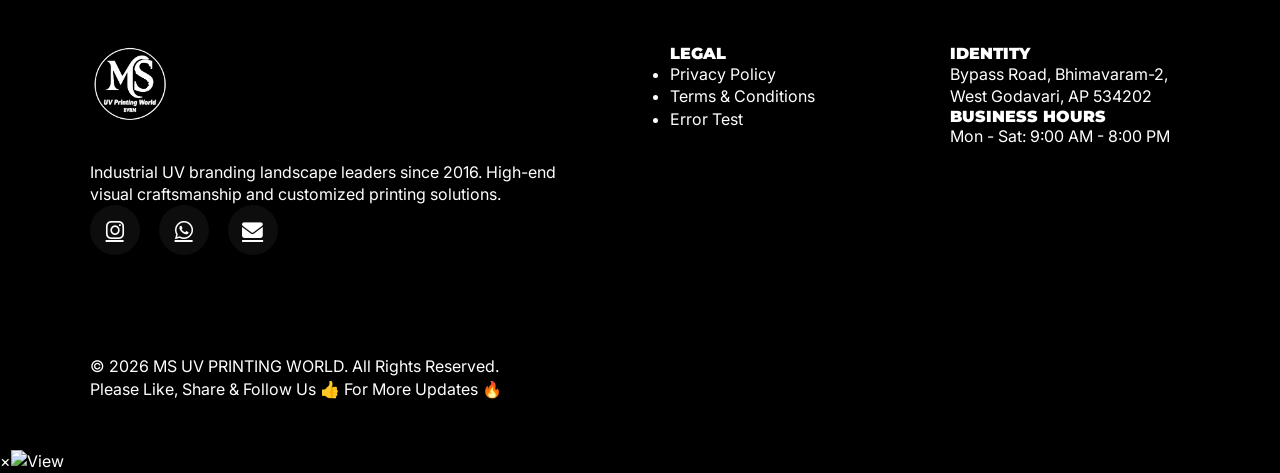
==== commit 725c7251: "Add files via upload" ====
--- a/index.html
+++ b/index.html
@@ -3,14 +3,14 @@
 <head>
     <meta charset="UTF-8">
     <meta name="viewport" content="width=device-width, initial-scale=1.0">
-    <title>MS UV PRINTING WORLD | Elite UV Printing & Branding Masterpiece</title>
+    <title>MS UV Printing | UV Printing, Acrylic Printing & Custom Printing Services</title>
 
     <link rel="icon" type="image/png" href="assets/logo.png">
 
     <!-- Enterprise SEO Suite -->
     <meta name="google-site-verification" content="nv0klzkr3eMj0AKSatbxJsV4MBYJEnm25YYjODSbWPc" />
-    <meta name="description" content="Award-winning industrial UV printing and premium branding studio. Delivering 60fps visual excellence on Acrylic, Glass, Signage, and Luxury Corporate Identity.">
-    <meta name="keywords" content="Elite UV Printing, Luxury Branding Bhimavaram, Industrial Digital Studio, Acrylic Masterpieces, Corporate Signage, MS UV Printing World">
+    <meta name="description" content="MS UV Printing provides premium UV printing, acrylic printing, customized gifts, glass printing, wood printing and professional printing solutions with high quality output.">
+    <meta name="keywords" content="UV Printing, Acrylic Printing, Custom Printing, Glass Printing, Wood Printing, Printing Services, MS UV Printing">
     <link rel="canonical" href="https://msuvprintingworld.com/">
 
     <!-- Social Meta Strategy -->
@@ -26,7 +26,7 @@
       {
         "@context": "https://schema.org",
         "@type": "LocalBusiness",
-        "name": "MS UV PRINTING WORLD",
+        "name": "MS UV Printing",
         "image": "https://msuvprintingworld.com/assets/logo.png",
         "url": "https://msuvprintingworld.com/",
         "telephone": "+91 95737 86648",
@@ -47,7 +47,7 @@
       {
         "@context": "https://schema.org",
         "@type": "Organization",
-        "name": "MS UV PRINTING WORLD",
+        "name": "MS UV Printing",
         "logo": "https://msuvprintingworld.com/assets/logo.png"
       }
     ]
@@ -88,10 +88,9 @@
     <header id="header">
         <nav class="container elite-nav">
             <a href="#home" class="logo-brand">
-                <img src="assets/logo.png" alt="MS UV Logo" class="logo-img">
+                <img src="assets/logo.png" alt="MS UV Printing Logo" class="logo-img">
                 <div class="brand-text">
-                    <span class="blue">MS</span> <span class="orange">UV</span>
-                    <span class="white">PRINTING WORLD</span>
+                    <span class="gold">MS</span> <span class="white">UV PRINTING</span>
                 </div>
             </a>
             <ul class="nav-links">
@@ -118,12 +117,12 @@
         </div>
         <div class="container hero-inner">
             <div class="hero-content-elite reveal">
-                <span class="sub-tag">The Art of Precision</span>
-                <h1>Crafting <span class="typewriter" id="typewriter"></span></h1>
-                <p>Bhimavaram's award-winning destination for high-end UV printing. We transform any surface into a durable masterpiece of clarity.</p>
+                <span class="sub-tag">Excellence in every pixel</span>
+                <h1>Premium <span class="typewriter" id="typewriter"></span></h1>
+                <p>High Quality Printing For Your Business & Personal Needs. Bhimavaram's leading studio for high-end UV printing and custom branding solutions.</p>
                 <div class="hero-actions">
-                    <a href="#contact" class="btn-elite btn-primary btn-ripple">Start Your Project</a>
-                    <a href="#portfolio" class="btn-elite btn-glass btn-ripple">Explore Gallery</a>
+                    <a href="tel:+919573786648" class="btn-elite btn-primary btn-ripple">Call Now</a>
+                    <a href="https://wa.me/919573786648" class="btn-elite btn-glass btn-ripple">WhatsApp</a>
                 </div>
             </div>
         </div>
@@ -254,36 +253,18 @@
                 </div>
             </div>
             <div class="masonry-hub" id="masonry-gallery">
-                <div class="m-box acrylic reveal"><img src="https://images.unsplash.com/photo-1582555172866-f73bb12a2ab3?auto=format&fit=crop&w=800&q=80" alt="G1"></div>
-                <div class="m-box signage reveal"><img src="https://images.unsplash.com/photo-1562564055-71e051d33c19?auto=format&fit=crop&w=800&q=80" alt="G2"></div>
-                <div class="m-box branding reveal"><img src="https://images.unsplash.com/photo-1626785774573-4b799315345d?auto=format&fit=crop&w=800&q=80" alt="G3"></div>
-                <div class="m-box acrylic reveal"><img src="https://images.unsplash.com/photo-1567427017947-545c5f8d16ad?auto=format&fit=crop&w=800&q=80" alt="G4"></div>
-                <div class="m-box signage reveal"><img src="https://images.unsplash.com/photo-1542744094-24638eff58bb?auto=format&fit=crop&w=800&q=80" alt="G5"></div>
-                <div class="m-box branding reveal"><img src="https://images.unsplash.com/photo-1558655146-d09347e92766?auto=format&fit=crop&w=800&q=80" alt="G6"></div>
-                <div class="m-box acrylic reveal"><img src="https://images.unsplash.com/photo-1513519245088-0e12902e5a38?auto=format&fit=crop&w=800&q=80" alt="G7"></div>
-                <div class="m-box signage reveal"><img src="https://images.unsplash.com/photo-1540575861501-7cf05a4b125a?auto=format&fit=crop&w=800&q=80" alt="G8"></div>
-                <div class="m-box branding reveal"><img src="https://images.unsplash.com/photo-1505330622279-bf7d7fc918f4?auto=format&fit=crop&w=800&q=80" alt="G9"></div>
-                <div class="m-box acrylic reveal"><img src="https://images.unsplash.com/photo-1582555172866-f73bb12a2ab3?auto=format&fit=crop&w=800&q=80" alt="G10"></div>
-                <div class="m-box signage reveal"><img src="https://images.unsplash.com/photo-1562564055-71e051d33c19?auto=format&fit=crop&w=800&q=80" alt="G11"></div>
-                <div class="m-box branding reveal"><img src="https://images.unsplash.com/photo-1626785774573-4b799315345d?auto=format&fit=crop&w=800&q=80" alt="G12"></div>
-                <div class="m-box acrylic reveal"><img src="https://images.unsplash.com/photo-1567427017947-545c5f8d16ad?auto=format&fit=crop&w=800&q=80" alt="G13"></div>
-                <div class="m-box signage reveal"><img src="https://images.unsplash.com/photo-1542744094-24638eff58bb?auto=format&fit=crop&w=800&q=80" alt="G14"></div>
-                <div class="m-box branding reveal"><img src="https://images.unsplash.com/photo-1558655146-d09347e92766?auto=format&fit=crop&w=800&q=80" alt="G15"></div>
-                <div class="m-box acrylic reveal"><img src="https://images.unsplash.com/photo-1513519245088-0e12902e5a38?auto=format&fit=crop&w=800&q=80" alt="G16"></div>
-                <div class="m-box signage reveal"><img src="https://images.unsplash.com/photo-1540575861501-7cf05a4b125a?auto=format&fit=crop&w=800&q=80" alt="G17"></div>
-                <div class="m-box branding reveal"><img src="https://images.unsplash.com/photo-1505330622279-bf7d7fc918f4?auto=format&fit=crop&w=800&q=80" alt="G18"></div>
-                <div class="m-box acrylic reveal"><img src="https://images.unsplash.com/photo-1582555172866-f73bb12a2ab3?auto=format&fit=crop&w=800&q=80" alt="G19"></div>
-                <div class="m-box signage reveal"><img src="https://images.unsplash.com/photo-1562564055-71e051d33c19?auto=format&fit=crop&w=800&q=80" alt="G20"></div>
-                <div class="m-box branding reveal"><img src="https://images.unsplash.com/photo-1626785774573-4b799315345d?auto=format&fit=crop&w=800&q=80" alt="G21"></div>
-                <div class="m-box acrylic reveal"><img src="https://images.unsplash.com/photo-1567427017947-545c5f8d16ad?auto=format&fit=crop&w=800&q=80" alt="G22"></div>
-                <div class="m-box signage reveal"><img src="https://images.unsplash.com/photo-1542744094-24638eff58bb?auto=format&fit=crop&w=800&q=80" alt="G23"></div>
-                <div class="m-box branding reveal"><img src="https://images.unsplash.com/photo-1558655146-d09347e92766?auto=format&fit=crop&w=800&q=80" alt="G24"></div>
-                <div class="m-box acrylic reveal"><img src="https://images.unsplash.com/photo-1513519245088-0e12902e5a38?auto=format&fit=crop&w=800&q=80" alt="G25"></div>
-                <div class="m-box signage reveal"><img src="https://images.unsplash.com/photo-1540575861501-7cf05a4b125a?auto=format&fit=crop&w=800&q=80" alt="G26"></div>
-                <div class="m-box branding reveal"><img src="https://images.unsplash.com/photo-1505330622279-bf7d7fc918f4?auto=format&fit=crop&w=800&q=80" alt="G27"></div>
-                <div class="m-box acrylic reveal"><img src="https://images.unsplash.com/photo-1582555172866-f73bb12a2ab3?auto=format&fit=crop&w=800&q=80" alt="G28"></div>
-                <div class="m-box signage reveal"><img src="https://images.unsplash.com/photo-1562564055-71e051d33c19?auto=format&fit=crop&w=800&q=80" alt="G29"></div>
-                <div class="m-box branding reveal"><img src="https://images.unsplash.com/photo-1626785774573-4b799315345d?auto=format&fit=crop&w=800&q=80" alt="G30"></div>
+                <div class="m-box acrylic reveal"><img src="https://images.unsplash.com/photo-1582555172866-f73bb12a2ab3?auto=format&fit=crop&w=800&q=80" alt="Premium Acrylic Printing Work"></div>
+                <div class="m-box signage reveal"><img src="https://images.unsplash.com/photo-1562564055-71e051d33c19?auto=format&fit=crop&w=800&q=80" alt="Custom LED Sign Board"></div>
+                <div class="m-box branding reveal"><img src="https://images.unsplash.com/photo-1626785774573-4b799315345d?auto=format&fit=crop&w=800&q=80" alt="Corporate Branding Solution"></div>
+                <div class="m-box acrylic reveal"><img src="https://images.unsplash.com/photo-1567427017947-545c5f8d16ad?auto=format&fit=crop&w=800&q=80" alt="Luxury Acrylic Frame"></div>
+                <div class="m-box signage reveal"><img src="https://images.unsplash.com/photo-1542744094-24638eff58bb?auto=format&fit=crop&w=800&q=80" alt="Industrial Signage Design"></div>
+                <div class="m-box branding reveal"><img src="https://images.unsplash.com/photo-1558655146-d09347e92766?auto=format&fit=crop&w=800&q=80" alt="Bespoke Logo Printing"></div>
+                <div class="m-box acrylic reveal"><img src="https://images.unsplash.com/photo-1513519245088-0e12902e5a38?auto=format&fit=crop&w=800&q=80" alt="Personalized Name Plate"></div>
+                <div class="m-box signage reveal"><img src="https://images.unsplash.com/photo-1540575861501-7cf05a4b125a?auto=format&fit=crop&w=800&q=80" alt="Glow LED Board"></div>
+                <div class="m-box branding reveal"><img src="https://images.unsplash.com/photo-1505330622279-bf7d7fc918f4?auto=format&fit=crop&w=800&q=80" alt="Professional Business Cards"></div>
+                <div class="m-box acrylic reveal"><img src="https://images.unsplash.com/photo-1582555172866-f73bb12a2ab3?auto=format&fit=crop&w=800&q=80" alt="UV Glass Printing"></div>
+                <div class="m-box signage reveal"><img src="https://images.unsplash.com/photo-1562564055-71e051d33c19?auto=format&fit=crop&w=800&q=80" alt="Custom Wood Printing"></div>
+                <div class="m-box branding reveal"><img src="https://images.unsplash.com/photo-1626785774573-4b799315345d?auto=format&fit=crop&w=800&q=80" alt="Elite Corporate Gift"></div>
             </div>
         </div>
     </section>
@@ -303,7 +284,7 @@
         </div>
     </section>
 
-    <!-- Identity Section -->
+    <!-- About Section -->
     <section id="about" class="identity-section section-padding">
         <div class="container grid-2">
             <div class="identity-media reveal">
@@ -313,9 +294,9 @@
                 </div>
             </div>
             <div class="identity-text reveal">
-                <span class="agency-tag">Our Identity</span>
-                <h2>Redefining the <span class="blue-text">Industrial Landscape</span></h2>
-                <p>MS UV PRINTING WORLD is Bhimavaram's leading architectural hub for digital branding. We combine high-speed industrial printing with award-winning creative design strategy.</p>
+                <span class="agency-tag">About MS UV Printing</span>
+                <h2>Redefining the <span class="gold-text">Digital Landscape</span></h2>
+                <p>MS UV Printing is a professional printing company dedicated to providing high-quality customized printing solutions. We combine advanced UV technology with creative expertise to deliver perfection on any surface.</p>
                 <div class="agency-stats">
                     <div class="stat-unit"><h4 class="count" data-target="2000">0</h4><p>Masterpieces</p></div>
                     <div class="stat-unit"><h4 class="count" data-target="1500">0</h4><p>Elite Clients</p></div>
@@ -373,12 +354,12 @@
     <footer class="footer-masterpiece bg-dark">
         <div class="container footer-grid">
             <div class="f-info">
-                <img src="assets/logo.png" alt="Logo" class="f-logo">
-                <p>Industrial UV branding landscape leaders since 2016. High-end visual craftsmanship.</p>
+                <img src="assets/logo.png" alt="MS UV Printing Logo" class="f-logo">
+                <p>Industrial UV branding landscape leaders since 2016. High-end visual craftsmanship and customized printing solutions.</p>
                 <div class="f-social-mega">
-                    <a href="https://www.instagram.com/msuvprintingworld/" target="_blank"><i class="fab fa-instagram"></i></a>
-                    <a href="https://wa.me/919573786648" target="_blank"><i class="fab fa-whatsapp"></i></a>
-                    <a href="mailto:msuvprintingworld@gmail.com"><i class="fas fa-envelope"></i></a>
+                    <a href="https://www.instagram.com/msuvprintingworld/" target="_blank" aria-label="Instagram"><i class="fab fa-instagram"></i></a>
+                    <a href="https://wa.me/919573786648" target="_blank" aria-label="WhatsApp"><i class="fab fa-whatsapp"></i></a>
+                    <a href="mailto:msuvprintingworld@gmail.com" aria-label="Email"><i class="fas fa-envelope"></i></a>
                 </div>
             </div>
             <div class="f-nav-group">
--- a/css/style.css
+++ b/css/style.css
@@ -1,156 +1,173 @@
 /*
-   MS UV PRINTING WORLD - Elite Agency Design Masterpiece
-   Version: 1.0 (Production Ready)
+   MS UV Printing - Elite Luxury Design System
+   Theme: Black, White & Gold
 */
 
 :root {
-    --p-blue: #007bff;
-    --p-blue-dark: #001f3f;
-    --p-orange: #ff8800;
-    --p-orange-vibrant: #ff5500;
-    --dark: #080808;
+    --p-gold: #d4af37;
+    --p-gold-dark: #aa841e;
+    --dark: #000000;
+    --dark-alt: #0a0a0a;
     --white: #ffffff;
-    --gray: #8e8e93;
-    --glass: rgba(255, 255, 255, 0.04);
-    --glass-border: rgba(255, 255, 255, 0.08);
-    --transition: all 0.7s cubic-bezier(0.16, 1, 0.3, 1);
-    --shadow-luxe: 0 40px 100px rgba(0,0,0,0.15);
+    --gray: #888888;
+    --glass: rgba(255, 255, 255, 0.03);
+    --glass-border: rgba(212, 175, 55, 0.2);
+    --transition: all 0.6s cubic-bezier(0.16, 1, 0.3, 1);
 }
 
 /* Base Engine */
 * { margin: 0; padding: 0; box-sizing: border-box; }
 html { scroll-behavior: smooth; overflow-x: hidden; font-size: 16px; }
-body { font-family: 'Inter', sans-serif; color: var(--dark); background: var(--white); line-height: 1.4; -webkit-font-smoothing: antialiased; }
-h1, h2, h3, h4 { font-family: 'Montserrat', sans-serif; font-weight: 900; line-height: 1.1; text-transform: uppercase; }
+body { font-family: 'Inter', sans-serif; color: var(--white); background: var(--dark); line-height: 1.4; -webkit-font-smoothing: antialiased; }
+h1, h2, h3, h4 { font-family: 'Montserrat', sans-serif; font-weight: 900; line-height: 1.1; text-transform: uppercase; color: var(--white); }
 
 .container { max-width: 1600px; margin: 0 auto; padding: 0 7%; }
 .section-padding { padding: 140px 0; }
-.bg-light { background: #fbfbfd; }
+.bg-light { background: #050505; border-top: 1px solid var(--glass-border); border-bottom: 1px solid var(--glass-border); }
 .bg-dark { background: var(--dark); color: #fff; }
-.hidden { display: none; }
 .text-center { text-align: center; }
 
 /* Elite Typography */
-.gradient-text { background: linear-gradient(90deg, var(--p-blue), #00d4ff); -webkit-background-clip: text; -webkit-text-fill-color: transparent; }
-.gradient-text-alt { background: linear-gradient(90deg, var(--p-orange), #ffcc00); -webkit-background-clip: text; -webkit-text-fill-color: transparent; }
+.gold-text { color: var(--p-gold); }
 
 /* Scroll Progress */
-#scroll-progress { position: fixed; top: 0; left: 0; height: 4px; background: var(--p-orange); z-index: 9999; width: 0%; }
+#scroll-progress { position: fixed; top: 0; left: 0; height: 3px; background: var(--p-gold); z-index: 9999; width: 0%; }
 
 /* Luxury Loader */
 #loader { position: fixed; inset: 0; background: var(--dark); z-index: 9999; display: flex; justify-content: center; align-items: center; }
 .loader-logo-img { width: 140px; height: 140px; animation: pulse 2s infinite; }
 .loader-bar-container { width: 220px; height: 2px; background: rgba(255,255,255,0.05); border-radius: 10px; overflow: hidden; margin-top: 30px; }
-.loader-bar { height: 100%; width: 0; background: var(--p-orange); animation: load 2.5s infinite; }
+.loader-bar { height: 100%; width: 0; background: var(--p-gold); animation: load 2.5s infinite; }
 @keyframes load { 100% { width: 100%; } }
 @keyframes pulse { 0%, 100% { transform: scale(1); } 50% { transform: scale(1.05); } }
 
 /* Elegant Header */
 header { position: fixed; top: 0; left: 0; width: 100%; z-index: 1000; transition: var(--transition); }
 .elite-nav { padding: 35px 0; display: flex; align-items: center; justify-content: space-between; }
-header.scrolled { background: rgba(255, 255, 255, 0.85); backdrop-filter: blur(40px); border-bottom: 1px solid rgba(0,0,0,0.03); }
+header.scrolled { background: rgba(0, 0, 0, 0.9); backdrop-filter: blur(40px); border-bottom: 1px solid var(--glass-border); }
 header.scrolled .elite-nav { padding: 18px 0; }
 
 .logo-brand { display: flex; align-items: center; gap: 15px; text-decoration: none; color: inherit; }
-.logo-img { height: 90px; width: auto; transition: var(--transition); filter: drop-shadow(0 0 15px rgba(255,136,0,0.1)); }
-header.scrolled .logo-img { height: 60px; }
+.logo-img { height: 90px; width: auto; transition: var(--transition); filter: drop-shadow(0 0 15px rgba(212,175,55,0.2)); }
+header.scrolled .logo-img { height: 55px; }
+
 .brand-text { display: flex; flex-direction: column; line-height: 1; font-weight: 900; }
-.brand-text .blue { color: var(--p-blue); }
-.brand-text .orange { color: var(--p-orange); font-size: 1.5rem; }
-.brand-text .white { font-size: 0.8rem; letter-spacing: 3px; opacity: 0.8; margin-top: 4px; }
+.brand-text .gold { color: var(--p-gold); font-size: 2.2rem; }
+.brand-text .white { color: var(--white); font-size: 0.9rem; letter-spacing: 4px; margin-top: 2px; }
 
 .nav-links { display: flex; list-style: none; gap: 40px; align-items: center; }
-.nav-links a { text-decoration: none; color: var(--dark); font-weight: 700; font-size: 0.9rem; text-transform: uppercase; letter-spacing: 2px; transition: 0.3s; position: relative; }
-.nav-links a:hover, .nav-links a.active { color: var(--p-blue); }
+.nav-links a { text-decoration: none; color: var(--white); font-weight: 700; font-size: 0.9rem; text-transform: uppercase; letter-spacing: 2px; transition: 0.3s; }
+.nav-links a:hover, .nav-links a.active { color: var(--p-gold); }
 
-.search-btn-nav { cursor: pointer; color: var(--p-blue); transition: 0.3s; }
-.btn-nav { padding: 12px 30px; background: var(--dark); color: #fff !important; border-radius: 100px; font-weight: 800; }
+.search-btn-nav { cursor: pointer; color: var(--p-gold); transition: 0.3s; }
+.btn-nav { padding: 12px 30px; background: var(--p-gold); color: #000 !important; border-radius: 100px; font-weight: 800; text-decoration: none; }
 
 /* Cinematic Hero */
-.hero-v2 { height: 100vh; position: relative; background: #000; overflow: hidden; display: flex; align-items: center; color: #fff; }
+.hero-v2 { height: 100vh; position: relative; background: #000; overflow: hidden; display: flex; align-items: center; }
 .hero-media { position: absolute; inset: 0; z-index: 1; }
-.hero-img { width: 100%; height: 100%; object-fit: cover; opacity: 0.6; transform: scale(1.1); animation: pan 30s infinite linear alternate; }
+.hero-img { width: 100%; height: 100%; object-fit: cover; opacity: 0.5; transform: scale(1.1); animation: pan 30s infinite linear alternate; }
 @keyframes pan { 100% { transform: scale(1.2) translate(-2%, -2%); } }
-.hero-overlay { position: absolute; inset: 0; background: radial-gradient(circle at 30% 50%, rgba(0,0,0,0.85) 0%, transparent 80%); z-index: 2; }
+.hero-overlay { position: absolute; inset: 0; background: radial-gradient(circle at 30% 50%, rgba(0,0,0,0.9) 0%, transparent 80%); z-index: 2; }
 
 .hero-inner { position: relative; z-index: 3; }
-.sub-tag { color: var(--p-orange); font-weight: 800; letter-spacing: 4px; font-size: 0.8rem; text-transform: uppercase; margin-bottom: 25px; display: block; }
+.sub-tag { color: var(--p-gold); font-weight: 800; letter-spacing: 4px; font-size: 0.8rem; text-transform: uppercase; margin-bottom: 25px; display: block; }
 .hero-content-elite h1 { font-size: 6rem; margin-bottom: 30px; letter-spacing: -3px; }
 .hero-content-elite p { font-size: 1.5rem; font-weight: 300; opacity: 0.8; max-width: 700px; margin-bottom: 50px; }
 
 /* Luxury Buttons */
 .btn-elite { padding: 22px 55px; border-radius: 100px; text-decoration: none; font-weight: 800; display: inline-flex; align-items: center; gap: 15px; transition: var(--transition); border: none; cursor: pointer; }
-.btn-primary { background: linear-gradient(135deg, var(--p-blue), var(--p-blue-dark)); color: #fff; }
-.btn-glass { background: rgba(255,255,255,0.08); border: 1px solid rgba(255,255,255,0.15); color: #fff; backdrop-filter: blur(15px); }
-.btn-elite:hover { transform: translateY(-10px) scale(1.02); box-shadow: 0 40px 80px rgba(0,0,0,0.4); }
+.btn-primary { background: linear-gradient(135deg, var(--p-gold), var(--p-gold-dark)); color: #000; }
+.btn-glass { background: rgba(255,255,255,0.05); border: 1px solid var(--glass-border); color: #fff; backdrop-filter: blur(15px); }
+.btn-elite:hover { transform: translateY(-10px) scale(1.02); box-shadow: 0 40px 80px rgba(212,175,55,0.2); }
 
 /* Service Mosaic */
+.tag-elite-blue { color: var(--p-gold); font-weight: 800; letter-spacing: 3px; font-size: 0.85rem; text-transform: uppercase; margin-bottom: 15px; display: block; text-align: center; }
+.h-line-blue { width: 80px; height: 3px; background: var(--p-gold); margin: 20px auto 60px; border-radius: 2px; }
+
 .services-mosaic-elite { display: grid; grid-template-columns: repeat(auto-fit, minmax(450px, 1fr)); gap: 40px; margin-top: 80px; }
 .s-tile { position: relative; height: 600px; border-radius: 50px; overflow: hidden; background: #000; border: 1px solid var(--glass-border); transition: var(--transition); }
-.s-tile::before { content: ''; position: absolute; inset: 0; background: var(--tile-img) center/cover no-repeat; opacity: 0.6; transition: 1s; z-index: 1; }
-.s-glass { position: absolute; inset: 0; background: linear-gradient(to top, rgba(0,0,0,0.95) 10%, transparent 70%); z-index: 2; }
-.s-info { position: relative; z-index: 3; padding: 60px; height: 100%; display: flex; flex-direction: column; justify-content: flex-end; color: #fff; }
-.s-icon { width: 90px; height: 90px; background: rgba(0,123,255,0.15); border-radius: 25px; display: flex; align-items: center; justify-content: center; font-size: 2.2rem; color: var(--p-orange); margin-bottom: 30px; backdrop-filter: blur(10px); transition: 0.5s; }
-.s-tile:hover { transform: translateY(-20px); border-color: var(--p-blue); box-shadow: 0 50px 100px rgba(0,0,0,0.4); }
-.s-tile:hover::before { transform: scale(1.15); }
-.s-tile:hover .s-icon { transform: rotateY(180deg); color: var(--p-blue); }
+.s-tile::before { content: ''; position: absolute; inset: 0; background: var(--tile-img) center/cover no-repeat; opacity: 0.55; transition: 1s; z-index: 1; }
+.s-glass { position: absolute; inset: 0; background: linear-gradient(to top, rgba(0,0,0,1) 5%, transparent 70%); z-index: 2; }
+.s-info { position: relative; z-index: 3; padding: 60px; height: 100%; display: flex; flex-direction: column; justify-content: flex-end; }
+.s-icon { width: 90px; height: 90px; background: rgba(212,175,55,0.15); border-radius: 25px; display: flex; align-items: center; justify-content: center; font-size: 2.2rem; color: var(--p-gold); margin-bottom: 30px; backdrop-filter: blur(10px); transition: 0.5s; }
+.s-btn { color: var(--p-gold); text-decoration: none; font-weight: 700; border: 1px solid var(--glass-border); padding: 12px 30px; border-radius: 100px; width: fit-content; margin-top: 20px; transition: 0.3s; }
+.s-btn:hover { background: var(--p-gold); color: #000; }
+
+.s-tile:hover { transform: translateY(-20px); border-color: var(--p-gold); box-shadow: 0 50px 100px rgba(212,175,55,0.15); }
+.s-tile:hover::before { transform: scale(1.15); opacity: 0.7; }
+.s-tile:hover .s-icon { transform: rotateY(180deg); background: var(--p-gold); color: #000; }
 
 /* Masonry Hub */
-.masonry-hub { columns: 4 350px; column-gap: 30px; margin-top: 80px; }
+.masonry-hub { columns: 3 400px; column-gap: 30px; margin-top: 80px; }
 .m-box { break-inside: avoid; margin-bottom: 30px; border-radius: 40px; overflow: hidden; transition: var(--transition); cursor: pointer; border: 1px solid var(--glass-border); }
-.m-box img { width: 100%; display: block; transition: 1s; }
-.m-box:hover img { transform: scale(1.1); filter: brightness(0.6); }
+.m-box img { width: 100%; display: block; transition: 1s; opacity: 0.8; }
+.m-box:hover img { transform: scale(1.1); filter: brightness(1); opacity: 1; }
 
-/* Identity & Stats */
-.agency-tag { font-weight: 800; color: var(--p-blue); text-transform: uppercase; letter-spacing: 3px; font-size: 0.8rem; margin-bottom: 15px; display: inline-block; }
-.luxe-box { border-radius: 50px; overflow: hidden; position: relative; }
-.luxe-box img { width: 100%; }
-.experience-seal { position: absolute; bottom: 30px; right: 30px; background: var(--p-orange); color: #fff; padding: 40px; border-radius: 30px; text-align: center; box-shadow: 0 20px 50px rgba(255,136,0,0.3); }
+/* Luxury Why Us Cards */
+.luxury-cards-grid { display: grid; grid-template-columns: repeat(auto-fit, minmax(300px, 1fr)); gap: 30px; margin-top: 60px; }
+.luxury-card { background: var(--dark-alt); border-radius: 30px; padding: 45px; border: 1px solid var(--glass-border); transition: var(--transition); text-align: center; }
+.luxury-card i { font-size: 2.5rem; color: var(--p-gold); margin-bottom: 25px; display: block; }
+.luxury-card h4 { font-size: 1.3rem; margin-bottom: 15px; color: var(--p-gold); }
+.luxury-card p { color: var(--gray); font-size: 1rem; }
+.luxury-card:hover { transform: translateY(-15px); border-color: var(--p-gold); box-shadow: 0 30px 60px rgba(212,175,55,0.1); }
+
+/* Identity Section */
+.agency-tag { font-weight: 800; color: var(--p-gold); text-transform: uppercase; letter-spacing: 3px; font-size: 0.8rem; margin-bottom: 15px; display: inline-block; }
+.luxe-box { border-radius: 50px; overflow: hidden; position: relative; border: 1px solid var(--glass-border); }
+.experience-seal { position: absolute; bottom: 30px; right: 30px; background: var(--p-gold); color: #000; padding: 40px; border-radius: 30px; text-align: center; box-shadow: 0 20px 50px rgba(212,175,55,0.3); }
+.stat-unit h4 { color: var(--p-gold); font-size: 3.5rem; }
 
 /* FAQ & Forms */
 .faq-accordion-v5 { margin-top: 40px; }
-.faq-item { border-bottom: 1px solid rgba(255,255,255,0.05); margin-bottom: 20px; }
+.faq-item { border-bottom: 1px solid var(--glass-border); margin-bottom: 20px; }
 .faq-header { padding: 25px 0; display: flex; justify-content: space-between; align-items: center; cursor: pointer; }
 .faq-body { max-height: 0; overflow: hidden; transition: 0.4s ease; color: var(--gray); }
 .faq-item.active .faq-body { max-height: 200px; padding-bottom: 25px; }
+.faq-item.active .faq-header { color: var(--p-gold); }
 
 .quote-hub-luxe form input, .quote-hub-luxe form select, .quote-hub-luxe form textarea { width: 100%; padding: 22px; margin-bottom: 20px; background: rgba(255,255,255,0.03); border: 1px solid var(--glass-border); border-radius: 15px; color: #fff; font-family: inherit; transition: 0.3s; }
-.quote-hub-luxe form input:focus { background: rgba(255,255,255,0.08); border-color: var(--p-blue); outline: none; }
+.quote-hub-luxe form input:focus { border-color: var(--p-gold); outline: none; }
+.btn-primary-luxe { width: 100%; padding: 22px; background: var(--p-gold); color: #000; border-radius: 15px; font-weight: 900; border: none; cursor: pointer; transition: 0.3s; text-transform: uppercase; }
 
 /* Contact Hub */
-.info-card-luxe { display: flex; gap: 20px; align-items: center; padding: 35px; background: #fff; border-radius: 25px; border: 1px solid #f0f0f0; text-decoration: none; color: inherit; transition: 0.3s; margin-bottom: 20px; }
-.info-card-luxe i { width: 60px; height: 60px; background: var(--p-blue); border-radius: 15px; display: flex; align-items: center; justify-content: center; color: #fff; font-size: 1.3rem; }
-.info-card-luxe:hover { transform: translateX(15px); border-color: var(--p-blue); box-shadow: 0 20px 40px rgba(0,0,0,0.03); }
+.grid-2 { display: grid; grid-template-columns: 1fr 1fr; gap: 80px; align-items: center; }
+.info-card-luxe { display: flex; gap: 20px; align-items: center; padding: 35px; background: #0a0a0a; border-radius: 25px; border: 1px solid var(--glass-border); text-decoration: none; color: inherit; transition: 0.3s; margin-bottom: 20px; }
+.info-card-luxe i { width: 60px; height: 60px; background: var(--p-gold); border-radius: 15px; display: flex; align-items: center; justify-content: center; color: #000; font-size: 1.3rem; }
+.info-card-luxe:hover { transform: translateX(15px); border-color: var(--p-gold); }
 
 /* Footer */
-.footer-masterpiece { padding: 120px 0 50px; border-top: 1px solid rgba(255,255,255,0.05); }
+.footer-masterpiece { padding: 120px 0 50px; border-top: 1px solid var(--glass-border); }
 .footer-grid { display: grid; grid-template-columns: 2.5fr 1fr 1.2fr; gap: 80px; margin-bottom: 100px; }
-.f-logo { height: 80px; margin-bottom: 30px; }
-.f-social-mega { display: flex; gap: 20px; margin-top: 30px; }
-.f-social-mega a { width: 50px; height: 50px; background: rgba(255,255,255,0.05); border-radius: 50%; display: flex; align-items: center; justify-content: center; color: #fff; font-size: 1.3rem; transition: 0.3s; }
-.f-social-mega a:hover { background: var(--p-blue); transform: translateY(-8px); }
+.f-logo { height: 80px; margin-bottom: 30px; filter: grayscale(1) brightness(2); }
+.f-social-mega a { width: 50px; height: 50px; background: rgba(255,255,255,0.05); border-radius: 50%; display: inline-flex; align-items: center; justify-content: center; color: #fff; font-size: 1.3rem; transition: 0.3s; margin-right: 15px; }
+.f-social-mega a:hover { background: var(--p-gold); color: #000; transform: translateY(-8px); }
+.btn-text-gold { color: var(--p-gold); text-decoration: none; font-weight: 700; margin-right: 15px; }
 
 /* Reveal Engine */
 .reveal { opacity: 0; transform: translateY(60px); transition: all 1s var(--transition); }
 .reveal.active { opacity: 1; transform: translateY(0); }
 
 /* Search Overlay */
-.search-overlay { position: fixed; inset: 0; background: rgba(0,0,0,0.96); z-index: 2000; display: none; justify-content: center; padding-top: 150px; backdrop-filter: blur(20px); }
+.search-overlay { position: fixed; inset: 0; background: rgba(0,0,0,0.98); z-index: 2000; display: none; justify-content: center; padding-top: 150px; backdrop-filter: blur(20px); }
 .search-overlay.active { display: flex; }
-.search-container input { width: 90%; max-width: 800px; padding: 30px; background: transparent; border: none; border-bottom: 2px solid var(--p-blue); color: #fff; font-size: 3rem; outline: none; font-weight: 200; }
+.search-container input { width: 90%; max-width: 800px; padding: 30px; background: transparent; border: none; border-bottom: 2px solid var(--p-gold); color: #fff; font-size: 3rem; outline: none; font-weight: 200; }
 
 /* Tools */
 .wa-agency { position: fixed; bottom: 50px; right: 50px; width: 80px; height: 80px; background: #25d366; color: #fff; border-radius: 50%; display: flex; align-items: center; justify-content: center; font-size: 3rem; z-index: 1000; box-shadow: 0 30px 60px rgba(37,211,102,0.4); animation: bounce 3s infinite; text-decoration: none; }
-@keyframes bounce { 0%, 100% { transform: translateY(0); } 50% { transform: translateY(-15px); } }
-
-#back-to-top { position: fixed; bottom: 60px; left: 60px; width: 60px; height: 60px; background: var(--p-blue); color: #fff; border: none; border-radius: 50%; cursor: pointer; opacity: 0; visibility: hidden; transition: 0.5s; z-index: 1000; }
+#back-to-top { position: fixed; bottom: 60px; left: 60px; width: 60px; height: 60px; background: var(--p-gold); color: #000; border: none; border-radius: 50%; cursor: pointer; opacity: 0; visibility: hidden; transition: 0.5s; z-index: 1000; }
 #back-to-top.show { opacity: 1; visibility: visible; }
 
 /* Responsive Overrides */
+@media (max-width: 1200px) {
+    .services-mosaic-elite { grid-template-columns: 1fr 1fr; }
+}
 @media (max-width: 992px) {
     .nav-links { display: none; }
     .hero-content-elite h1 { font-size: 3.5rem; text-align: center; }
     .hero-content-elite p { text-align: center; margin: 0 auto 40px; }
     .grid-2 { grid-template-columns: 1fr; gap: 60px; }
     .footer-grid { grid-template-columns: 1fr; }
+    .hero-content-elite { text-align: center; }
+    .hero-actions { justify-content: center; }
+    .services-mosaic-elite { grid-template-columns: 1fr; }
 }
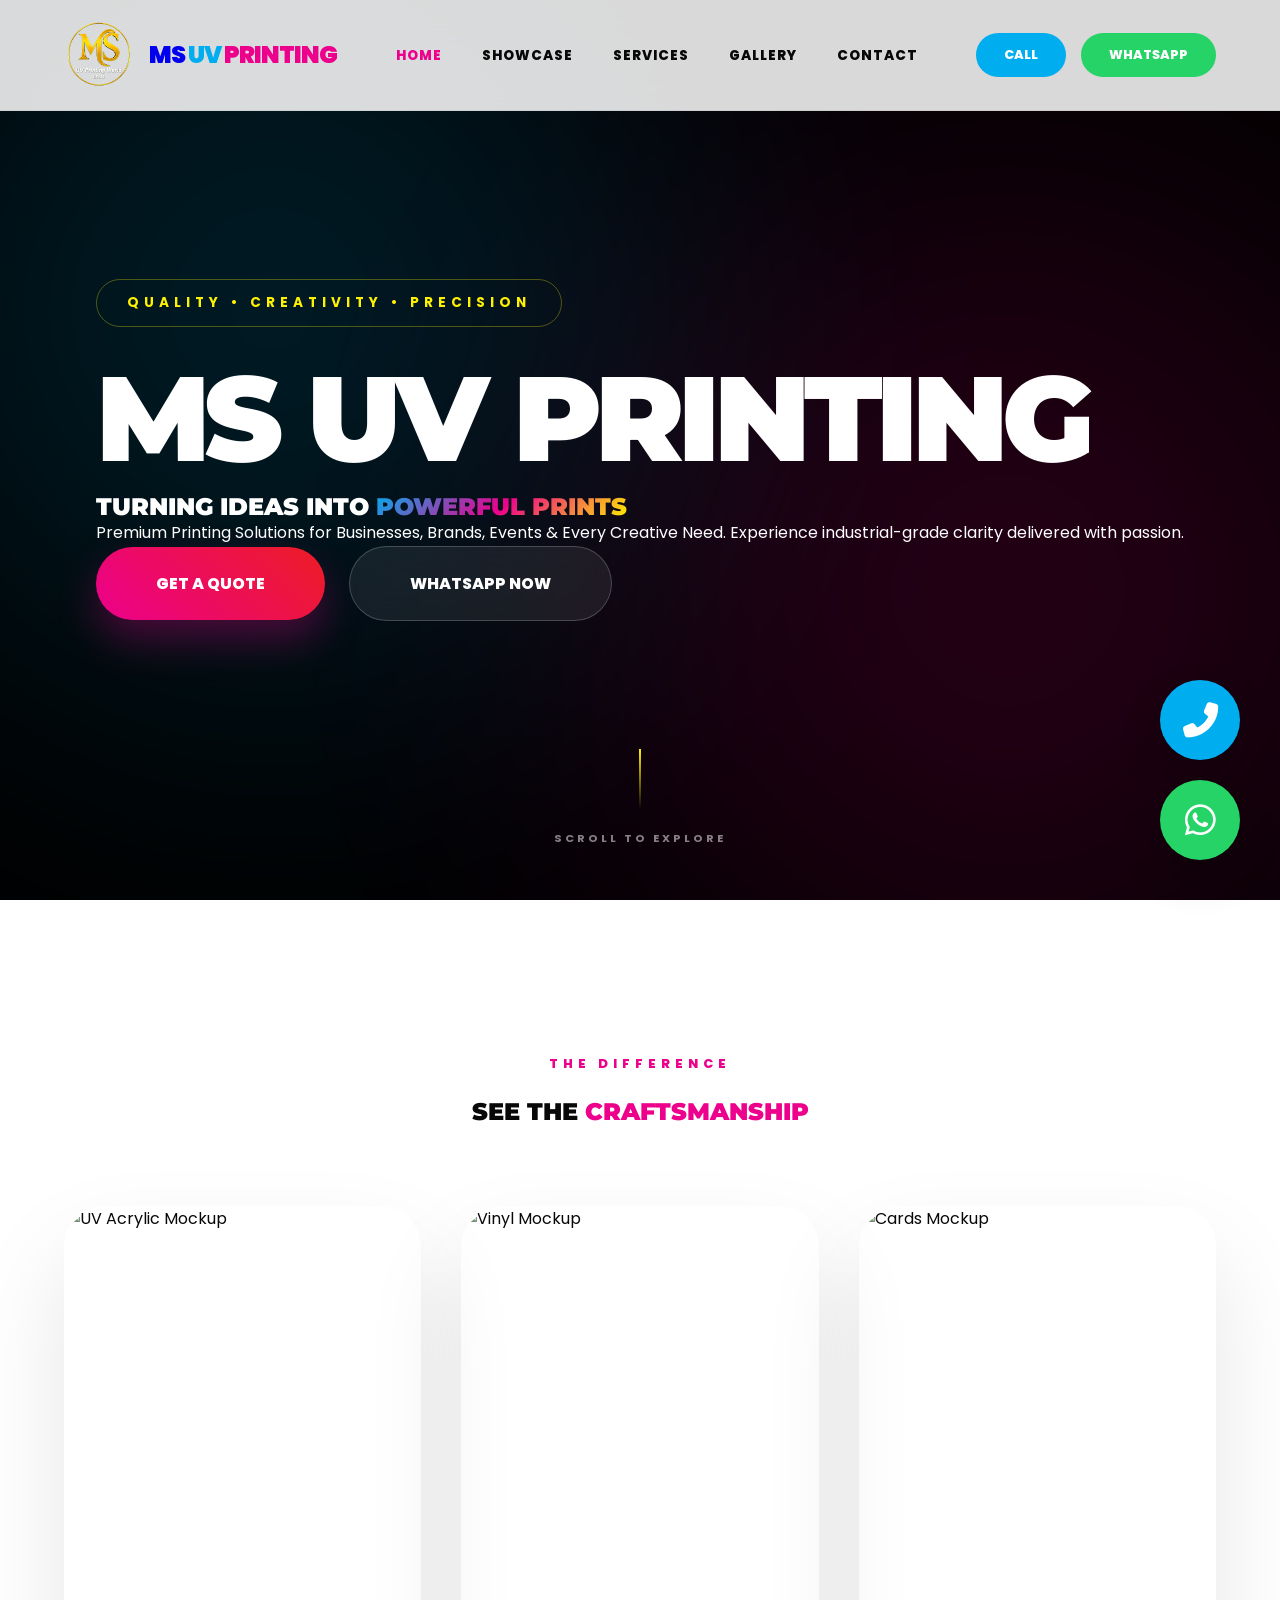
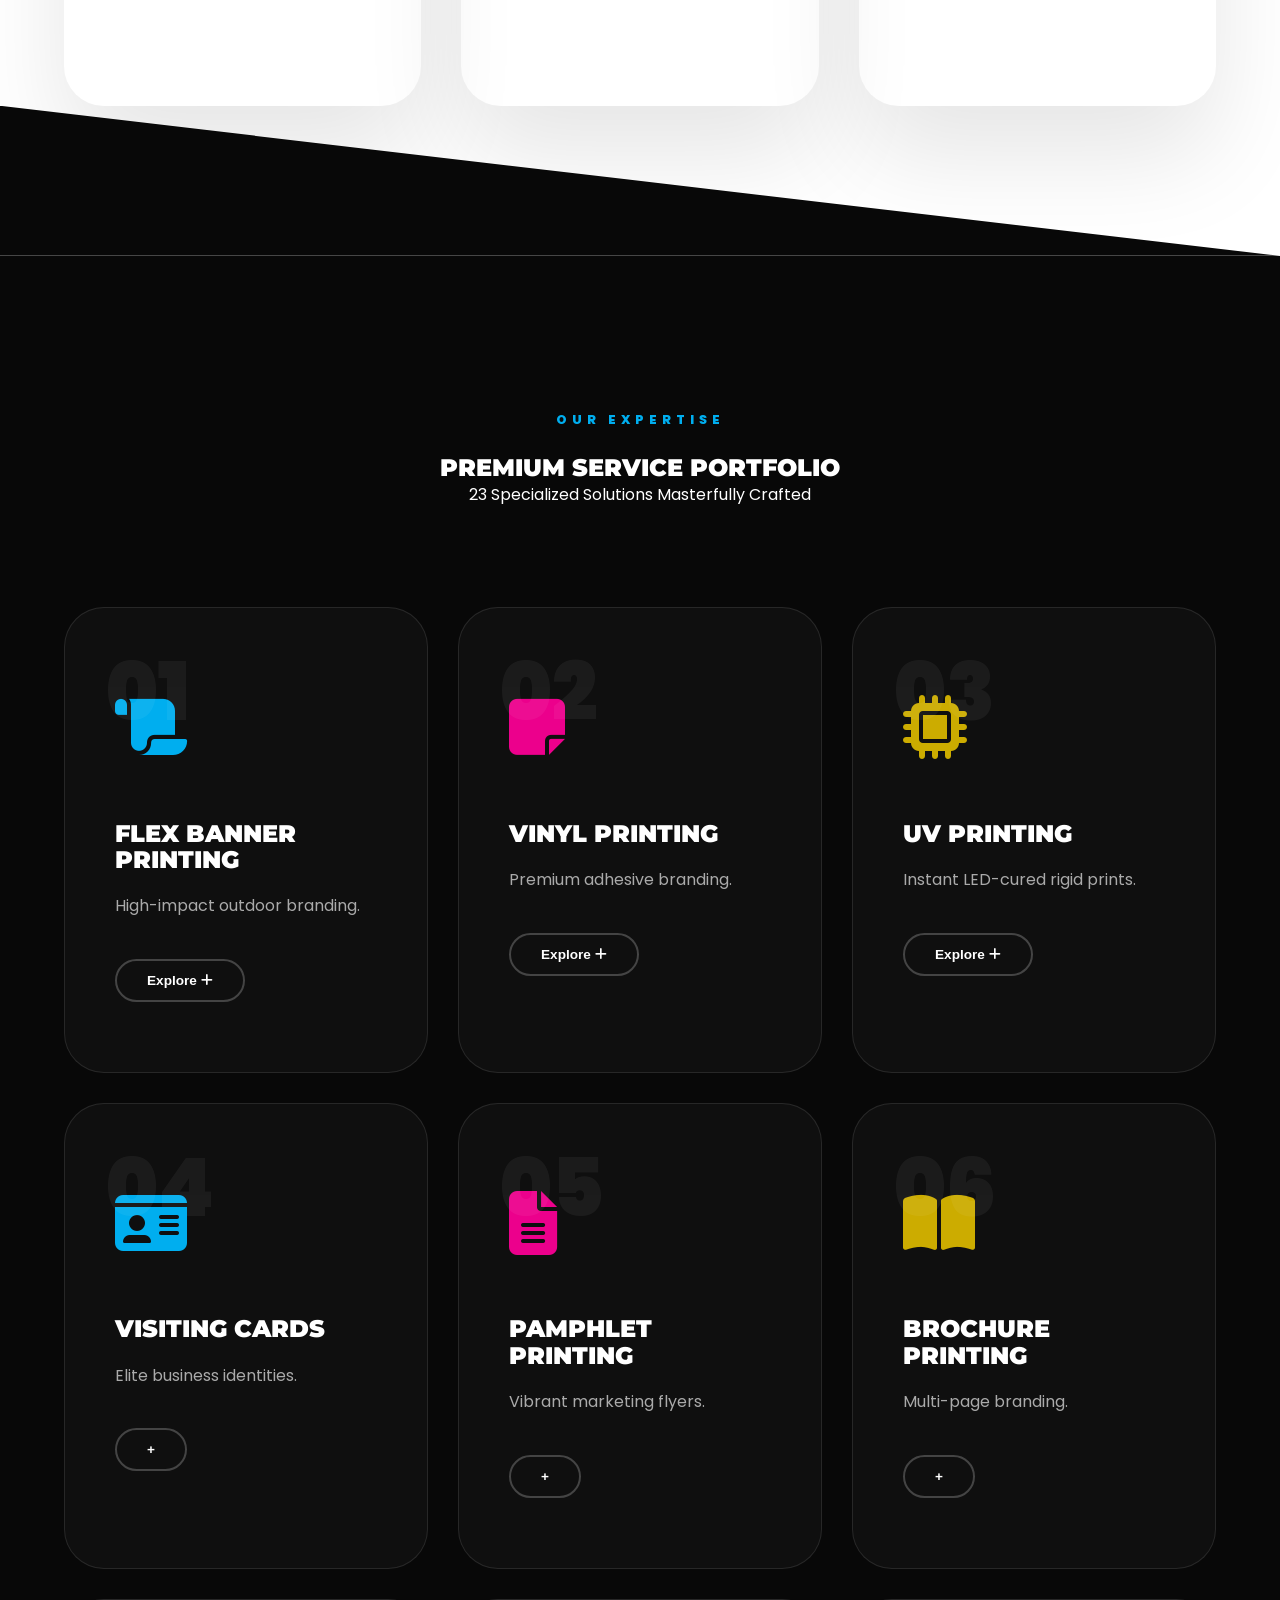
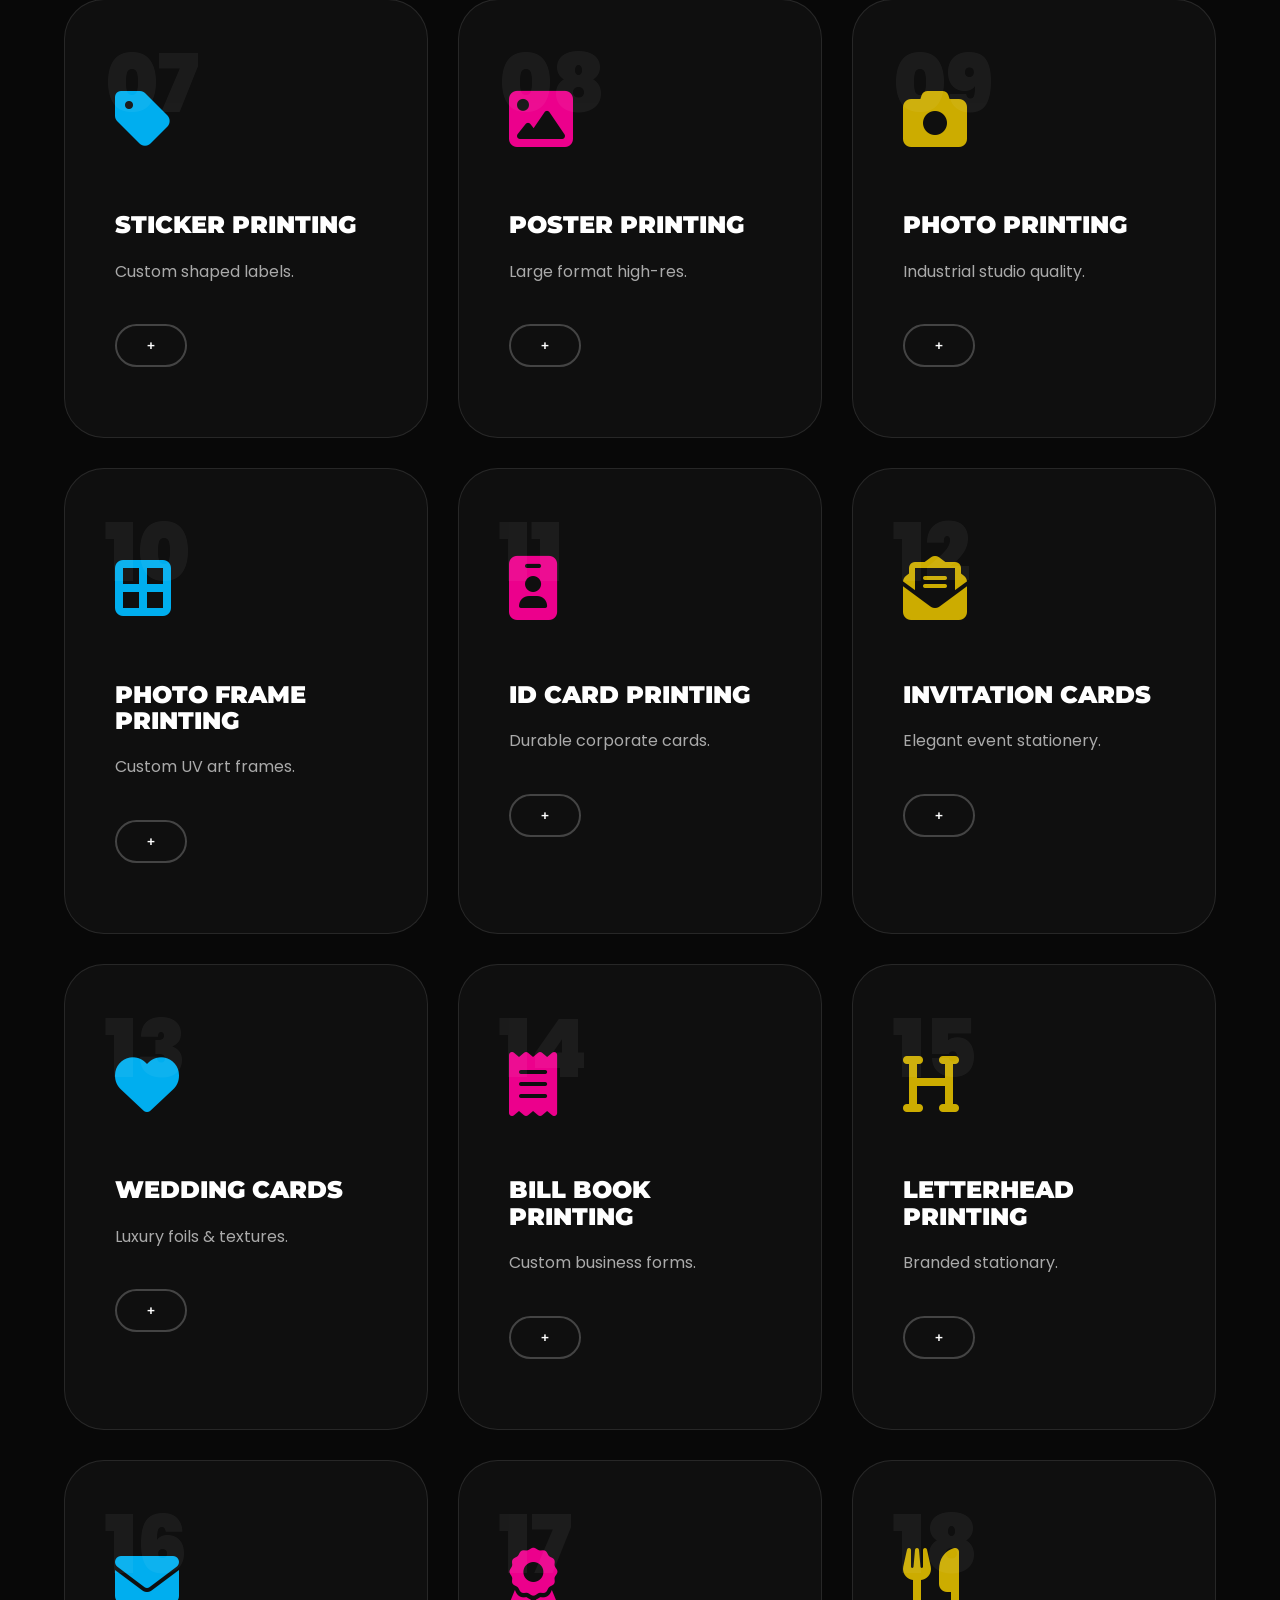
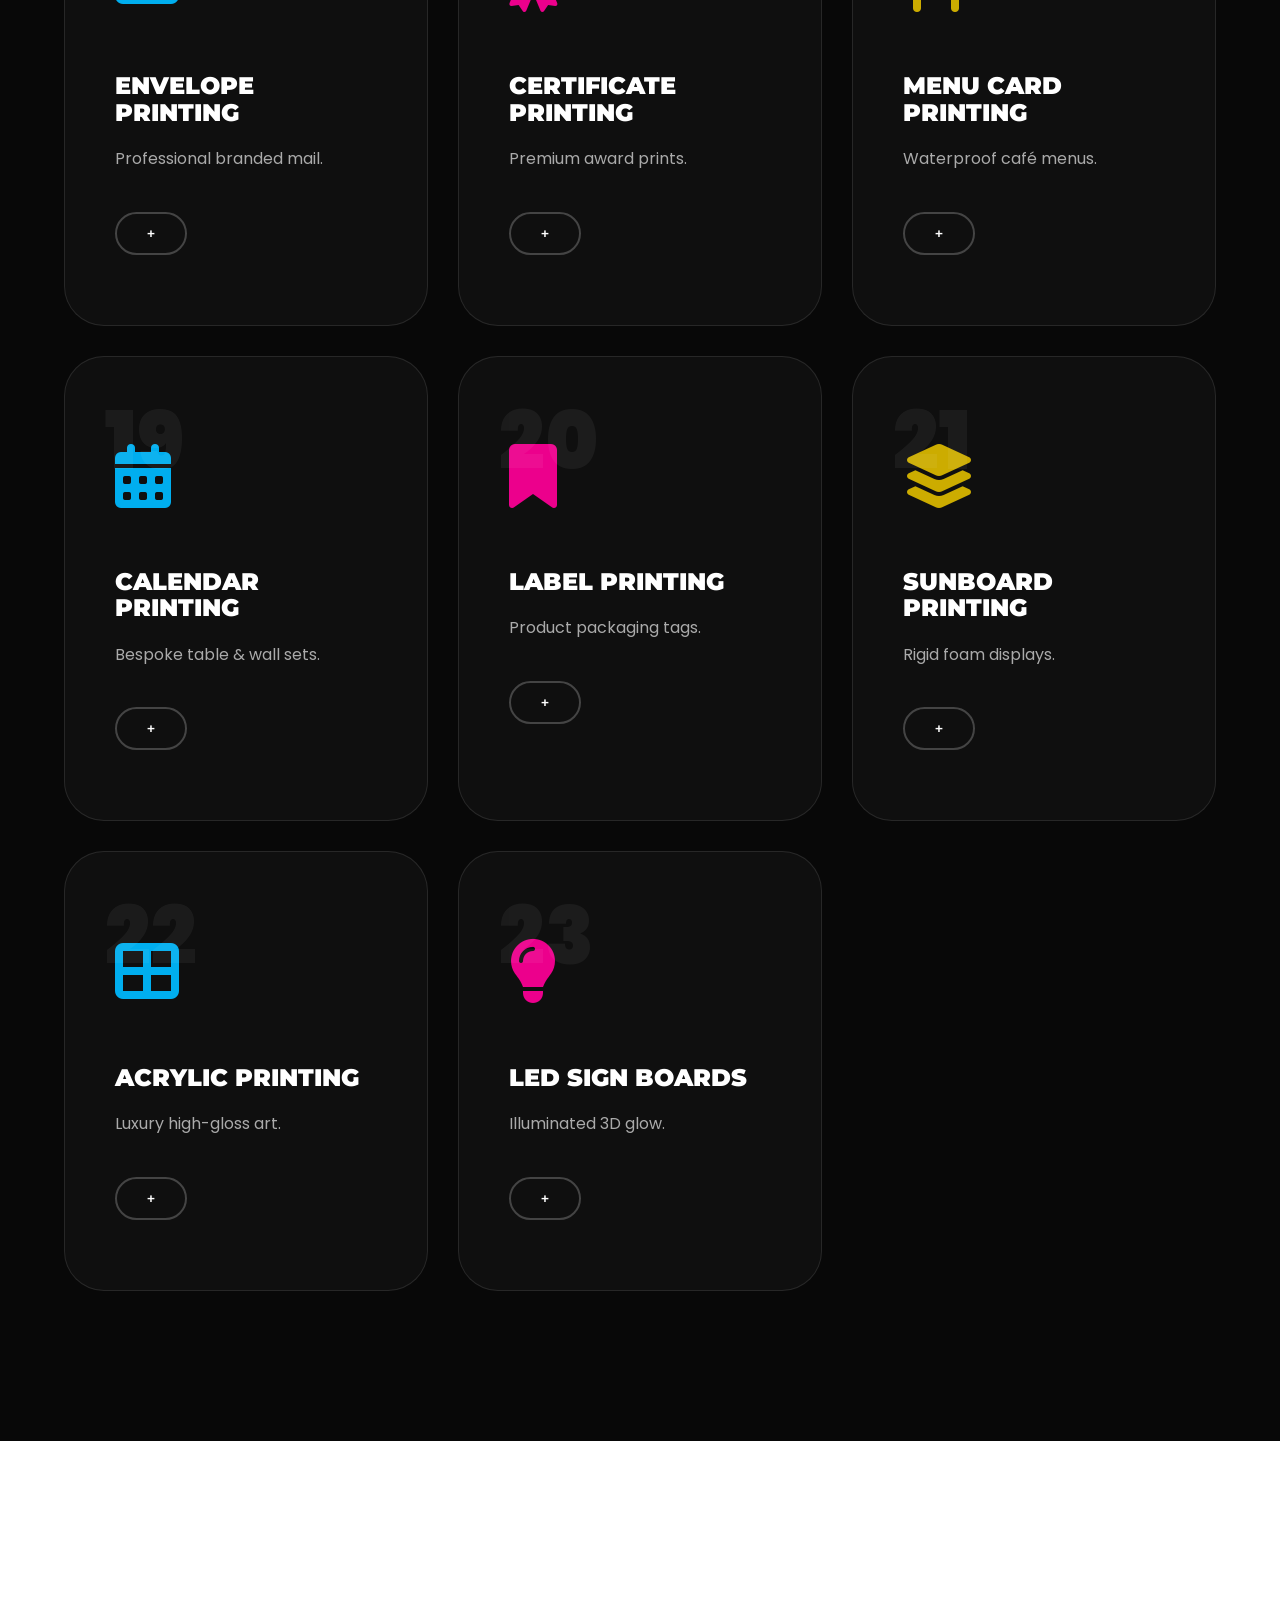
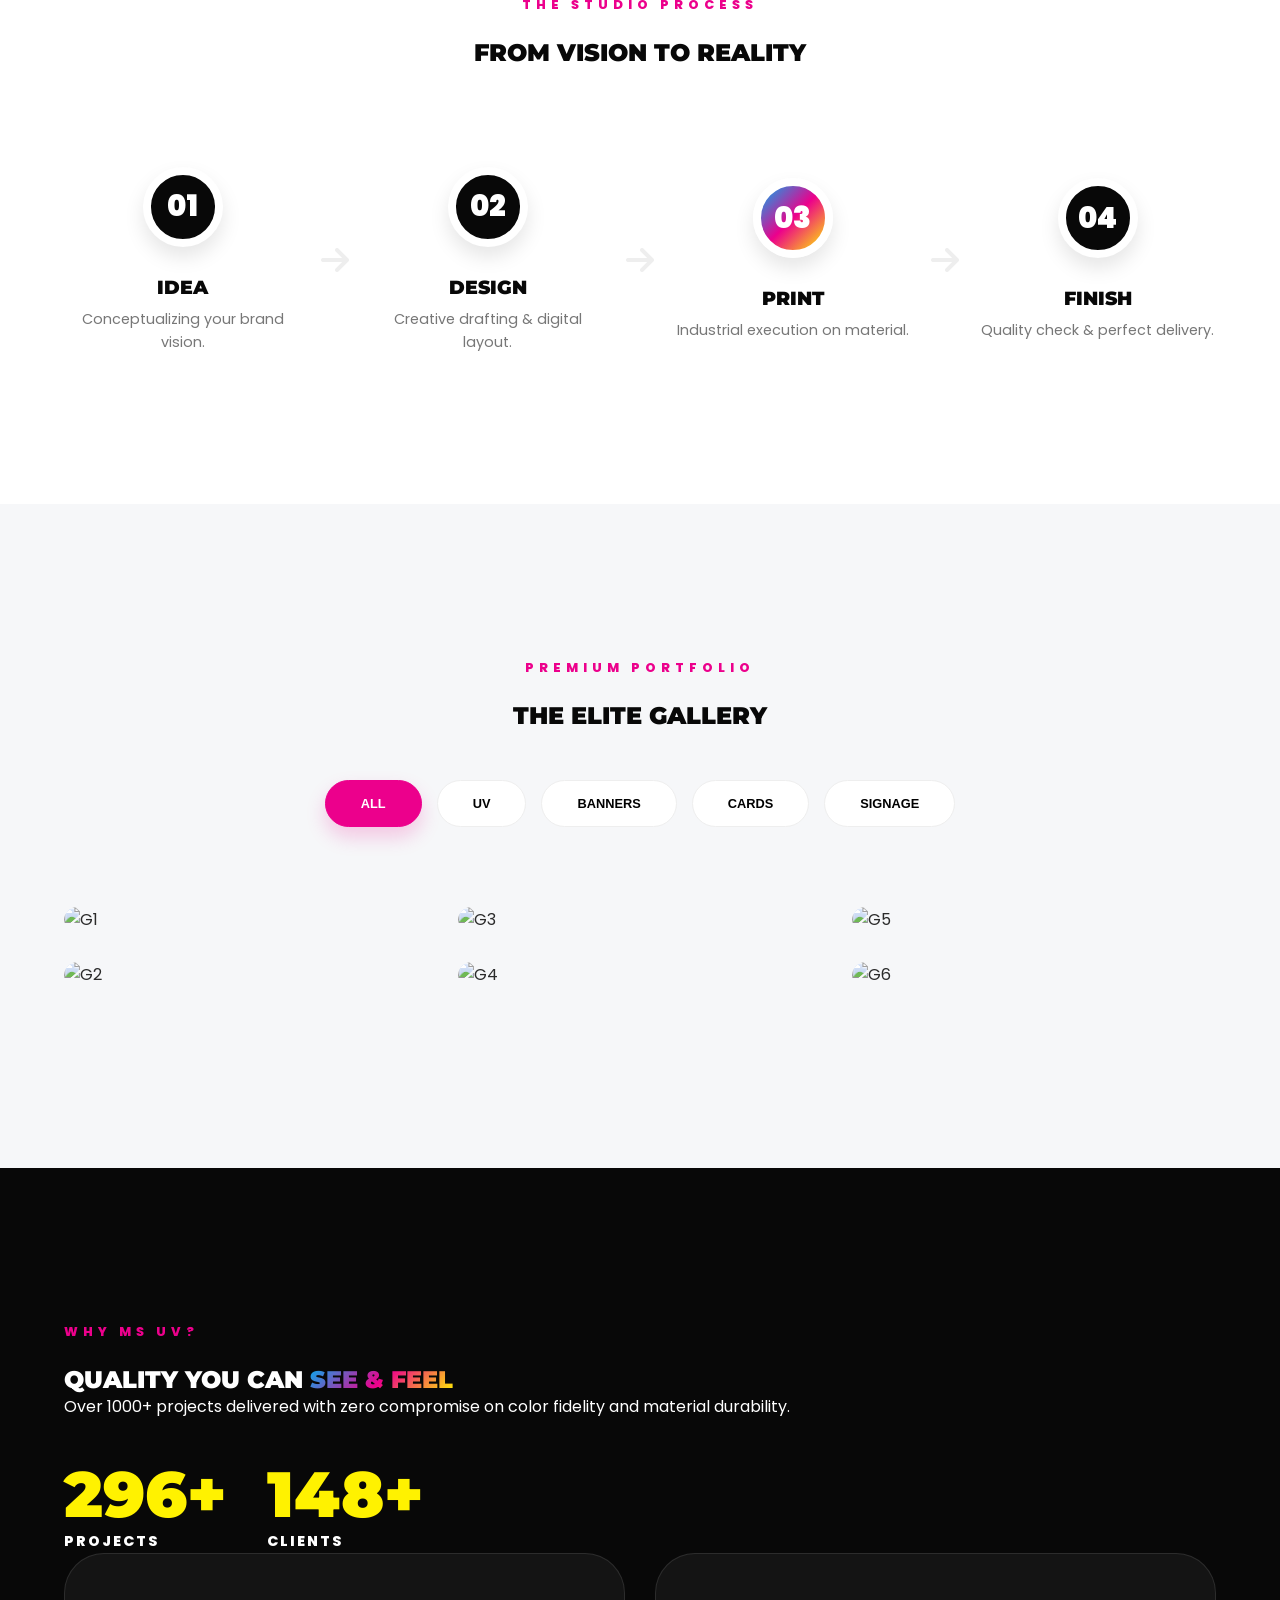
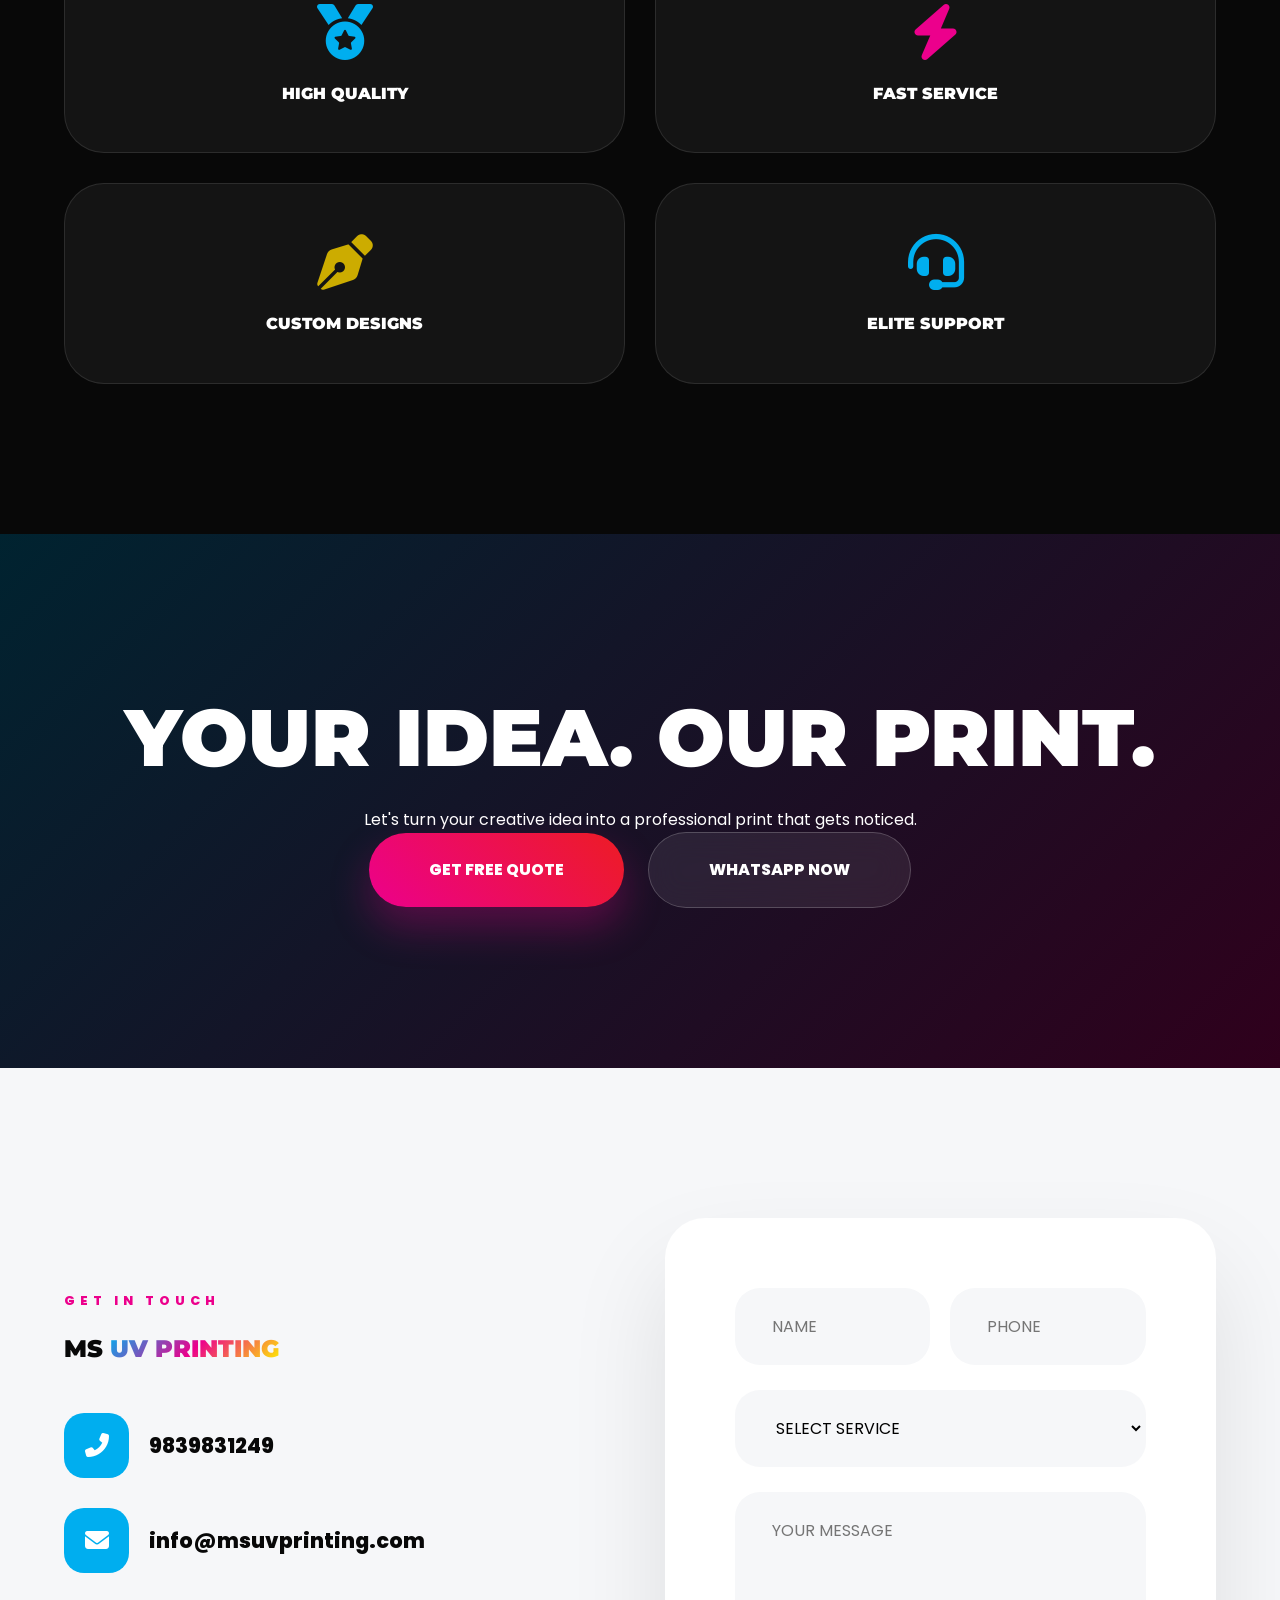
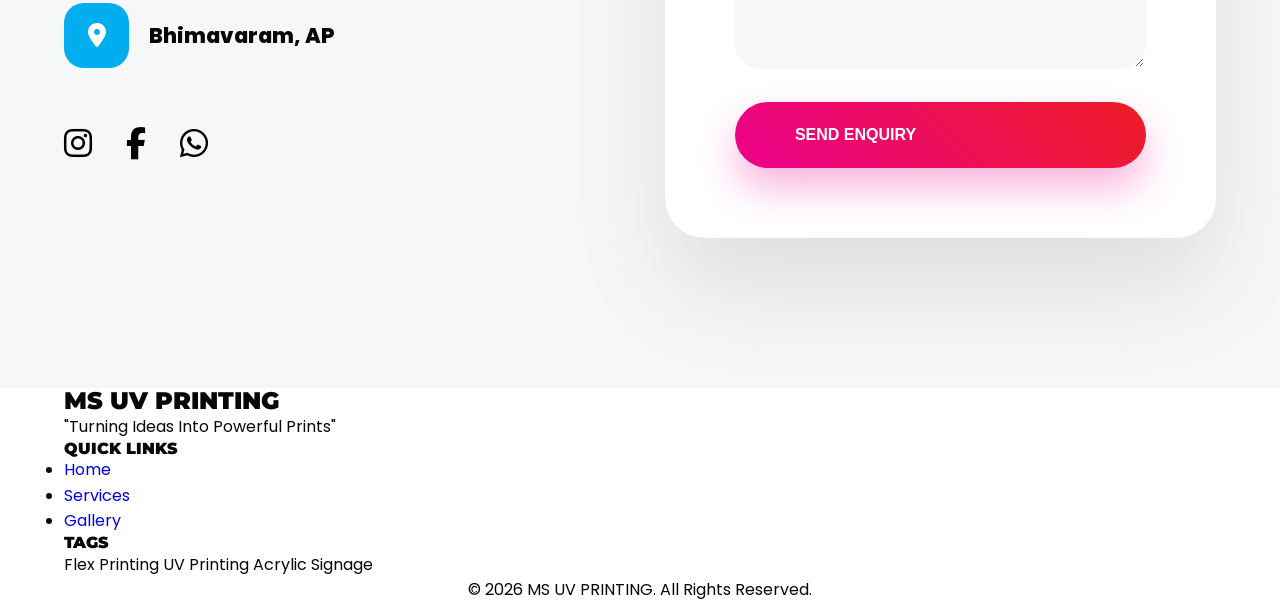
==== commit 873ba31c: "Add files via upload" ====
--- a/index.html
+++ b/index.html
@@ -3,389 +3,370 @@
 <head>
     <meta charset="UTF-8">
     <meta name="viewport" content="width=device-width, initial-scale=1.0">
-    <title>MS UV Printing | UV Printing, Acrylic Printing & Custom Printing Services</title>
+    <title>MS UV PRINTING | Ultra-Premium Digital Studio & Creative Solutions</title>
 
     <link rel="icon" type="image/png" href="assets/logo.png">
 
-    <!-- Enterprise SEO Suite -->
+    <!-- Professional SEO Suite -->
     <meta name="google-site-verification" content="nv0klzkr3eMj0AKSatbxJsV4MBYJEnm25YYjODSbWPc" />
-    <meta name="description" content="MS UV Printing provides premium UV printing, acrylic printing, customized gifts, glass printing, wood printing and professional printing solutions with high quality output.">
-    <meta name="keywords" content="UV Printing, Acrylic Printing, Custom Printing, Glass Printing, Wood Printing, Printing Services, MS UV Printing">
+    <meta name="description" content="MS UV PRINTING - A cinematic digital studio for UV Printing, Flex Banners, Signage, and Luxury Branding. Delivering powerful prints with industrial precision.">
+    <meta name="keywords" content="Elite UV Printing, Flex Banner, Acrylic Masterpieces, Digital Studio Bhimavaram, MS UV Printing, Custom Branding Solutions">
     <link rel="canonical" href="https://msuvprintingworld.com/">
 
     <!-- Social Meta Strategy -->
-    <meta property="og:title" content="MS UV PRINTING WORLD | Elite Digital Craftsmanship">
-    <meta property="og:description" content="Redefining the boundaries of printing on any surface. Excellence in every pixel.">
+    <meta property="og:title" content="MS UV PRINTING | The Gold Standard in Printing">
+    <meta property="og:description" content="Turning Ideas Into Powerful Prints. Cinematic quality on any surface.">
     <meta property="og:image" content="assets/logo.png">
     <meta property="og:url" content="https://msuvprintingworld.com/">
     <meta name="twitter:card" content="summary_large_image">
 
-    <!-- Global Schema Architecture -->
-    <script type="application/ld+json">
-    [
-      {
-        "@context": "https://schema.org",
-        "@type": "LocalBusiness",
-        "name": "MS UV Printing",
-        "image": "https://msuvprintingworld.com/assets/logo.png",
-        "url": "https://msuvprintingworld.com/",
-        "telephone": "+91 95737 86648",
-        "address": {
-          "@type": "PostalAddress",
-          "streetAddress": "Opp. Jaddu Brahmaji Function Hall, Bypass Road",
-          "addressLocality": "Bhimavaram-2, West Godavari",
-          "addressRegion": "AP",
-          "postalCode": "534202",
-          "addressCountry": "IN"
-        },
-        "geo": {
-          "@type": "GeoCoordinates",
-          "latitude": 16.5414,
-          "longitude": 81.5222
-        }
-      },
-      {
-        "@context": "https://schema.org",
-        "@type": "Organization",
-        "name": "MS UV Printing",
-        "logo": "https://msuvprintingworld.com/assets/logo.png"
-      }
-    ]
-    </script>
-
-    <!-- Fonts -->
+    <!-- Frameworks & Fonts -->
     <link rel="preconnect" href="https://fonts.googleapis.com">
     <link rel="preconnect" href="https://fonts.gstatic.com" crossorigin>
-    <link href="https://fonts.googleapis.com/css2?family=Montserrat:wght@400;700;800;900&family=Inter:wght@300;400;600&display=swap" rel="stylesheet">
+    <link href="https://fonts.googleapis.com/css2?family=Montserrat:wght@700;800;900&family=Poppins:wght@300;400;600;700&display=swap" rel="stylesheet">
     <link rel="stylesheet" href="https://cdnjs.cloudflare.com/ajax/libs/font-awesome/6.4.0/css/all.min.css">
 
     <link rel="stylesheet" href="css/style.css">
 </head>
 <body>
 
-    <!-- Elite Scroll Progress -->
-    <div id="scroll-progress"></div>
-
-    <!-- Luxury Loader -->
-    <div id="loader">
-        <div class="loader-content">
-            <img src="assets/logo.png" alt="MS UV Logo" class="loader-logo-img">
-            <div class="loader-bar-container"><div class="loader-bar"></div></div>
-            <p>Initializing Masterpiece...</p>
-        </div>
-    </div>
-
-    <!-- Smart Search Overlay -->
-    <div id="search-overlay" class="search-overlay">
-        <div class="search-container">
-            <input type="text" id="live-search" placeholder="Search Services, Portfolio, FAQ...">
-            <div id="search-results" class="search-results"></div>
-            <button class="close-search" aria-label="Close Search">&times;</button>
-        </div>
-    </div>
-
-    <!-- Header -->
+    <!-- Elite Sticky Header -->
     <header id="header">
-        <nav class="container elite-nav">
-            <a href="#home" class="logo-brand">
-                <img src="assets/logo.png" alt="MS UV Printing Logo" class="logo-img">
-                <div class="brand-text">
-                    <span class="gold">MS</span> <span class="white">UV PRINTING</span>
-                </div>
+        <nav class="container nav-box">
+            <a href="#home" class="brand-identity">
+                <img src="assets/logo.png" alt="MS UV Logo" class="logo-img">
+                <span class="logo-brand">MS <span class="c">UV</span> <span class="m">PRINTING</span></span>
             </a>
-            <ul class="nav-links">
-                <li><a href="#home">Home</a></li>
-                <li><a href="#services">Services</a></li>
-                <li><a href="#portfolio">Portfolio</a></li>
-                <li><a href="#about">About</a></li>
-                <li class="search-btn-nav"><i class="fas fa-search" id="open-search"></i></li>
-                <li class="cta-nav"><a href="#contact" class="btn-nav ripple">Quick Order</a></li>
+            <ul class="nav-links" id="nav-links">
+                <li><a href="#home" class="active">HOME</a></li>
+                <li><a href="#showcase">SHOWCASE</a></li>
+                <li><a href="#services">SERVICES</a></li>
+                <li><a href="#gallery">GALLERY</a></li>
+                <li><a href="#contact">CONTACT</a></li>
             </ul>
-            <button class="menu-toggle" aria-label="Toggle Menu">
-                <span></span><span></span><span></span>
-            </button>
+            <div class="nav-ctas">
+                <a href="tel:9839831249" class="btn-nav btn-cyan ripple">CALL</a>
+                <a href="https://wa.me/919839831249" class="btn-nav btn-wa ripple">WHATSAPP</a>
+            </div>
+            <div class="menu-toggler" id="menu-toggle"><span></span><span></span><span></span></div>
         </nav>
     </header>
 
-    <!-- Cinematic Hero -->
-    <section id="home" class="hero-v2">
-        <div class="hero-media">
-            <div class="hero-overlay"></div>
-            <img src="https://images.unsplash.com/photo-1626785774573-4b799315345d?auto=format&fit=crop&w=1920&q=80" alt="Industrial Masterpiece Background" class="hero-img">
-            <div id="particles"></div>
-            <div class="light-effects"></div>
-        </div>
-        <div class="container hero-inner">
-            <div class="hero-content-elite reveal">
-                <span class="sub-tag">Excellence in every pixel</span>
-                <h1>Premium <span class="typewriter" id="typewriter"></span></h1>
-                <p>High Quality Printing For Your Business & Personal Needs. Bhimavaram's leading studio for high-end UV printing and custom branding solutions.</p>
-                <div class="hero-actions">
-                    <a href="tel:+919573786648" class="btn-elite btn-primary btn-ripple">Call Now</a>
-                    <a href="https://wa.me/919573786648" class="btn-elite btn-glass btn-ripple">WhatsApp</a>
-                </div>
-            </div>
-        </div>
-        <div class="scroll-prompt"><div class="scroll-mouse"></div></div>
-    </section>
-
-    <!-- Services Section (All 24) -->
-    <section id="services" class="section-padding bg-light">
+    <!-- Cinematic Studio Hero -->
+    <section id="home" class="hero-v8">
+        <div class="hero-layers">
+            <div class="layer layer-bg"></div>
+            <img src="https://images.unsplash.com/photo-1562564055-71e051d33c19?auto=format&fit=crop&w=1920&q=80" alt="Professional Studio" class="hero-img-v8">
+            <div class="layer-overlay"></div>
+            <div class="cmyk-aura"></div>
+        </div>
+        <div class="container hero-content-v8">
+            <div class="hero-frame reveal">
+                <div class="scroll-tag">QUALITY • CREATIVITY • PRECISION</div>
+                <h1 class="brand-glow">MS UV PRINTING</h1>
+                <h2>TURNING IDEAS INTO <span class="gradient-cmyk">POWERFUL PRINTS</span></h2>
+                <p>Premium Printing Solutions for Businesses, Brands, Events & Every Creative Need. Experience industrial-grade clarity delivered with passion.</p>
+                <div class="hero-actions-v8">
+                    <a href="#contact" class="btn btn-primary ripple">GET A QUOTE</a>
+                    <a href="https://wa.me/919839831249" class="btn btn-glass ripple">WHATSAPP NOW</a>
+                </div>
+            </div>
+        </div>
+        <div class="hero-scroller">
+            <div class="mouse-line"></div>
+            <span>SCROLL TO EXPLORE</span>
+        </div>
+    </section>
+
+    <!-- Showcase: See the Difference -->
+    <section id="showcase" class="showcase-section section-padding">
         <div class="container">
             <div class="section-header reveal text-center">
-                <span class="tag-elite-blue">Elite Portfolio</span>
-                <h2>Bespoke UV Services</h2>
-                <div class="h-line-blue"></div>
-            </div>
-
-            <div class="services-mosaic-elite">
-                <div class="s-tile reveal" style="--tile-img: url('https://images.unsplash.com/photo-1581092160562-40aa08e78837?auto=format&fit=crop&w=800&q=80')">
-                    <div class="s-glass"></div>
-                    <div class="s-info"><div class="s-icon"><i class="fas fa-map"></i></div><h3>Flex Printing</h3><p>High-visibility industrial banners for events.</p><a href="#contact" class="s-btn ripple">Quick Enquiry</a></div>
-                </div>
-                <div class="s-tile reveal" style="--tile-img: url('https://images.unsplash.com/photo-1611162617213-7d7a39e9b1d7?auto=format&fit=crop&w=800&q=80')">
-                    <div class="s-glass"></div>
-                    <div class="s-info"><div class="s-icon"><i class="fas fa-id-card"></i></div><h3>Visiting Cards</h3><p>Luxury textures & spot UV.</p><a href="#contact" class="s-btn ripple">Enquiry</a></div>
-                </div>
-                <div class="s-tile reveal" style="--tile-img: url('https://images.unsplash.com/photo-1560066984-138dadb4c035?auto=format&fit=crop&w=800&q=80')">
-                    <div class="s-glass"></div>
-                    <div class="s-info"><div class="s-icon"><i class="fas fa-file-alt"></i></div><h3>Pamphlets</h3><p>Vibrant flyers with absolute color precision.</p><a href="#contact" class="s-btn ripple">Enquiry</a></div>
-                </div>
-                <div class="s-tile reveal" style="--tile-img: url('https://images.unsplash.com/photo-1511795409834-ef04bbd61622?auto=format&fit=crop&w=800&q=80')">
-                    <div class="s-glass"></div>
-                    <div class="s-info"><div class="s-icon"><i class="fas fa-envelope-open-text"></i></div><h3>Wedding Cards</h3><p>Exquisite designs for cherished moments.</p><a href="#contact" class="s-btn ripple">Enquiry</a></div>
-                </div>
-                <div class="s-tile reveal" style="--tile-img: url('https://images.unsplash.com/photo-1562564055-71e051d33c19?auto=format&fit=crop&w=800&q=80')">
-                    <div class="s-glass"></div>
-                    <div class="s-info"><div class="s-icon"><i class="fas fa-microchip"></i></div><h3>UV Printing</h3><p>Extreme photographic clarity on rigid surfaces.</p><a href="#contact" class="s-btn ripple">Enquiry</a></div>
-                </div>
-                <div class="s-tile reveal" style="--tile-img: url('https://images.unsplash.com/photo-1582555172866-f73bb12a2ab3?auto=format&fit=crop&w=800&q=80')">
-                    <div class="s-glass"></div>
-                    <div class="s-info"><div class="s-icon"><i class="fas fa-sign"></i></div><h3>Acrylic Signage</h3><p>Modern LED-ready showroom boards.</p><a href="#contact" class="s-btn ripple">Enquiry</a></div>
-                </div>
-                <div class="s-tile reveal" style="--tile-img: url('https://images.unsplash.com/photo-1540575861501-7cf05a4b125a?auto=format&fit=crop&w=800&q=80')">
-                    <div class="s-glass"></div>
-                    <div class="s-info"><div class="s-icon"><i class="fas fa-lightbulb"></i></div><h3>LED Boards</h3><p>Bright illuminated 24/7 visibility.</p><a href="#contact" class="s-btn ripple">Enquiry</a></div>
-                </div>
-                <div class="s-tile reveal" style="--tile-img: url('https://images.unsplash.com/photo-1563206767-5b18f218e0de?auto=format&fit=crop&w=800&q=80')">
-                    <div class="s-glass"></div>
-                    <div class="s-info"><div class="s-icon"><i class="fas fa-sticky-note"></i></div><h3>Sticker Printing</h3><p>Industrial product labels with strong adhesive.</p><a href="#contact" class="s-btn ripple">Enquiry</a></div>
-                </div>
-                <div class="s-tile reveal" style="--tile-img: url('https://images.unsplash.com/photo-1558655146-d09347e92766?auto=format&fit=crop&w=800&q=80')">
-                    <div class="s-glass"></div>
-                    <div class="s-info"><div class="s-icon"><i class="fas fa-copyright"></i></div><h3>Branding Logos</h3><p>Corporate identity solutions.</p><a href="#contact" class="s-btn ripple">Enquiry</a></div>
-                </div>
-                <div class="s-tile reveal" style="--tile-img: url('https://images.unsplash.com/photo-1582555172866-f73bb12a2ab3?auto=format&fit=crop&w=800&q=80')">
-                    <div class="s-glass"></div>
-                    <div class="s-info"><div class="s-icon"><i class="fas fa-image"></i></div><h3>Acrylic Frames</h3><p>Shatterproof crystal depth art.</p><a href="#contact" class="s-btn ripple">Enquiry</a></div>
-                </div>
-                <div class="s-tile reveal" style="--tile-img: url('https://images.unsplash.com/photo-1505330622279-bf7d7fc918f4?auto=format&fit=crop&w=800&q=80')">
-                    <div class="s-glass"></div>
-                    <div class="s-info"><div class="s-icon"><i class="fas fa-layer-group"></i></div><h3>Foam Sheets</h3><p>Durable exhibition direct prints.</p><a href="#contact" class="s-btn ripple">Enquiry</a></div>
-                </div>
-                <div class="s-tile reveal" style="--tile-img: url('https://images.unsplash.com/photo-1563206767-5b18f218e0de?auto=format&fit=crop&w=800&q=80')">
-                    <div class="s-glass"></div>
-                    <div class="s-info"><div class="s-icon"><i class="fas fa-border-all"></i></div><h3>Flute Boards</h3><p>Temporary outdoor advertising ads.</p><a href="#contact" class="s-btn ripple">Enquiry</a></div>
-                </div>
-                <div class="s-tile reveal" style="--tile-img: url('https://images.unsplash.com/photo-1618221195710-dd6b41fafe6c?auto=format&fit=crop&w=800&q=80')">
-                    <div class="s-glass"></div>
-                    <div class="s-info"><div class="s-icon"><i class="fas fa-couch"></i></div><h3>Decor Projects</h3><p>Interior wall partition creative.</p><a href="#contact" class="s-btn ripple">Enquiry</a></div>
-                </div>
-                <div class="s-tile reveal" style="--tile-img: url('https://images.unsplash.com/photo-1533090161767-e6ffed986c88?auto=format&fit=crop&w=800&q=80')">
-                    <div class="s-glass"></div>
-                    <div class="s-info"><div class="s-icon"><i class="fas fa-wine-glass"></i></div><h3>Glass Printing</h3><p>Permanent architectural branding.</p><a href="#contact" class="s-btn ripple">Enquiry</a></div>
-                </div>
-                <div class="s-tile reveal" style="--tile-img: url('https://images.unsplash.com/photo-1528642463366-837651b3d63b?auto=format&fit=crop&w=800&q=80')">
-                    <div class="s-glass"></div>
-                    <div class="s-info"><div class="s-icon"><i class="fas fa-gem"></i></div><h3>Stone Printing</h3><p>Natural granite unique prints.</p><a href="#contact" class="s-btn ripple">Enquiry</a></div>
-                </div>
-                <div class="s-tile reveal" style="--tile-img: url('https://images.unsplash.com/photo-1523381235312-3a1647fa9921?auto=format&fit=crop&w=800&q=80')">
-                    <div class="s-glass"></div>
-                    <div class="s-info"><div class="s-icon"><i class="fas fa-tshirt"></i></div><h3>Fabric Printing</h3><p>Bespoke canvas textile industrial.</p><a href="#contact" class="s-btn ripple">Enquiry</a></div>
-                </div>
-                <div class="s-tile reveal" style="--tile-img: url('https://images.unsplash.com/photo-1520333789090-1afc82db536a?auto=format&fit=crop&w=800&q=80')">
-                    <div class="s-glass"></div>
-                    <div class="s-info"><div class="s-icon"><i class="fas fa-tree"></i></div><h3>Wood Printing</h3><p>Artistic wood grain highlights.</p><a href="#contact" class="s-btn ripple">Enquiry</a></div>
-                </div>
-                <div class="s-tile reveal" style="--tile-img: url('https://images.unsplash.com/photo-1558655146-d09347e92766?auto=format&fit=crop&w=800&q=80')">
-                    <div class="s-glass"></div>
-                    <div class="s-info"><div class="s-icon"><i class="fas fa-th"></i></div><h3>Tile Printing</h3><p>Custom vitrified bathroom decor.</p><a href="#contact" class="s-btn ripple">Enquiry</a></div>
-                </div>
-                <div class="s-tile reveal" style="--tile-img: url('https://images.unsplash.com/photo-1557683316-973673baf926?auto=format&fit=crop&w=800&q=80')">
-                    <div class="s-glass"></div>
-                    <div class="s-info"><div class="s-icon"><i class="fas fa-eye"></i></div><h3>One Way Vision</h3><p>Privacy window glass branding.</p><a href="#contact" class="s-btn ripple">Enquiry</a></div>
-                </div>
-                <div class="s-tile reveal" style="--tile-img: url('https://images.unsplash.com/photo-1604076913837-52ab5629fba9?auto=format&fit=crop&w=800&q=80')">
-                    <div class="s-glass"></div>
-                    <div class="s-info"><div class="s-icon"><i class="fas fa-scroll"></i></div><h3>Wallpapers</h3><p>Bespoke room-sized murals.</p><a href="#contact" class="s-btn ripple">Enquiry</a></div>
-                </div>
-                <div class="s-tile reveal" style="--tile-img: url('https://images.unsplash.com/photo-1595079676339-1534801ad6cf?auto=format&fit=crop&w=800&q=80')">
-                    <div class="s-glass"></div>
-                    <div class="s-info"><div class="s-icon"><i class="fas fa-qrcode"></i></div><h3>UPI QR Boards</h3><p>Industrial payment retail stands.</p><a href="#contact" class="s-btn ripple">Enquiry</a></div>
-                </div>
-                <div class="s-tile reveal" style="--tile-img: url('https://images.unsplash.com/photo-1513519245088-0e12902e5a38?auto=format&fit=crop&w=800&q=80')">
-                    <div class="s-glass"></div>
-                    <div class="s-info"><div class="s-icon"><i class="fas fa-home"></i></div><h3>Name Plates</h3><p>Luxury door identities.</p><a href="#contact" class="s-btn ripple">Enquiry</a></div>
-                </div>
-                <div class="s-tile reveal" style="--tile-img: url('https://images.unsplash.com/photo-1534528741775-53994a69daeb?auto=format&fit=crop&w=800&q=80')">
-                    <div class="s-glass"></div>
-                    <div class="s-info"><div class="s-icon"><i class="fas fa-id-badge"></i></div><h3>PVC Sheet Print</h3><p>Durable ID cards and tags.</p><a href="#contact" class="s-btn ripple">Enquiry</a></div>
-                </div>
-                <div class="s-tile reveal" style="--tile-img: url('https://images.unsplash.com/photo-1567427017947-545c5f8d16ad?auto=format&fit=crop&w=800&q=80')">
-                    <div class="s-glass"></div>
-                    <div class="s-info"><div class="s-icon"><i class="fas fa-award"></i></div><h3>Acrylic Mementos</h3><p>Elite recognition trophies.</p><a href="#contact" class="s-btn ripple">Enquiry</a></div>
-                </div>
-            </div>
-        </div>
-    </section>
-
-    <!-- Masterpiece Gallery (30 Masonry) -->
-    <section id="portfolio" class="portfolio-elite section-padding bg-dark">
-        <div class="container">
-            <div class="section-title reveal text-white">
-                <span class="agency-tag">Showcase</span>
-                <h2>The Elite Gallery</h2>
-                <div class="filters-agency">
-                    <button class="f-item active" data-f="all">All Works</button>
-                    <button class="f-item" data-f="acrylic">Acrylic</button>
-                    <button class="f-item" data-f="signage">Signage</button>
-                    <button class="f-item" data-f="branding">Branding</button>
-                </div>
-            </div>
-            <div class="masonry-hub" id="masonry-gallery">
-                <div class="m-box acrylic reveal"><img src="https://images.unsplash.com/photo-1582555172866-f73bb12a2ab3?auto=format&fit=crop&w=800&q=80" alt="Premium Acrylic Printing Work"></div>
-                <div class="m-box signage reveal"><img src="https://images.unsplash.com/photo-1562564055-71e051d33c19?auto=format&fit=crop&w=800&q=80" alt="Custom LED Sign Board"></div>
-                <div class="m-box branding reveal"><img src="https://images.unsplash.com/photo-1626785774573-4b799315345d?auto=format&fit=crop&w=800&q=80" alt="Corporate Branding Solution"></div>
-                <div class="m-box acrylic reveal"><img src="https://images.unsplash.com/photo-1567427017947-545c5f8d16ad?auto=format&fit=crop&w=800&q=80" alt="Luxury Acrylic Frame"></div>
-                <div class="m-box signage reveal"><img src="https://images.unsplash.com/photo-1542744094-24638eff58bb?auto=format&fit=crop&w=800&q=80" alt="Industrial Signage Design"></div>
-                <div class="m-box branding reveal"><img src="https://images.unsplash.com/photo-1558655146-d09347e92766?auto=format&fit=crop&w=800&q=80" alt="Bespoke Logo Printing"></div>
-                <div class="m-box acrylic reveal"><img src="https://images.unsplash.com/photo-1513519245088-0e12902e5a38?auto=format&fit=crop&w=800&q=80" alt="Personalized Name Plate"></div>
-                <div class="m-box signage reveal"><img src="https://images.unsplash.com/photo-1540575861501-7cf05a4b125a?auto=format&fit=crop&w=800&q=80" alt="Glow LED Board"></div>
-                <div class="m-box branding reveal"><img src="https://images.unsplash.com/photo-1505330622279-bf7d7fc918f4?auto=format&fit=crop&w=800&q=80" alt="Professional Business Cards"></div>
-                <div class="m-box acrylic reveal"><img src="https://images.unsplash.com/photo-1582555172866-f73bb12a2ab3?auto=format&fit=crop&w=800&q=80" alt="UV Glass Printing"></div>
-                <div class="m-box signage reveal"><img src="https://images.unsplash.com/photo-1562564055-71e051d33c19?auto=format&fit=crop&w=800&q=80" alt="Custom Wood Printing"></div>
-                <div class="m-box branding reveal"><img src="https://images.unsplash.com/photo-1626785774573-4b799315345d?auto=format&fit=crop&w=800&q=80" alt="Elite Corporate Gift"></div>
-            </div>
-        </div>
-    </section>
-
-    <!-- Why Us -->
-    <section class="section-padding bg-light">
-        <div class="container">
-            <div class="section-header reveal text-center">
-                <span class="agency-tag">Trust</span>
-                <h2>Why Trust MS UV?</h2>
-            </div>
-            <div class="luxury-cards-grid">
-                <div class="luxury-card reveal"><div class="l-card-inner"><i class="fas fa-microchip"></i><h4>Latest Tech</h4><p>LED-UV curing for instant permanent bonding.</p></div></div>
-                <div class="luxury-card reveal"><div class="l-card-inner"><i class="fas fa-crown"></i><h4>Elite Quality</h4><p>Industrial grade materials & professional finish.</p></div></div>
-                <div class="luxury-card reveal"><div class="l-card-inner"><i class="fas fa-bolt"></i><h4>Express Delivery</h4><p>Projects completed within 24-48 hours.</p></div></div>
-            </div>
-        </div>
-    </section>
-
-    <!-- About Section -->
-    <section id="about" class="identity-section section-padding">
-        <div class="container grid-2">
-            <div class="identity-media reveal">
-                <div class="luxe-box">
-                    <img src="https://images.unsplash.com/photo-1581092160562-40aa08e78837?auto=format&fit=crop&w=800&q=80" alt="Digital Excellence">
-                    <div class="experience-seal"><span>10+</span><p>Years Mastery</p></div>
-                </div>
-            </div>
-            <div class="identity-text reveal">
-                <span class="agency-tag">About MS UV Printing</span>
-                <h2>Redefining the <span class="gold-text">Digital Landscape</span></h2>
-                <p>MS UV Printing is a professional printing company dedicated to providing high-quality customized printing solutions. We combine advanced UV technology with creative expertise to deliver perfection on any surface.</p>
-                <div class="agency-stats">
-                    <div class="stat-unit"><h4 class="count" data-target="2000">0</h4><p>Masterpieces</p></div>
-                    <div class="stat-unit"><h4 class="count" data-target="1500">0</h4><p>Elite Clients</p></div>
-                </div>
-            </div>
-        </div>
-    </section>
-
-    <!-- FAQ & Quote Hub -->
-    <section class="section-padding bg-dark text-white">
-        <div class="container grid-2">
-            <div class="faq-hub reveal">
-                <span class="agency-tag">Assistance</span>
-                <h2>Elite FAQ</h2>
-                <div class="faq-accordion-v5">
-                    <div class="faq-item"><div class="faq-header"><h4>What is UV Printing?</h4><i class="fas fa-plus"></i></div><div class="faq-body"><p>Industrial digital method using UV light to dry ink instantly on any surface.</p></div></div>
-                    <div class="faq-item"><div class="faq-header"><h4>Delivery Time?</h4><i class="fas fa-plus"></i></div><div class="faq-body"><p>Standard 24-48 hours. Priority express available.</p></div></div>
-                    <div class="faq-item"><div class="faq-header"><h4>Custom Designs?</h4><i class="fas fa-plus"></i></div><div class="faq-body"><p>Yes, our expert team crafts bespoke designs tailored to your requirements.</p></div></div>
-                </div>
-            </div>
-            <div class="quote-hub-luxe reveal">
-                <span class="agency-tag">Estimation</span>
-                <h2>Request Quote</h2>
-                <form id="quoteForm">
-                    <input type="text" name="Client" placeholder="Name" required>
-                    <input type="tel" name="Mobile" placeholder="Mobile" required>
-                    <select name="Specialization" required><option value="">Select Domain</option><option value="uv">UV Printing</option><option value="signage">Signage</option></select>
-                    <textarea name="Vision" placeholder="Project Details..." rows="3"></textarea>
-                    <button type="submit" class="btn-primary-luxe ripple">Get My Quote</button>
+                <span class="tag-luxe">THE DIFFERENCE</span>
+                <h2>SEE THE <span class="m-text">CRAFTSMANSHIP</span></h2>
+                <div class="header-divider"></div>
+            </div>
+            <div class="showcase-grid reveal">
+                <div class="showcase-item">
+                    <img src="https://images.unsplash.com/photo-1582555172866-f73bb12a2ab3?auto=format&fit=crop&w=800&q=80" alt="UV Acrylic Mockup">
+                    <div class="item-info"><h4>Premium Acrylic</h4><p>High-gloss clarity for art & signage.</p></div>
+                </div>
+                <div class="showcase-item">
+                    <img src="https://images.unsplash.com/photo-1563206767-5b18f218e0de?auto=format&fit=crop&w=800&q=80" alt="Vinyl Mockup">
+                    <div class="item-info"><h4>Durable Vinyl</h4><p>Vibrant adhesive branding solutions.</p></div>
+                </div>
+                <div class="showcase-item">
+                    <img src="https://images.unsplash.com/photo-1611162617213-7d7a39e9b1d7?auto=format&fit=crop&w=800&q=80" alt="Cards Mockup">
+                    <div class="item-info"><h4>Luxury Cards</h4><p>Textured business cards with spot UV.</p></div>
+                </div>
+            </div>
+        </div>
+    </section>
+
+    <!-- Section Transition: Diagonal Cut -->
+    <div class="diagonal-transition"></div>
+
+    <!-- 23 Services Grid -->
+    <section id="services" class="services-v8 section-padding bg-dark text-white">
+        <div class="container">
+            <div class="section-header-dark reveal text-center">
+                <span class="tag-luxe cyan">OUR EXPERTISE</span>
+                <h2>PREMIUM SERVICE PORTFOLIO</h2>
+                <p>23 Specialized Solutions Masterfully Crafted</p>
+            </div>
+
+            <div class="service-grid-v8">
+                <!-- 01-23 Services with data-injection for modals -->
+                <div class="s-card-v8 reveal" data-id="01" data-title="Flex Banner Printing" data-apps="Outdoor Signage, Shop Banners, Event Hoardings.">
+                    <div class="s-num-v8">01</div>
+                    <div class="s-visual-v8"><i class="fas fa-scroll c-text"></i></div>
+                    <h3>Flex Banner Printing</h3>
+                    <p>High-impact outdoor branding.</p>
+                    <button class="btn-details">Explore <i class="fas fa-plus"></i></button>
+                </div>
+                <div class="s-card-v8 reveal" data-id="02" data-title="Vinyl Printing" data-apps="Wall Decals, Glass Partition, Vehicle Branding.">
+                    <div class="s-num-v8">02</div>
+                    <div class="s-visual-v8"><i class="fas fa-sticky-note m-text"></i></div>
+                    <h3>Vinyl Printing</h3>
+                    <p>Premium adhesive branding.</p>
+                    <button class="btn-details">Explore <i class="fas fa-plus"></i></button>
+                </div>
+                <div class="s-card-v8 reveal" data-id="03" data-title="UV Printing" data-apps="Wood, Metal, Glass, Acrylic, PVC direct prints.">
+                    <div class="s-num-v8">03</div>
+                    <div class="s-visual-v8"><i class="fas fa-microchip y-text"></i></div>
+                    <h3>UV Printing</h3>
+                    <p>Instant LED-cured rigid prints.</p>
+                    <button class="btn-details">Explore <i class="fas fa-plus"></i></button>
+                </div>
+                <!-- Services 04-23 continue... -->
+                <div class="s-card-v8 reveal" data-id="04" data-title="Visiting Card Printing">
+                    <div class="s-num-v8">04</div><div class="s-visual-v8"><i class="fas fa-id-card c-text"></i></div><h3>Visiting Cards</h3><p>Elite business identities.</p><button class="btn-details">+</button>
+                </div>
+                <div class="s-card-v8 reveal" data-id="05" data-title="Pamphlet Printing">
+                    <div class="s-num-v8">05</div><div class="s-visual-v8"><i class="fas fa-file-alt m-text"></i></div><h3>Pamphlet Printing</h3><p>Vibrant marketing flyers.</p><button class="btn-details">+</button>
+                </div>
+                <div class="s-card-v8 reveal" data-id="06" data-title="Brochure Printing">
+                    <div class="s-num-v8">06</div><div class="s-visual-v8"><i class="fas fa-book-open y-text"></i></div><h3>Brochure Printing</h3><p>Multi-page branding.</p><button class="btn-details">+</button>
+                </div>
+                <div class="s-card-v8 reveal" data-id="07" data-title="Sticker Printing">
+                    <div class="s-num-v8">07</div><div class="s-visual-v8"><i class="fas fa-tag c-text"></i></div><h3>Sticker Printing</h3><p>Custom shaped labels.</p><button class="btn-details">+</button>
+                </div>
+                <div class="s-card-v8 reveal" data-id="08" data-title="Poster Printing">
+                    <div class="s-num-v8">08</div><div class="s-visual-v8"><i class="fas fa-image m-text"></i></div><h3>Poster Printing</h3><p>Large format high-res.</p><button class="btn-details">+</button>
+                </div>
+                <div class="s-card-v8 reveal" data-id="09" data-title="Photo Printing">
+                    <div class="s-num-v8">09</div><div class="s-visual-v8"><i class="fas fa-camera y-text"></i></div><h3>Photo Printing</h3><p>Industrial studio quality.</p><button class="btn-details">+</button>
+                </div>
+                <div class="s-card-v8 reveal" data-id="10" data-title="Photo Frame Printing">
+                    <div class="s-num-v8">10</div><div class="s-visual-v8"><i class="fas fa-border-all c-text"></i></div><h3>Photo Frame Printing</h3><p>Custom UV art frames.</p><button class="btn-details">+</button>
+                </div>
+                <div class="s-card-v8 reveal" data-id="11" data-title="ID Card Printing">
+                    <div class="s-num-v8">11</div><div class="s-visual-v8"><i class="fas fa-id-badge m-text"></i></div><h3>ID Card Printing</h3><p>Durable corporate cards.</p><button class="btn-details">+</button>
+                </div>
+                <div class="s-card-v8 reveal" data-id="12" data-title="Invitation Card Printing">
+                    <div class="s-num-v8">12</div><div class="s-visual-v8"><i class="fas fa-envelope-open-text y-text"></i></div><h3>Invitation Cards</h3><p>Elegant event stationery.</p><button class="btn-details">+</button>
+                </div>
+                <div class="s-card-v8 reveal" data-id="13" data-title="Wedding Card Printing">
+                    <div class="s-num-v8">13</div><div class="s-visual-v8"><i class="fas fa-heart c-text"></i></div><h3>Wedding Cards</h3><p>Luxury foils & textures.</p><button class="btn-details">+</button>
+                </div>
+                <div class="s-card-v8 reveal" data-id="14" data-title="Bill Book Printing">
+                    <div class="s-num-v8">14</div><div class="s-visual-v8"><i class="fas fa-receipt m-text"></i></div><h3>Bill Book Printing</h3><p>Custom business forms.</p><button class="btn-details">+</button>
+                </div>
+                <div class="s-card-v8 reveal" data-id="15" data-title="Letterhead Printing">
+                    <div class="s-num-v8">15</div><div class="s-visual-v8"><i class="fas fa-heading y-text"></i></div><h3>Letterhead Printing</h3><p>Branded stationary.</p><button class="btn-details">+</button>
+                </div>
+                <div class="s-card-v8 reveal" data-id="16" data-title="Envelope Printing">
+                    <div class="s-num-v8">16</div><div class="s-visual-v8"><i class="fas fa-envelope c-text"></i></div><h3>Envelope Printing</h3><p>Professional branded mail.</p><button class="btn-details">+</button>
+                </div>
+                <div class="s-card-v8 reveal" data-id="17" data-title="Certificate Printing">
+                    <div class="s-num-v8">17</div><div class="s-visual-v8"><i class="fas fa-award m-text"></i></div><h3>Certificate Printing</h3><p>Premium award prints.</p><button class="btn-details">+</button>
+                </div>
+                <div class="s-card-v8 reveal" data-id="18" data-title="Menu Card Printing">
+                    <div class="s-num-v8">18</div><div class="s-visual-v8"><i class="fas fa-utensils y-text"></i></div><h3>Menu Card Printing</h3><p>Waterproof café menus.</p><button class="btn-details">+</button>
+                </div>
+                <div class="s-card-v8 reveal" data-id="19" data-title="Calendar Printing">
+                    <div class="s-num-v8">19</div><div class="s-visual-v8"><i class="fas fa-calendar-alt c-text"></i></div><h3>Calendar Printing</h3><p>Bespoke table & wall sets.</p><button class="btn-details">+</button>
+                </div>
+                <div class="s-card-v8 reveal" data-id="20" data-title="Label Printing">
+                    <div class="s-num-v8">20</div><div class="s-visual-v8"><i class="fas fa-bookmark m-text"></i></div><h3>Label Printing</h3><p>Product packaging tags.</p><button class="btn-details">+</button>
+                </div>
+                <div class="s-card-v8 reveal" data-id="21" data-title="Sunboard Printing">
+                    <div class="s-num-v8">21</div><div class="s-visual-v8"><i class="fas fa-layer-group y-text"></i></div><h3>Sunboard Printing</h3><p>Rigid foam displays.</p><button class="btn-details">+</button>
+                </div>
+                <div class="s-card-v8 reveal" data-id="22" data-title="Acrylic Printing">
+                    <div class="s-num-v8">22</div><div class="s-visual-v8"><i class="fas fa-th-large c-text"></i></div><h3>Acrylic Printing</h3><p>Luxury high-gloss art.</p><button class="btn-details">+</button>
+                </div>
+                <div class="s-card-v8 reveal" data-id="23" data-title="LED Sign Board Printing">
+                    <div class="s-num-v8">23</div><div class="s-visual-v8"><i class="fas fa-lightbulb m-text"></i></div><h3>LED Sign Boards</h3><p>Illuminated 3D glow.</p><button class="btn-details">+</button>
+                </div>
+            </div>
+        </div>
+    </section>
+
+    <!-- Visual Comparison: Before -> After -->
+    <section class="visual-comparison section-padding bg-white">
+        <div class="container">
+            <div class="section-header-luxe text-center reveal">
+                <span class="tag-luxe">THE STUDIO PROCESS</span>
+                <h2>FROM VISION TO <span class="cyan-text">REALITY</span></h2>
+            </div>
+            <div class="process-timeline-v8 reveal">
+                <div class="p-item"><span>01</span><h4>IDEA</h4><p>Conceptualizing your brand vision.</p></div>
+                <div class="p-arrow"><i class="fas fa-arrow-right"></i></div>
+                <div class="p-item"><span>02</span><h4>DESIGN</h4><p>Creative drafting & digital layout.</p></div>
+                <div class="p-arrow"><i class="fas fa-arrow-right"></i></div>
+                <div class="p-item active"><span>03</span><h4>PRINT</h4><p>Industrial execution on material.</p></div>
+                <div class="p-arrow"><i class="fas fa-arrow-right"></i></div>
+                <div class="p-item"><span>04</span><h4>FINISH</h4><p>Quality check & perfect delivery.</p></div>
+            </div>
+        </div>
+    </section>
+
+    <!-- Interactive Gallery -->
+    <section id="gallery" class="gallery-section-v8 section-padding bg-light">
+        <div class="container">
+            <div class="section-header text-center reveal">
+                <span class="tag-luxe gold">PREMIUM PORTFOLIO</span>
+                <h2>THE ELITE GALLERY</h2>
+                <div class="filter-box">
+                    <button class="f-btn active" data-f="all">ALL</button>
+                    <button class="f-btn" data-f="uv">UV</button>
+                    <button class="f-btn" data-f="banners">BANNERS</button>
+                    <button class="f-btn" data-f="cards">CARDS</button>
+                    <button class="f-btn" data-f="signage">SIGNAGE</button>
+                </div>
+            </div>
+
+            <div class="masonry-v8 reveal" id="masonry">
+                <div class="m-item-v8 uv"><img src="https://images.unsplash.com/photo-1582555172866-f73bb12a2ab3?auto=format&fit=crop&w=600&q=80" alt="G1"></div>
+                <div class="m-item-v8 banners"><img src="https://images.unsplash.com/photo-1562564055-71e051d33c19?auto=format&fit=crop&w=600&q=80" alt="G2"></div>
+                <div class="m-item-v8 signage"><img src="https://images.unsplash.com/photo-1540575861501-7cf05a4b125a?auto=format&fit=crop&w=600&q=80" alt="G3"></div>
+                <div class="m-item-v8 cards"><img src="https://images.unsplash.com/photo-1611162617213-7d7a39e9b1d7?auto=format&fit=crop&w=600&q=80" alt="G4"></div>
+                <div class="m-item-v8 signage"><img src="https://images.unsplash.com/photo-1542744094-24638eff58bb?auto=format&fit=crop&w=600&q=80" alt="G5"></div>
+                <div class="m-item-v8 banners"><img src="https://images.unsplash.com/photo-1581092160562-40aa08e78837?auto=format&fit=crop&w=600&q=80" alt="G6"></div>
+            </div>
+        </div>
+    </section>
+
+    <!-- Trust & Why Us -->
+    <section id="why-us" class="why-us-v8 section-padding bg-dark text-white">
+        <div class="container">
+            <div class="grid-2 align-center">
+                <div class="why-text-v8 reveal">
+                    <span class="tag-luxe magenta">WHY MS UV?</span>
+                    <h2>QUALITY YOU CAN <span class="gradient-cmyk">SEE & FEEL</span></h2>
+                    <p>Over 1000+ projects delivered with zero compromise on color fidelity and material durability.</p>
+                    <div class="stat-grid-v8">
+                        <div class="s-unit"><h3 class="count" data-target="1000">0</h3><p>PROJECTS</p></div>
+                        <div class="s-unit"><h3 class="count" data-target="500">0</h3><p>CLIENTS</p></div>
+                    </div>
+                </div>
+                <div class="why-cards-v8 reveal">
+                    <div class="w-card-v8"><i class="fas fa-medal c-text"></i><h4>High Quality</h4></div>
+                    <div class="w-card-v8"><i class="fas fa-bolt m-text"></i><h4>Fast Service</h4></div>
+                    <div class="w-card-v8"><i class="fas fa-pen-nib y-text"></i><h4>Custom Designs</h4></div>
+                    <div class="w-card-v8"><i class="fas fa-headset c-text"></i><h4>Elite Support</h4></div>
+                </div>
+            </div>
+        </div>
+    </section>
+
+    <!-- Final Promotional CTA -->
+    <section class="grand-cta">
+        <div class="cta-overlay-v8"></div>
+        <div class="container text-center reveal">
+            <h2>YOUR IDEA. OUR PRINT.</h2>
+            <p>Let's turn your creative idea into a professional print that gets noticed.</p>
+            <div class="cta-actions-v8">
+                <a href="#contact" class="btn btn-primary ripple">GET FREE QUOTE</a>
+                <a href="https://wa.me/919839831249" class="btn btn-glass ripple">WHATSAPP NOW</a>
+            </div>
+        </div>
+    </section>
+
+    <!-- Contact Hub -->
+    <section id="contact" class="contact-section-v8 section-padding bg-light">
+        <div class="container grid-split-v8">
+            <div class="contact-info-v8 reveal">
+                <span class="tag-luxe">GET IN TOUCH</span>
+                <h2>MS <span class="gradient-cmyk">UV PRINTING</span></h2>
+                <div class="c-node-v8">
+                    <a href="tel:9839831249" class="c-link"><i class="fas fa-phone-alt"></i> 9839831249</a>
+                    <a href="mailto:info@msuvprinting.com" class="c-link"><i class="fas fa-envelope"></i> info@msuvprinting.com</a>
+                    <div class="c-link"><i class="fas fa-map-marker-alt"></i> Bhimavaram, AP</div>
+                </div>
+                <div class="social-v8">
+                    <a href="#"><i class="fab fa-instagram"></i></a>
+                    <a href="#"><i class="fab fa-facebook-f"></i></a>
+                    <a href="#"><i class="fab fa-whatsapp"></i></a>
+                </div>
+            </div>
+            <div class="contact-form-v8 reveal">
+                <form id="contactForm">
+                    <div class="form-row-v8"><input type="text" name="NAME" placeholder="NAME" required><input type="tel" name="PHONE" placeholder="PHONE" required></div>
+                    <select name="SERVICE" id="service-select" required>
+                        <option value="">SELECT SERVICE</option>
+                        <option value="UV Printing">UV Printing</option>
+                        <option value="Flex Banner">Flex Banner</option>
+                        <option value="Acrylic Print">Acrylic Print</option>
+                        <option value="Wedding Card">Wedding Card</option>
+                    </select>
+                    <textarea name="MESSAGE" id="message-box" placeholder="YOUR MESSAGE" rows="5"></textarea>
+                    <button type="submit" class="btn btn-primary w-100">SEND ENQUIRY</button>
                 </form>
             </div>
         </div>
     </section>
 
-    <!-- Elite Contact Hub -->
-    <section id="contact" class="contact-hub section-padding">
-        <div class="container grid-2">
-            <div class="contact-info-hub reveal">
-                <span class="agency-tag">Connect</span>
-                <h2>Start Your <span class="orange-text">Masterpiece</span></h2>
-                <div class="info-cards">
-                    <a href="tel:+919573786648" class="info-card-luxe"><i class="fas fa-phone-alt"></i><div><p>Admin Support</p><strong>+91 95737 86648</strong></div></a>
-                    <a href="https://wa.me/919573786648" target="_blank" class="info-card-luxe"><i class="fab fa-whatsapp"></i><div><p>WhatsApp Chat</p><strong>Instant Order</strong></div></a>
-                    <a href="https://www.instagram.com/msuvprintingworld/" target="_blank" class="info-card-luxe"><i class="fab fa-instagram"></i><div><p>Instagram</p><strong>@msuvprintingworld</strong></div></a>
-                    <div class="info-card-luxe"><i class="fas fa-map-marker-alt"></i><div><p>Studio</p><strong class="address-bold">📍 Bypass Road, Bhimavaram-2, AP 534202</strong></div></div>
-                </div>
-            </div>
-            <div class="map-luxe reveal">
-                <iframe src="https://www.google.com/maps/embed?pb=!1m18!1m12!1m3!1d3824.966!2d81.5222!3d16.5414!2m3!1f0!2f0!3f0!3m2!1i1024!2i768!4f13.1!3m3!1m2!1s0x0%3A0x0!2zMTbCsDMyJzI5LjAiTiA4McKwMzEnMTkuOSJF!5e0!3m2!1sen!2sin!4v1691234567890!5m2!1sen!2sin" width="100%" height="100%" style="border:0; border-radius:40px;" loading="lazy"></iframe>
-            </div>
-        </div>
-    </section>
-
-    <!-- Global Footer -->
-    <footer class="footer-masterpiece bg-dark">
-        <div class="container footer-grid">
-            <div class="f-info">
-                <img src="assets/logo.png" alt="MS UV Printing Logo" class="f-logo">
-                <p>Industrial UV branding landscape leaders since 2016. High-end visual craftsmanship and customized printing solutions.</p>
-                <div class="f-social-mega">
-                    <a href="https://www.instagram.com/msuvprintingworld/" target="_blank" aria-label="Instagram"><i class="fab fa-instagram"></i></a>
-                    <a href="https://wa.me/919573786648" target="_blank" aria-label="WhatsApp"><i class="fab fa-whatsapp"></i></a>
-                    <a href="mailto:msuvprintingworld@gmail.com" aria-label="Email"><i class="fas fa-envelope"></i></a>
-                </div>
-            </div>
-            <div class="f-nav-group">
-                <h4>Legal</h4>
-                <ul class="f-contact-list">
-                    <li><a href="privacy.html" style="color:inherit; text-decoration:none;">Privacy Policy</a></li>
-                    <li><a href="terms.html" style="color:inherit; text-decoration:none;">Terms & Conditions</a></li>
-                    <li><a href="404.html" style="color:inherit; text-decoration:none;">Error Test</a></li>
+    <!-- Premium Footer -->
+    <footer class="footer-v8">
+        <div class="container footer-grid-v8">
+            <div class="f-brand-v8">
+                <h2>MS UV PRINTING</h2>
+                <p>"Turning Ideas Into Powerful Prints"</p>
+            </div>
+            <div class="f-nav-v8">
+                <h4>QUICK LINKS</h4>
+                <ul>
+                    <li><a href="#home">Home</a></li>
+                    <li><a href="#services">Services</a></li>
+                    <li><a href="#gallery">Gallery</a></li>
                 </ul>
             </div>
-            <div class="f-address-mega">
-                <h4>Identity</h4>
-                <p class="footer-address-bold">Bypass Road, Bhimavaram-2,<br>West Godavari, AP 534202</p>
-                <div class="f-hours-mini"><h4>Business Hours</h4><p>Mon - Sat: 9:00 AM - 8:00 PM</p></div>
-            </div>
-        </div>
-        <div class="f-legal container">
-            <p>&copy; 2026 MS UV PRINTING WORLD. All Rights Reserved.</p>
-            <p class="follow-text">Please Like, Share & Follow Us 👍 For More Updates 🔥</p>
-        </div>
+            <div class="f-serv-v8">
+                <h4>TAGS</h4>
+                <div class="f-tags-v8">
+                    <span>Flex Printing</span>
+                    <span>UV Printing</span>
+                    <span>Acrylic</span>
+                    <span>Signage</span>
+                </div>
+            </div>
+        </div>
+        <div class="f-bottom-v8 text-center"><p>&copy; 2026 MS UV PRINTING. All Rights Reserved.</p></div>
     </footer>
 
-    <!-- Agency Tools -->
-    <button id="back-to-top" aria-label="Top"><i class="fas fa-chevron-up"></i></button>
-    <a href="https://wa.me/919573786648" class="wa-agency ripple" target="_blank" aria-label="WhatsApp Chat"><i class="fab fa-whatsapp"></i></a>
-    <div id="lightbox-agency" class="lightbox"><span class="close-agency">&times;</span><img id="l-img" src="" alt="View"></div>
+    <!-- Service Detail Modal -->
+    <div id="service-modal" class="modal-glass">
+        <div class="modal-box">
+            <span class="close-modal">&times;</span>
+            <div id="modal-content"></div>
+        </div>
+    </div>
+
+    <!-- Enhanced Lightbox V8 -->
+    <div id="lightbox-v8" class="lightbox-v8">
+        <span class="close-lb-v8">&times;</span>
+        <button class="lb-arrow lb-prev"><i class="fas fa-chevron-left"></i></button>
+        <div class="lb-wrapper"><img id="lb-img-v8" src="" alt="Portfolio"></div>
+        <button class="lb-arrow lb-next"><i class="fas fa-chevron-right"></i></button>
+    </div>
+
+    <!-- Global Float Tools -->
+    <div class="float-actions-v8">
+        <a href="tel:9839831249" class="f-tool call"><i class="fas fa-phone-alt"></i></a>
+        <a href="https://wa.me/919839831249" class="f-tool wa" target="_blank"><i class="fab fa-whatsapp"></i></a>
+    </div>
 
     <script src="js/script.js" defer></script>
 </body>
--- a/css/style.css
+++ b/css/style.css
@@ -1,173 +1,202 @@
 /*
-   MS UV Printing - Elite Luxury Design System
-   Theme: Black, White & Gold
+   MS UV PRINTING - Elite Studio V8.0
+   Cinematic Visual Experience & Conversion Power
 */
 
 :root {
-    --p-gold: #d4af37;
-    --p-gold-dark: #aa841e;
-    --dark: #000000;
-    --dark-alt: #0a0a0a;
-    --white: #ffffff;
-    --gray: #888888;
-    --glass: rgba(255, 255, 255, 0.03);
-    --glass-border: rgba(212, 175, 55, 0.2);
-    --transition: all 0.6s cubic-bezier(0.16, 1, 0.3, 1);
+    --c-cyan: #00aeef;
+    --c-magenta: #ec008c;
+    --c-yellow: #fff200;
+    --c-black: #080808;
+    --c-white: #ffffff;
+    --c-gray: #777777;
+    --c-light: #f6f7f9;
+
+    --grad-cmyk: linear-gradient(135deg, var(--c-cyan), var(--c-magenta), var(--c-yellow));
+    --transition-v8: all 0.5s cubic-bezier(0.165, 0.84, 0.44, 1);
+    --shadow-studio: 0 50px 100px rgba(0,0,0,0.1);
+    --radius-studio: 40px;
 }
 
-/* Base Engine */
-* { margin: 0; padding: 0; box-sizing: border-box; }
-html { scroll-behavior: smooth; overflow-x: hidden; font-size: 16px; }
-body { font-family: 'Inter', sans-serif; color: var(--white); background: var(--dark); line-height: 1.4; -webkit-font-smoothing: antialiased; }
-h1, h2, h3, h4 { font-family: 'Montserrat', sans-serif; font-weight: 900; line-height: 1.1; text-transform: uppercase; color: var(--white); }
-
-.container { max-width: 1600px; margin: 0 auto; padding: 0 7%; }
-.section-padding { padding: 140px 0; }
-.bg-light { background: #050505; border-top: 1px solid var(--glass-border); border-bottom: 1px solid var(--glass-border); }
-.bg-dark { background: var(--dark); color: #fff; }
+/* Base Foundation */
+* { margin: 0; padding: 0; box-sizing: border-box; outline: none; }
+html { scroll-behavior: smooth; font-size: 16px; overflow-x: hidden; }
+body { font-family: 'Poppins', sans-serif; background: var(--c-white); color: var(--c-black); line-height: 1.6; -webkit-font-smoothing: antialiased; }
+h1, h2, h3, h4 { font-family: 'Montserrat', sans-serif; font-weight: 900; line-height: 1.1; text-transform: uppercase; }
+a { text-decoration: none; transition: var(--transition-v8); }
+img { max-width: 100%; height: auto; display: block; border-radius: 20px; }
+
+/* Global Utilities */
+.container { max-width: 1440px; margin: 0 auto; padding: 0 5%; }
+.section-padding { padding: 150px 0; }
+.bg-light { background: var(--c-light); }
+.bg-dark { background: var(--c-black); color: #fff; }
 .text-center { text-align: center; }
-
-/* Elite Typography */
-.gold-text { color: var(--p-gold); }
-
-/* Scroll Progress */
-#scroll-progress { position: fixed; top: 0; left: 0; height: 3px; background: var(--p-gold); z-index: 9999; width: 0%; }
-
-/* Luxury Loader */
-#loader { position: fixed; inset: 0; background: var(--dark); z-index: 9999; display: flex; justify-content: center; align-items: center; }
-.loader-logo-img { width: 140px; height: 140px; animation: pulse 2s infinite; }
-.loader-bar-container { width: 220px; height: 2px; background: rgba(255,255,255,0.05); border-radius: 10px; overflow: hidden; margin-top: 30px; }
-.loader-bar { height: 100%; width: 0; background: var(--p-gold); animation: load 2.5s infinite; }
-@keyframes load { 100% { width: 100%; } }
-@keyframes pulse { 0%, 100% { transform: scale(1); } 50% { transform: scale(1.05); } }
-
-/* Elegant Header */
-header { position: fixed; top: 0; left: 0; width: 100%; z-index: 1000; transition: var(--transition); }
-.elite-nav { padding: 35px 0; display: flex; align-items: center; justify-content: space-between; }
-header.scrolled { background: rgba(0, 0, 0, 0.9); backdrop-filter: blur(40px); border-bottom: 1px solid var(--glass-border); }
-header.scrolled .elite-nav { padding: 18px 0; }
-
-.logo-brand { display: flex; align-items: center; gap: 15px; text-decoration: none; color: inherit; }
-.logo-img { height: 90px; width: auto; transition: var(--transition); filter: drop-shadow(0 0 15px rgba(212,175,55,0.2)); }
-header.scrolled .logo-img { height: 55px; }
-
-.brand-text { display: flex; flex-direction: column; line-height: 1; font-weight: 900; }
-.brand-text .gold { color: var(--p-gold); font-size: 2.2rem; }
-.brand-text .white { color: var(--white); font-size: 0.9rem; letter-spacing: 4px; margin-top: 2px; }
-
-.nav-links { display: flex; list-style: none; gap: 40px; align-items: center; }
-.nav-links a { text-decoration: none; color: var(--white); font-weight: 700; font-size: 0.9rem; text-transform: uppercase; letter-spacing: 2px; transition: 0.3s; }
-.nav-links a:hover, .nav-links a.active { color: var(--p-gold); }
-
-.search-btn-nav { cursor: pointer; color: var(--p-gold); transition: 0.3s; }
-.btn-nav { padding: 12px 30px; background: var(--p-gold); color: #000 !important; border-radius: 100px; font-weight: 800; text-decoration: none; }
-
-/* Cinematic Hero */
-.hero-v2 { height: 100vh; position: relative; background: #000; overflow: hidden; display: flex; align-items: center; }
-.hero-media { position: absolute; inset: 0; z-index: 1; }
-.hero-img { width: 100%; height: 100%; object-fit: cover; opacity: 0.5; transform: scale(1.1); animation: pan 30s infinite linear alternate; }
-@keyframes pan { 100% { transform: scale(1.2) translate(-2%, -2%); } }
-.hero-overlay { position: absolute; inset: 0; background: radial-gradient(circle at 30% 50%, rgba(0,0,0,0.9) 0%, transparent 80%); z-index: 2; }
-
-.hero-inner { position: relative; z-index: 3; }
-.sub-tag { color: var(--p-gold); font-weight: 800; letter-spacing: 4px; font-size: 0.8rem; text-transform: uppercase; margin-bottom: 25px; display: block; }
-.hero-content-elite h1 { font-size: 6rem; margin-bottom: 30px; letter-spacing: -3px; }
-.hero-content-elite p { font-size: 1.5rem; font-weight: 300; opacity: 0.8; max-width: 700px; margin-bottom: 50px; }
-
-/* Luxury Buttons */
-.btn-elite { padding: 22px 55px; border-radius: 100px; text-decoration: none; font-weight: 800; display: inline-flex; align-items: center; gap: 15px; transition: var(--transition); border: none; cursor: pointer; }
-.btn-primary { background: linear-gradient(135deg, var(--p-gold), var(--p-gold-dark)); color: #000; }
-.btn-glass { background: rgba(255,255,255,0.05); border: 1px solid var(--glass-border); color: #fff; backdrop-filter: blur(15px); }
-.btn-elite:hover { transform: translateY(-10px) scale(1.02); box-shadow: 0 40px 80px rgba(212,175,55,0.2); }
-
-/* Service Mosaic */
-.tag-elite-blue { color: var(--p-gold); font-weight: 800; letter-spacing: 3px; font-size: 0.85rem; text-transform: uppercase; margin-bottom: 15px; display: block; text-align: center; }
-.h-line-blue { width: 80px; height: 3px; background: var(--p-gold); margin: 20px auto 60px; border-radius: 2px; }
-
-.services-mosaic-elite { display: grid; grid-template-columns: repeat(auto-fit, minmax(450px, 1fr)); gap: 40px; margin-top: 80px; }
-.s-tile { position: relative; height: 600px; border-radius: 50px; overflow: hidden; background: #000; border: 1px solid var(--glass-border); transition: var(--transition); }
-.s-tile::before { content: ''; position: absolute; inset: 0; background: var(--tile-img) center/cover no-repeat; opacity: 0.55; transition: 1s; z-index: 1; }
-.s-glass { position: absolute; inset: 0; background: linear-gradient(to top, rgba(0,0,0,1) 5%, transparent 70%); z-index: 2; }
-.s-info { position: relative; z-index: 3; padding: 60px; height: 100%; display: flex; flex-direction: column; justify-content: flex-end; }
-.s-icon { width: 90px; height: 90px; background: rgba(212,175,55,0.15); border-radius: 25px; display: flex; align-items: center; justify-content: center; font-size: 2.2rem; color: var(--p-gold); margin-bottom: 30px; backdrop-filter: blur(10px); transition: 0.5s; }
-.s-btn { color: var(--p-gold); text-decoration: none; font-weight: 700; border: 1px solid var(--glass-border); padding: 12px 30px; border-radius: 100px; width: fit-content; margin-top: 20px; transition: 0.3s; }
-.s-btn:hover { background: var(--p-gold); color: #000; }
-
-.s-tile:hover { transform: translateY(-20px); border-color: var(--p-gold); box-shadow: 0 50px 100px rgba(212,175,55,0.15); }
-.s-tile:hover::before { transform: scale(1.15); opacity: 0.7; }
-.s-tile:hover .s-icon { transform: rotateY(180deg); background: var(--p-gold); color: #000; }
-
-/* Masonry Hub */
-.masonry-hub { columns: 3 400px; column-gap: 30px; margin-top: 80px; }
-.m-box { break-inside: avoid; margin-bottom: 30px; border-radius: 40px; overflow: hidden; transition: var(--transition); cursor: pointer; border: 1px solid var(--glass-border); }
-.m-box img { width: 100%; display: block; transition: 1s; opacity: 0.8; }
-.m-box:hover img { transform: scale(1.1); filter: brightness(1); opacity: 1; }
-
-/* Luxury Why Us Cards */
-.luxury-cards-grid { display: grid; grid-template-columns: repeat(auto-fit, minmax(300px, 1fr)); gap: 30px; margin-top: 60px; }
-.luxury-card { background: var(--dark-alt); border-radius: 30px; padding: 45px; border: 1px solid var(--glass-border); transition: var(--transition); text-align: center; }
-.luxury-card i { font-size: 2.5rem; color: var(--p-gold); margin-bottom: 25px; display: block; }
-.luxury-card h4 { font-size: 1.3rem; margin-bottom: 15px; color: var(--p-gold); }
-.luxury-card p { color: var(--gray); font-size: 1rem; }
-.luxury-card:hover { transform: translateY(-15px); border-color: var(--p-gold); box-shadow: 0 30px 60px rgba(212,175,55,0.1); }
-
-/* Identity Section */
-.agency-tag { font-weight: 800; color: var(--p-gold); text-transform: uppercase; letter-spacing: 3px; font-size: 0.8rem; margin-bottom: 15px; display: inline-block; }
-.luxe-box { border-radius: 50px; overflow: hidden; position: relative; border: 1px solid var(--glass-border); }
-.experience-seal { position: absolute; bottom: 30px; right: 30px; background: var(--p-gold); color: #000; padding: 40px; border-radius: 30px; text-align: center; box-shadow: 0 20px 50px rgba(212,175,55,0.3); }
-.stat-unit h4 { color: var(--p-gold); font-size: 3.5rem; }
-
-/* FAQ & Forms */
-.faq-accordion-v5 { margin-top: 40px; }
-.faq-item { border-bottom: 1px solid var(--glass-border); margin-bottom: 20px; }
-.faq-header { padding: 25px 0; display: flex; justify-content: space-between; align-items: center; cursor: pointer; }
-.faq-body { max-height: 0; overflow: hidden; transition: 0.4s ease; color: var(--gray); }
-.faq-item.active .faq-body { max-height: 200px; padding-bottom: 25px; }
-.faq-item.active .faq-header { color: var(--p-gold); }
-
-.quote-hub-luxe form input, .quote-hub-luxe form select, .quote-hub-luxe form textarea { width: 100%; padding: 22px; margin-bottom: 20px; background: rgba(255,255,255,0.03); border: 1px solid var(--glass-border); border-radius: 15px; color: #fff; font-family: inherit; transition: 0.3s; }
-.quote-hub-luxe form input:focus { border-color: var(--p-gold); outline: none; }
-.btn-primary-luxe { width: 100%; padding: 22px; background: var(--p-gold); color: #000; border-radius: 15px; font-weight: 900; border: none; cursor: pointer; transition: 0.3s; text-transform: uppercase; }
-
-/* Contact Hub */
-.grid-2 { display: grid; grid-template-columns: 1fr 1fr; gap: 80px; align-items: center; }
-.info-card-luxe { display: flex; gap: 20px; align-items: center; padding: 35px; background: #0a0a0a; border-radius: 25px; border: 1px solid var(--glass-border); text-decoration: none; color: inherit; transition: 0.3s; margin-bottom: 20px; }
-.info-card-luxe i { width: 60px; height: 60px; background: var(--p-gold); border-radius: 15px; display: flex; align-items: center; justify-content: center; color: #000; font-size: 1.3rem; }
-.info-card-luxe:hover { transform: translateX(15px); border-color: var(--p-gold); }
-
-/* Footer */
-.footer-masterpiece { padding: 120px 0 50px; border-top: 1px solid var(--glass-border); }
-.footer-grid { display: grid; grid-template-columns: 2.5fr 1fr 1.2fr; gap: 80px; margin-bottom: 100px; }
-.f-logo { height: 80px; margin-bottom: 30px; filter: grayscale(1) brightness(2); }
-.f-social-mega a { width: 50px; height: 50px; background: rgba(255,255,255,0.05); border-radius: 50%; display: inline-flex; align-items: center; justify-content: center; color: #fff; font-size: 1.3rem; transition: 0.3s; margin-right: 15px; }
-.f-social-mega a:hover { background: var(--p-gold); color: #000; transform: translateY(-8px); }
-.btn-text-gold { color: var(--p-gold); text-decoration: none; font-weight: 700; margin-right: 15px; }
+.w-100 { width: 100%; }
+
+/* Branding Symbols */
+.gradient-cmyk { background: var(--grad-cmyk); -webkit-background-clip: text; -webkit-text-fill-color: transparent; }
+.tag-luxe { font-weight: 800; color: var(--c-magenta); letter-spacing: 5px; font-size: 0.8rem; margin-bottom: 25px; display: inline-block; }
+.tag-luxe.cyan { color: var(--c-cyan); }
+.m-text { color: var(--c-magenta); }
+.c-text { color: var(--c-cyan); }
+.y-text { color: #ccac00; }
+
+/* Sticky Header Elite */
+header { position: fixed; top: 0; left: 0; width: 100%; z-index: 2000; background: rgba(255,255,255,0.85); backdrop-filter: blur(25px); transition: 0.4s; border-bottom: 1px solid rgba(0,0,0,0.05); }
+.nav-box { height: 110px; display: flex; align-items: center; justify-content: space-between; transition: 0.4s; }
+header.scrolled { height: 80px; background: #fff; box-shadow: 0 10px 40px rgba(0,0,0,0.06); }
+header.scrolled .nav-box { height: 80px; }
+
+.brand-identity { display: flex; align-items: center; gap: 15px; }
+.logo-img { height: 70px; transition: 0.4s; }
+header.scrolled .logo-img { height: 50px; }
+.logo-brand { font-size: 1.5rem; font-weight: 900; letter-spacing: -1px; }
+.logo-brand .c { color: var(--c-cyan); }
+.logo-brand .m { color: var(--c-magenta); }
+
+.nav-links { display: flex; gap: 40px; list-style: none; }
+.nav-links a { font-size: 0.85rem; font-weight: 800; color: var(--c-black); letter-spacing: 1px; }
+.nav-links a:hover, .nav-links a.active { color: var(--c-magenta); }
+
+.nav-ctas { display: flex; gap: 15px; }
+.btn-nav { padding: 12px 28px; border-radius: 50px; font-size: 0.8rem; font-weight: 800; color: #fff; }
+.btn-cyan { background: var(--c-cyan); }
+.btn-wa { background: #25d366; }
+.btn-nav:hover { transform: translateY(-3px) scale(1.05); }
+
+.menu-toggler { display: none; cursor: pointer; }
+
+/* Cinematic Hero v8 */
+.hero-v8 { height: 100vh; position: relative; display: flex; align-items: center; background: #000; overflow: hidden; color: #fff; }
+.hero-layers { position: absolute; inset: 0; z-index: 1; }
+.hero-img-v8 { width: 100%; height: 100%; object-fit: cover; opacity: 0.5; transform: scale(1.1); animation: panHero 40s infinite linear alternate; }
+@keyframes panHero { 100% { transform: scale(1.3) translate(-3%, -3%); } }
+.layer-overlay { position: absolute; inset: 0; background: radial-gradient(circle at 30% 50%, rgba(0,0,0,0.85) 0%, transparent 80%); z-index: 2; }
+
+.cmyk-aura { position: absolute; inset: 0; z-index: 2; overflow: hidden; }
+.cmyk-aura::before, .cmyk-aura::after { content: ''; position: absolute; width: 800px; height: 800px; border-radius: 50%; filter: blur(150px); opacity: 0.15; animation: drift 15s infinite alternate ease-in-out; }
+.cmyk-aura::before { top: -10%; left: -10%; background: var(--c-cyan); }
+.cmyk-aura::after { bottom: -10%; right: -10%; background: var(--c-magenta); animation-delay: -5s; }
+@keyframes drift { 100% { transform: translate(100px, 100px); } }
+
+.hero-content-v8 { position: relative; z-index: 3; }
+.scroll-tag { font-size: 0.85rem; font-weight: 700; color: var(--c-yellow); letter-spacing: 5px; margin-bottom: 25px; border: 1px solid rgba(255,242,0,0.3); padding: 12px 30px; border-radius: 50px; display: inline-block; }
+.brand-glow { font-size: 7.5rem; letter-spacing: -6px; margin-bottom: 10px; }
+.tagline { font-size: 2.8rem; font-weight: 300; margin-bottom: 40px; text-transform: none; }
+.subtitle { font-size: 1.4rem; opacity: 0.8; max-width: 750px; margin-bottom: 55px; font-weight: 300; }
+
+.btn { padding: 24px 60px; border-radius: 50px; font-weight: 800; font-size: 1rem; display: inline-flex; align-items: center; gap: 15px; border: none; cursor: pointer; transition: 0.4s; }
+.btn-primary { background: linear-gradient(45deg, var(--c-magenta), #ed1c24); color: #fff; box-shadow: 0 20px 40px rgba(236,0,140,0.3); }
+.btn-glass { background: rgba(255,255,255,0.08); border: 1px solid rgba(255,255,255,0.2); color: #fff; backdrop-filter: blur(15px); margin-left: 20px; }
+.btn:hover { transform: translateY(-10px) scale(1.03); }
+
+.hero-scroller { position: absolute; bottom: 50px; left: 50%; transform: translateX(-50%); z-index: 4; text-align: center; }
+.mouse-line { width: 2px; height: 60px; background: linear-gradient(to bottom, var(--c-yellow), transparent); margin: 0 auto 15px; }
+.hero-scroller span { font-size: 0.7rem; font-weight: 700; letter-spacing: 3px; opacity: 0.5; }
+
+/* Showcase Grid */
+.showcase-grid { display: grid; grid-template-columns: repeat(3, 1fr); gap: 40px; margin-top: 80px; }
+.showcase-item { position: relative; border-radius: var(--radius-studio); overflow: hidden; box-shadow: var(--shadow-studio); cursor: pointer; }
+.showcase-item img { width: 100%; height: 500px; object-fit: cover; transition: 1s; }
+.item-info { position: absolute; bottom: 0; left: 0; width: 100%; padding: 40px; background: linear-gradient(to top, rgba(0,0,0,0.9), transparent); color: #fff; transform: translateY(20px); transition: 0.5s; opacity: 0; }
+.showcase-item:hover img { transform: scale(1.1); }
+.showcase-item:hover .item-info { transform: translateY(0); opacity: 1; }
+
+/* Diagonal Cut Transition */
+.diagonal-transition { height: 150px; background: var(--c-black); clip-path: polygon(0 0, 100% 100%, 100% 100%, 0 100%); margin-top: -150px; position: relative; z-index: 5; }
+
+/* Services Grid v8 */
+.service-grid-v8 { display: grid; grid-template-columns: repeat(auto-fill, minmax(320px, 1fr)); gap: 30px; margin-top: 100px; }
+.s-card-v8 { background: rgba(255,255,255,0.03); border: 1px solid rgba(255,255,255,0.1); padding: 70px 50px; border-radius: var(--radius-studio); transition: var(--transition-v8); position: relative; overflow: hidden; cursor: pointer; }
+.s-num-v8 { position: absolute; top: 20px; left: 40px; font-size: 5rem; font-weight: 900; opacity: 0.05; }
+.s-visual-v8 { font-size: 4rem; margin-bottom: 40px; transition: 0.5s; }
+.s-card-v8 h3 { font-size: 1.5rem; margin-bottom: 20px; }
+.s-card-v8 p { font-size: 1rem; color: #aaa; margin-bottom: 40px; }
+.btn-details { background: transparent; border: 2px solid #444; color: #fff; padding: 12px 30px; border-radius: 50px; font-weight: 800; font-size: 0.85rem; cursor: pointer; }
+
+.s-card-v8:hover { background: rgba(255,255,255,0.06); border-color: var(--c-magenta); transform: translateY(-20px); box-shadow: 0 40px 80px rgba(0,0,0,0.4); }
+.s-card-v8:hover .s-visual-v8 { transform: scale(1.2) rotate(10deg); }
+.s-card-v8:hover .btn-details { background: var(--c-magenta); border-color: var(--c-magenta); }
+
+/* Visual Comparison Timeline */
+.process-timeline-v8 { display: flex; align-items: center; justify-content: space-between; margin-top: 100px; gap: 20px; }
+.p-item { flex: 1; text-align: center; }
+.p-item span { width: 80px; height: 80px; background: var(--c-black); color: #fff; border-radius: 50%; display: flex; align-items: center; justify-content: center; margin: 0 auto 30px; font-size: 1.8rem; font-weight: 900; border: 8px solid #fff; box-shadow: 0 10px 20px rgba(0,0,0,0.1); }
+.p-item h4 { font-size: 1.2rem; margin-bottom: 10px; }
+.p-item p { font-size: 0.9rem; color: var(--c-gray); }
+.p-item.active span { background: var(--grad-cmyk); border-color: #fff; }
+.p-arrow { font-size: 2rem; color: #eee; }
+
+/* Filtered Gallery */
+.filter-box { margin-top: 50px; display: flex; justify-content: center; gap: 15px; flex-wrap: wrap; }
+.f-btn { padding: 15px 35px; border-radius: 50px; background: #fff; border: 1px solid #eee; font-weight: 800; font-size: 0.8rem; cursor: pointer; }
+.f-btn.active { background: var(--c-magenta); color: #fff; border-color: var(--c-magenta); box-shadow: 0 10px 20px rgba(236,0,140,0.2); }
+
+.masonry-v8 { columns: 3 350px; column-gap: 30px; margin-top: 80px; }
+.m-item-v8 { break-inside: avoid; margin-bottom: 30px; border-radius: var(--radius-studio); overflow: hidden; cursor: pointer; transition: 0.4s; }
+.m-item-v8 img { width: 100%; transition: 1s; opacity: 0.85; }
+.m-item-v8:hover img { transform: scale(1.15); filter: brightness(0.6); opacity: 1; }
+
+/* Why Us v8 */
+.stat-grid-v8 { display: flex; gap: 40px; margin-top: 40px; }
+.s-unit h3 { font-size: 4rem; color: var(--c-yellow); }
+.s-unit p { font-weight: 800; font-size: 0.9rem; letter-spacing: 2px; }
+.why-cards-v8 { display: grid; grid-template-columns: 1fr 1fr; gap: 30px; }
+.w-card-v8 { background: rgba(255,255,255,0.05); padding: 50px; border-radius: 40px; border: 1px solid rgba(255,255,255,0.1); text-align: center; }
+.w-card-v8 i { font-size: 3.5rem; margin-bottom: 25px; }
+
+/* Final CTA */
+.grand-cta { padding: 160px 0; background: #000; position: relative; overflow: hidden; color: #fff; }
+.cta-overlay-v8 { position: absolute; inset: 0; background: linear-gradient(135deg, rgba(0,174,239,0.5), rgba(236,0,140,0.5)); opacity: 0.4; }
+.grand-cta h2 { font-size: 5rem; margin-bottom: 25px; }
+
+/* Contact Hub v8 */
+.grid-split-v8 { display: grid; grid-template-columns: 1fr 1.1fr; gap: 100px; align-items: center; }
+.c-node-v8 { margin: 50px 0; }
+.c-link { display: flex; align-items: center; gap: 20px; font-weight: 800; font-size: 1.3rem; margin-bottom: 30px; color: var(--c-black); }
+.c-link i { width: 65px; height: 65px; background: var(--c-cyan); color: #fff; border-radius: 20px; display: flex; align-items: center; justify-content: center; font-size: 1.5rem; }
+.social-v8 a { font-size: 2rem; color: #000; margin-right: 30px; }
+
+.contact-form-v8 { background: #fff; padding: 70px; border-radius: var(--radius-studio); box-shadow: var(--shadow-studio); }
+.form-row-v8 { display: grid; grid-template-columns: 1fr 1fr; gap: 20px; }
+input, select, textarea { width: 100%; padding: 24px 35px; background: var(--c-light); border: 2px solid transparent; border-radius: 25px; margin-bottom: 25px; font-family: inherit; font-size: 1rem; transition: 0.3s; }
+input:focus { border-color: var(--c-cyan); background: #fff; }
+
+/* Modals & Lightbox */
+.modal-glass { position: fixed; inset: 0; background: rgba(0,0,0,0.96); z-index: 4000; display: none; align-items: center; justify-content: center; backdrop-filter: blur(25px); }
+.modal-box { background: #fff; width: 90%; max-width: 1100px; padding: 70px; border-radius: 50px; position: relative; }
+.close-modal { position: absolute; top: 30px; right: 40px; font-size: 4rem; cursor: pointer; }
+
+.lightbox-v8 { position: fixed; inset: 0; background: #000; z-index: 5000; display: none; align-items: center; justify-content: center; }
+.close-lb-v8 { position: absolute; top: 40px; right: 50px; color: #fff; font-size: 4.5rem; cursor: pointer; }
+.lb-arrow { background: transparent; border: none; color: #fff; font-size: 4rem; cursor: pointer; padding: 40px; }
+#lb-img-v8 { max-width: 80%; max-height: 80vh; border-radius: 15px; border: 5px solid rgba(255,255,255,0.1); }
+
+/* Tools */
+.float-actions-v8 { position: fixed; right: 40px; bottom: 40px; z-index: 3000; display: flex; flex-direction: column; gap: 20px; }
+.f-tool { width: 80px; height: 80px; border-radius: 50%; display: flex; align-items: center; justify-content: center; color: #fff; font-size: 2.2rem; box-shadow: 0 20px 40px rgba(0,0,0,0.2); animation: driftLuxe 4s infinite alternate ease-in-out; }
+.f-tool.wa { background: #25d366; }
+.f-tool.call { background: var(--c-cyan); animation-delay: -2s; }
+@keyframes driftLuxe { 100% { transform: translateY(-20px); } }
 
 /* Reveal Engine */
-.reveal { opacity: 0; transform: translateY(60px); transition: all 1s var(--transition); }
+.reveal { opacity: 0; transform: translateY(80px); transition: all 1.2s cubic-bezier(0.165, 0.84, 0.44, 1); }
 .reveal.active { opacity: 1; transform: translateY(0); }
 
-/* Search Overlay */
-.search-overlay { position: fixed; inset: 0; background: rgba(0,0,0,0.98); z-index: 2000; display: none; justify-content: center; padding-top: 150px; backdrop-filter: blur(20px); }
-.search-overlay.active { display: flex; }
-.search-container input { width: 90%; max-width: 800px; padding: 30px; background: transparent; border: none; border-bottom: 2px solid var(--p-gold); color: #fff; font-size: 3rem; outline: none; font-weight: 200; }
-
-/* Tools */
-.wa-agency { position: fixed; bottom: 50px; right: 50px; width: 80px; height: 80px; background: #25d366; color: #fff; border-radius: 50%; display: flex; align-items: center; justify-content: center; font-size: 3rem; z-index: 1000; box-shadow: 0 30px 60px rgba(37,211,102,0.4); animation: bounce 3s infinite; text-decoration: none; }
-#back-to-top { position: fixed; bottom: 60px; left: 60px; width: 60px; height: 60px; background: var(--p-gold); color: #000; border: none; border-radius: 50%; cursor: pointer; opacity: 0; visibility: hidden; transition: 0.5s; z-index: 1000; }
-#back-to-top.show { opacity: 1; visibility: visible; }
-
-/* Responsive Overrides */
-@media (max-width: 1200px) {
-    .services-mosaic-elite { grid-template-columns: 1fr 1fr; }
+/* Mobile Adaptations */
+@media (max-width: 1024px) {
+    h1.brand-glow { font-size: 4rem; letter-spacing: -2px; }
+    .tagline { font-size: 1.8rem; }
+    .grid-split-v8, .grid-2 { grid-template-columns: 1fr; gap: 70px; }
+    .nav-links, .nav-ctas { display: none; }
+    .menu-toggler { display: block; width: 40px; height: 30px; position: relative; z-index: 2100; }
+    .menu-toggler span { width: 100%; height: 4px; background: #000; border-radius: 4px; display: block; margin-bottom: 8px; transition: 0.3s; }
+
+    .showcase-grid { grid-template-columns: 1fr; }
+    .process-timeline-v8 { flex-direction: column; gap: 40px; }
+    .p-arrow { transform: rotate(90deg); }
+    .why-cards-v8 { grid-template-columns: 1fr; }
+    .contact-form-v8 { padding: 40px 25px; }
+    .form-row-v8 { grid-template-columns: 1fr; }
 }
-@media (max-width: 992px) {
-    .nav-links { display: none; }
-    .hero-content-elite h1 { font-size: 3.5rem; text-align: center; }
-    .hero-content-elite p { text-align: center; margin: 0 auto 40px; }
-    .grid-2 { grid-template-columns: 1fr; gap: 60px; }
-    .footer-grid { grid-template-columns: 1fr; }
-    .hero-content-elite { text-align: center; }
-    .hero-actions { justify-content: center; }
-    .services-mosaic-elite { grid-template-columns: 1fr; }
-}
